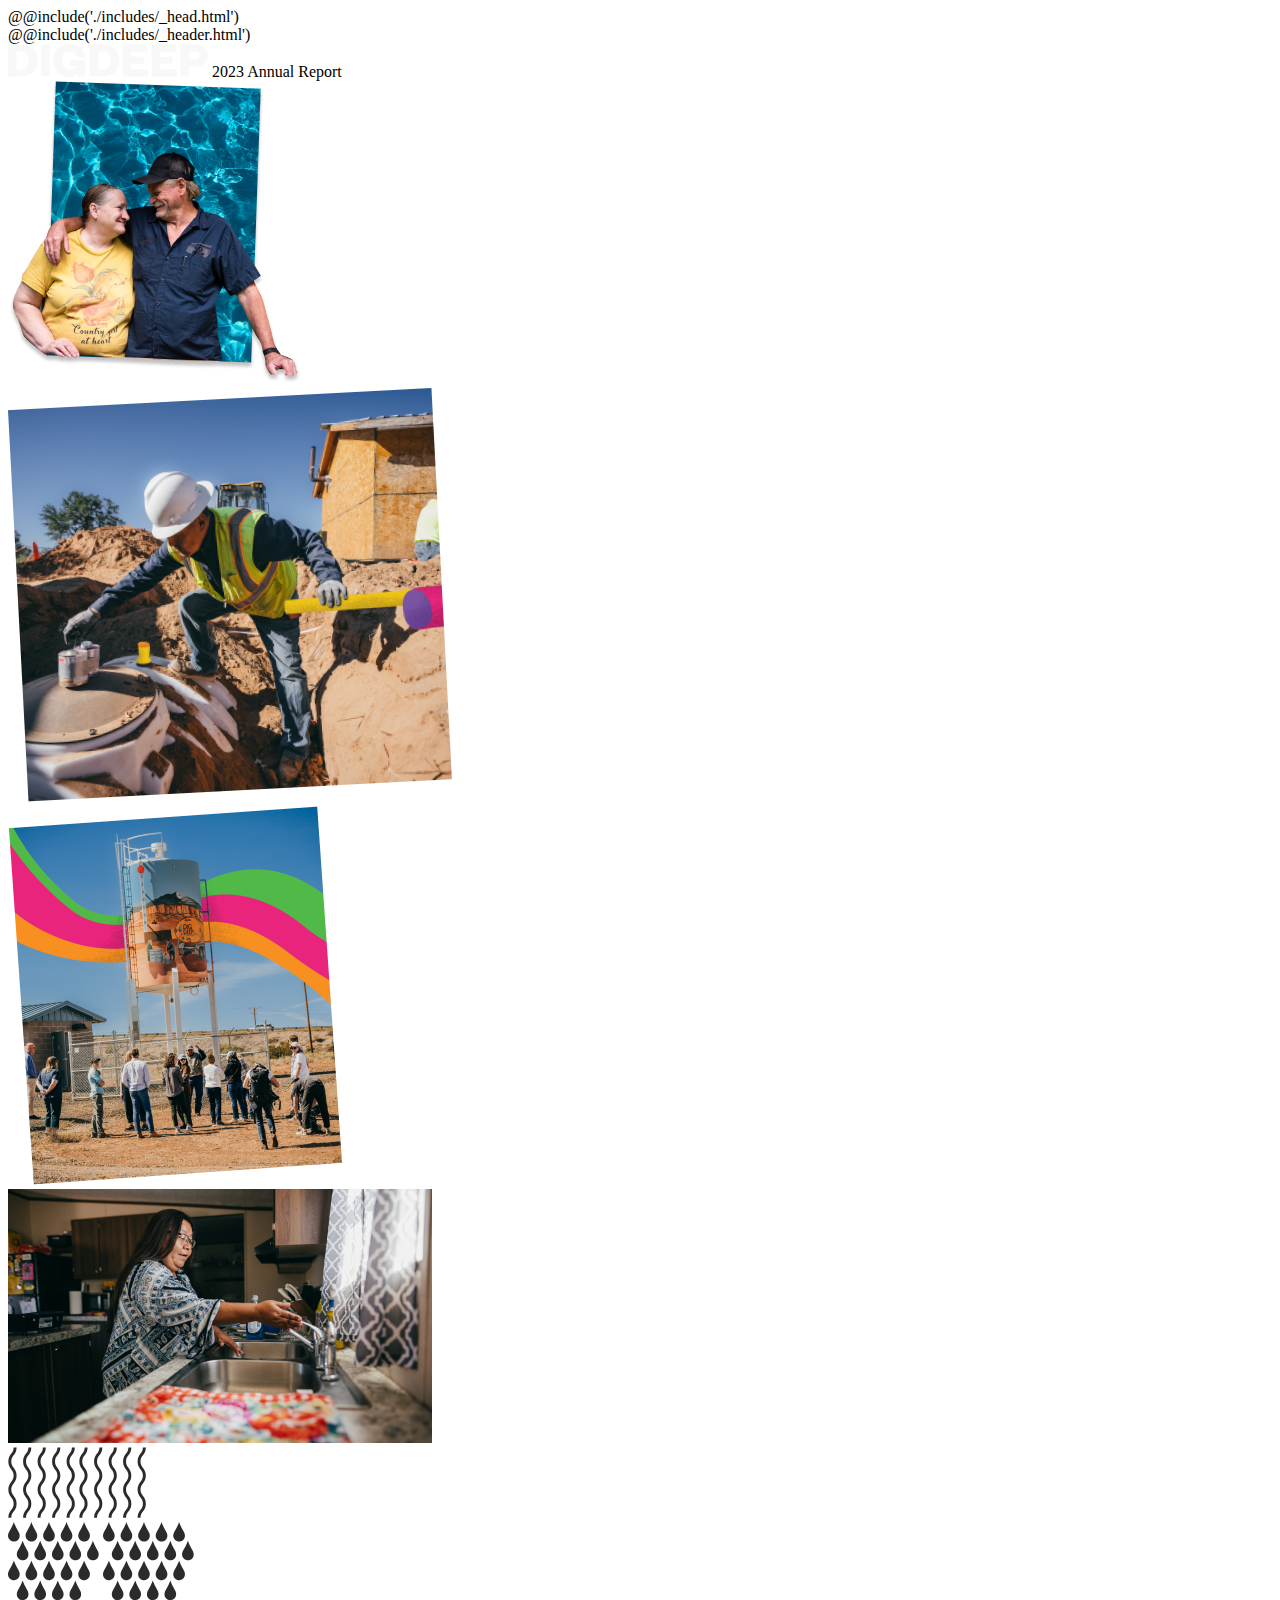
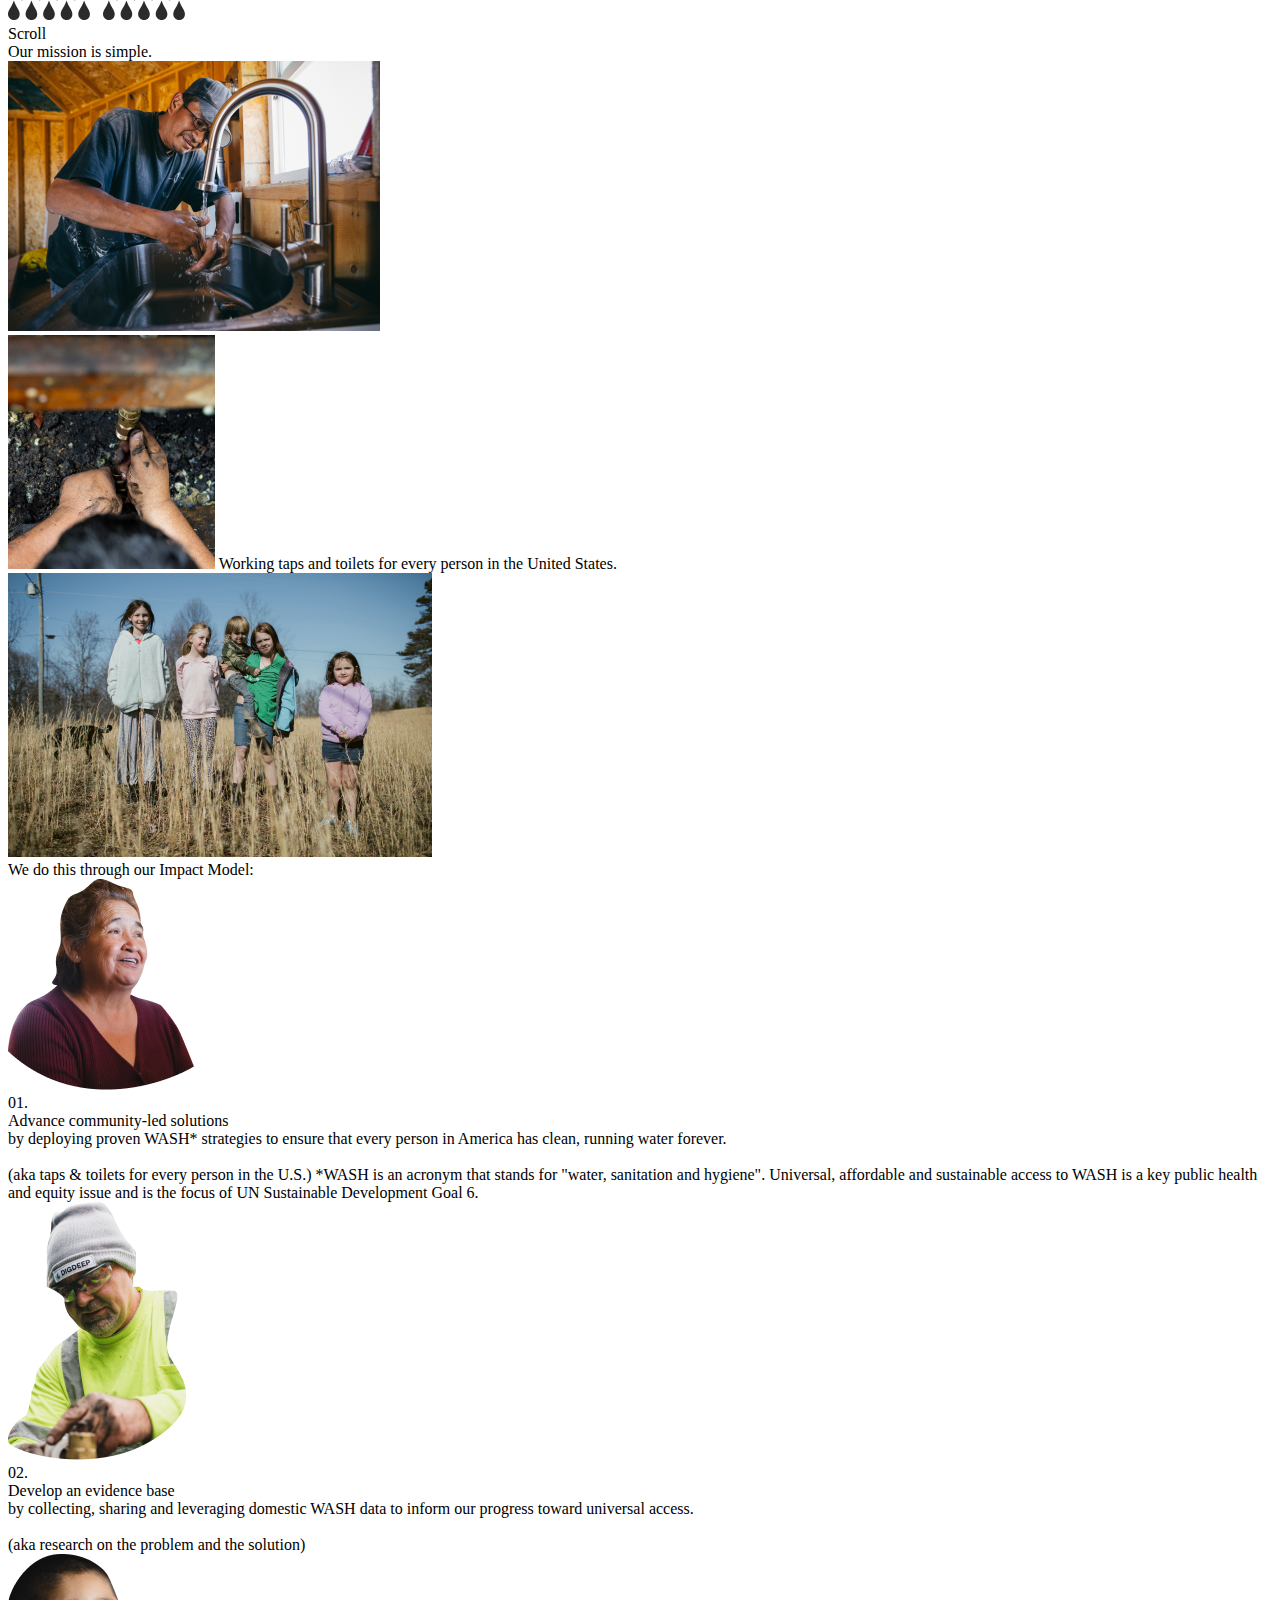
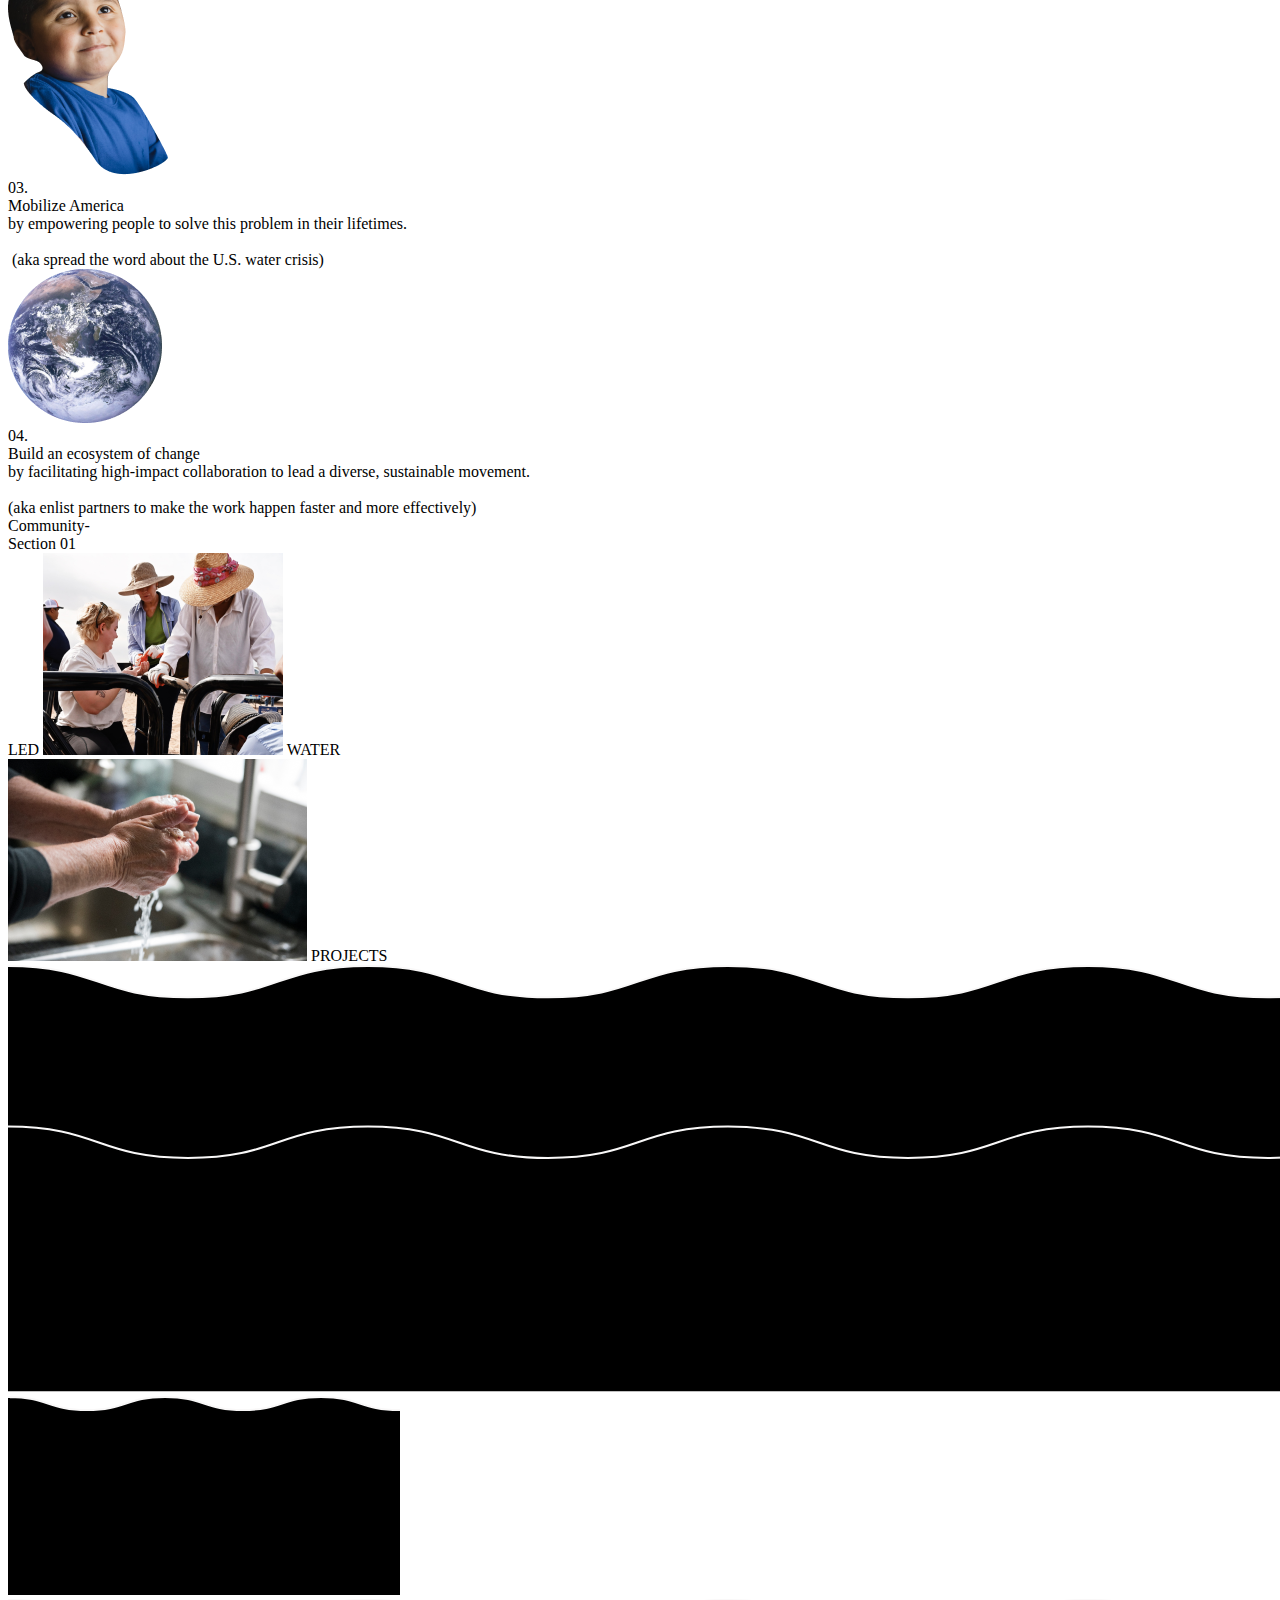
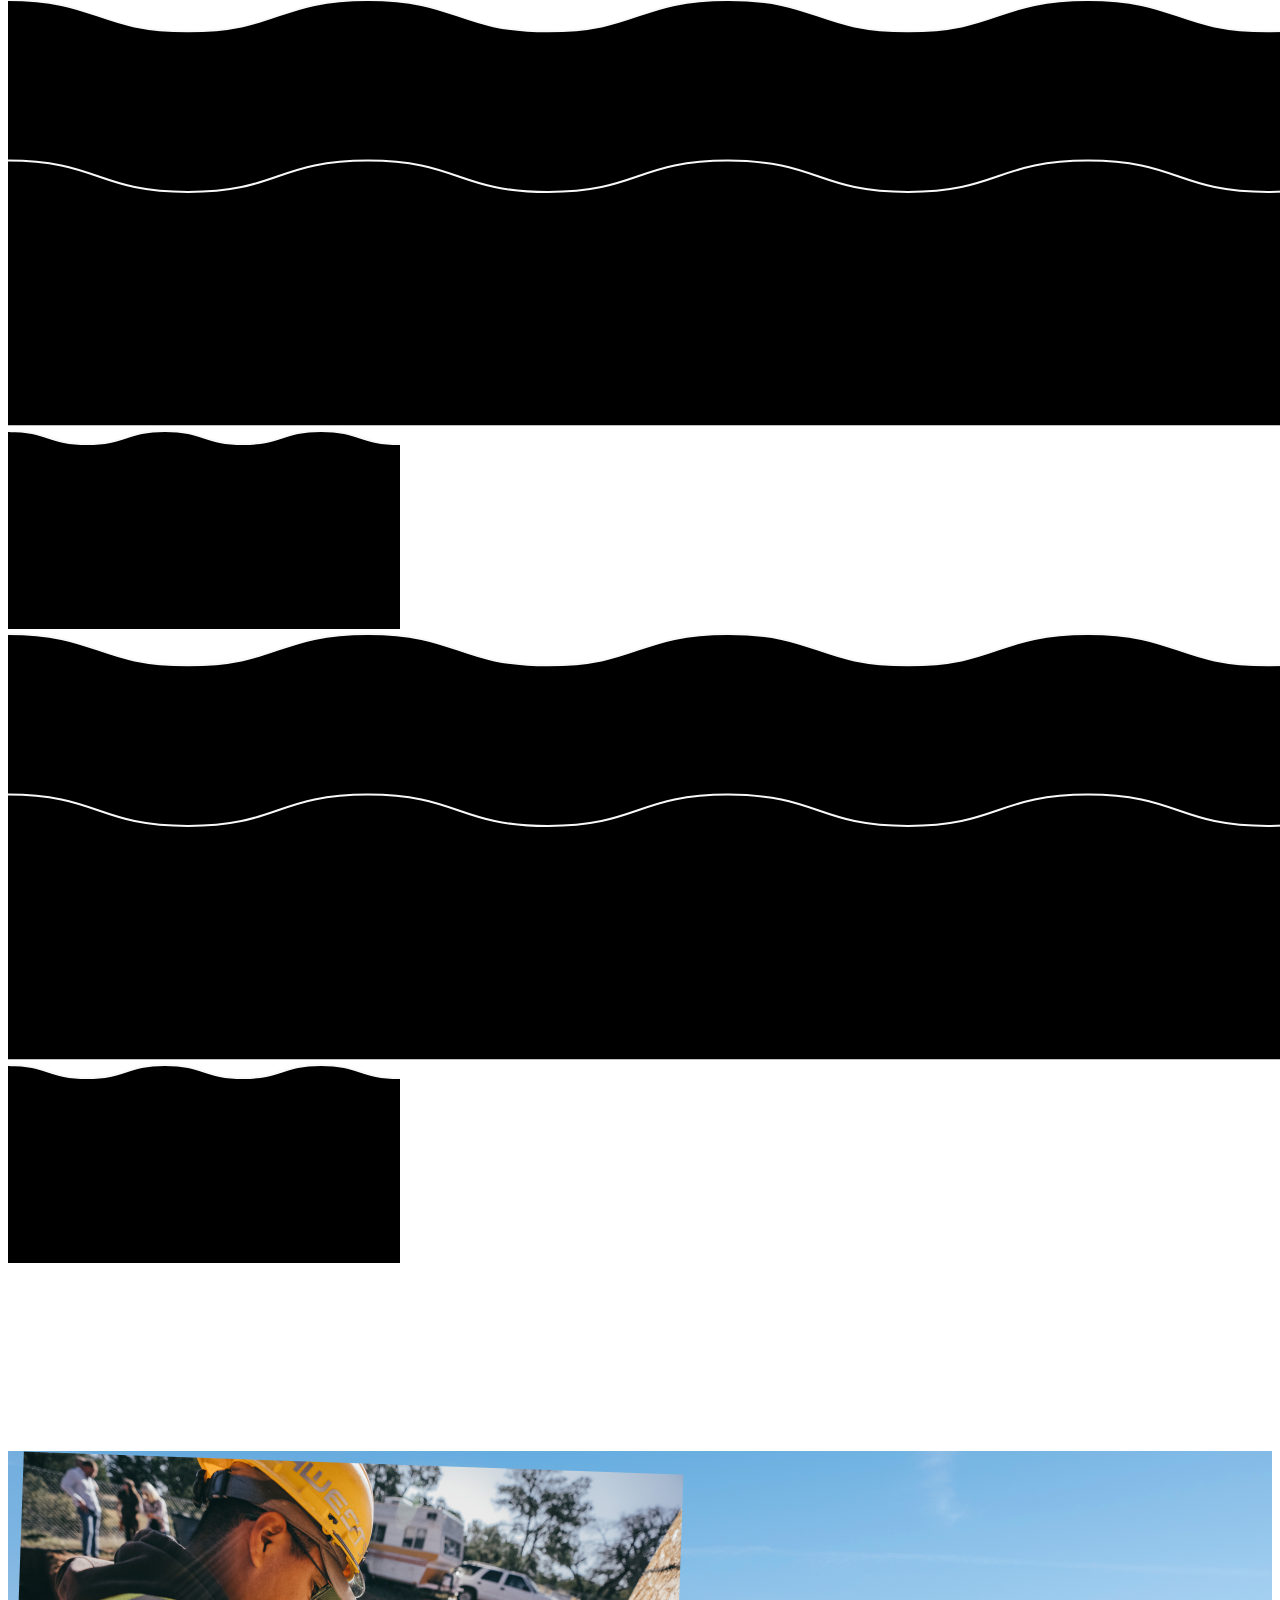
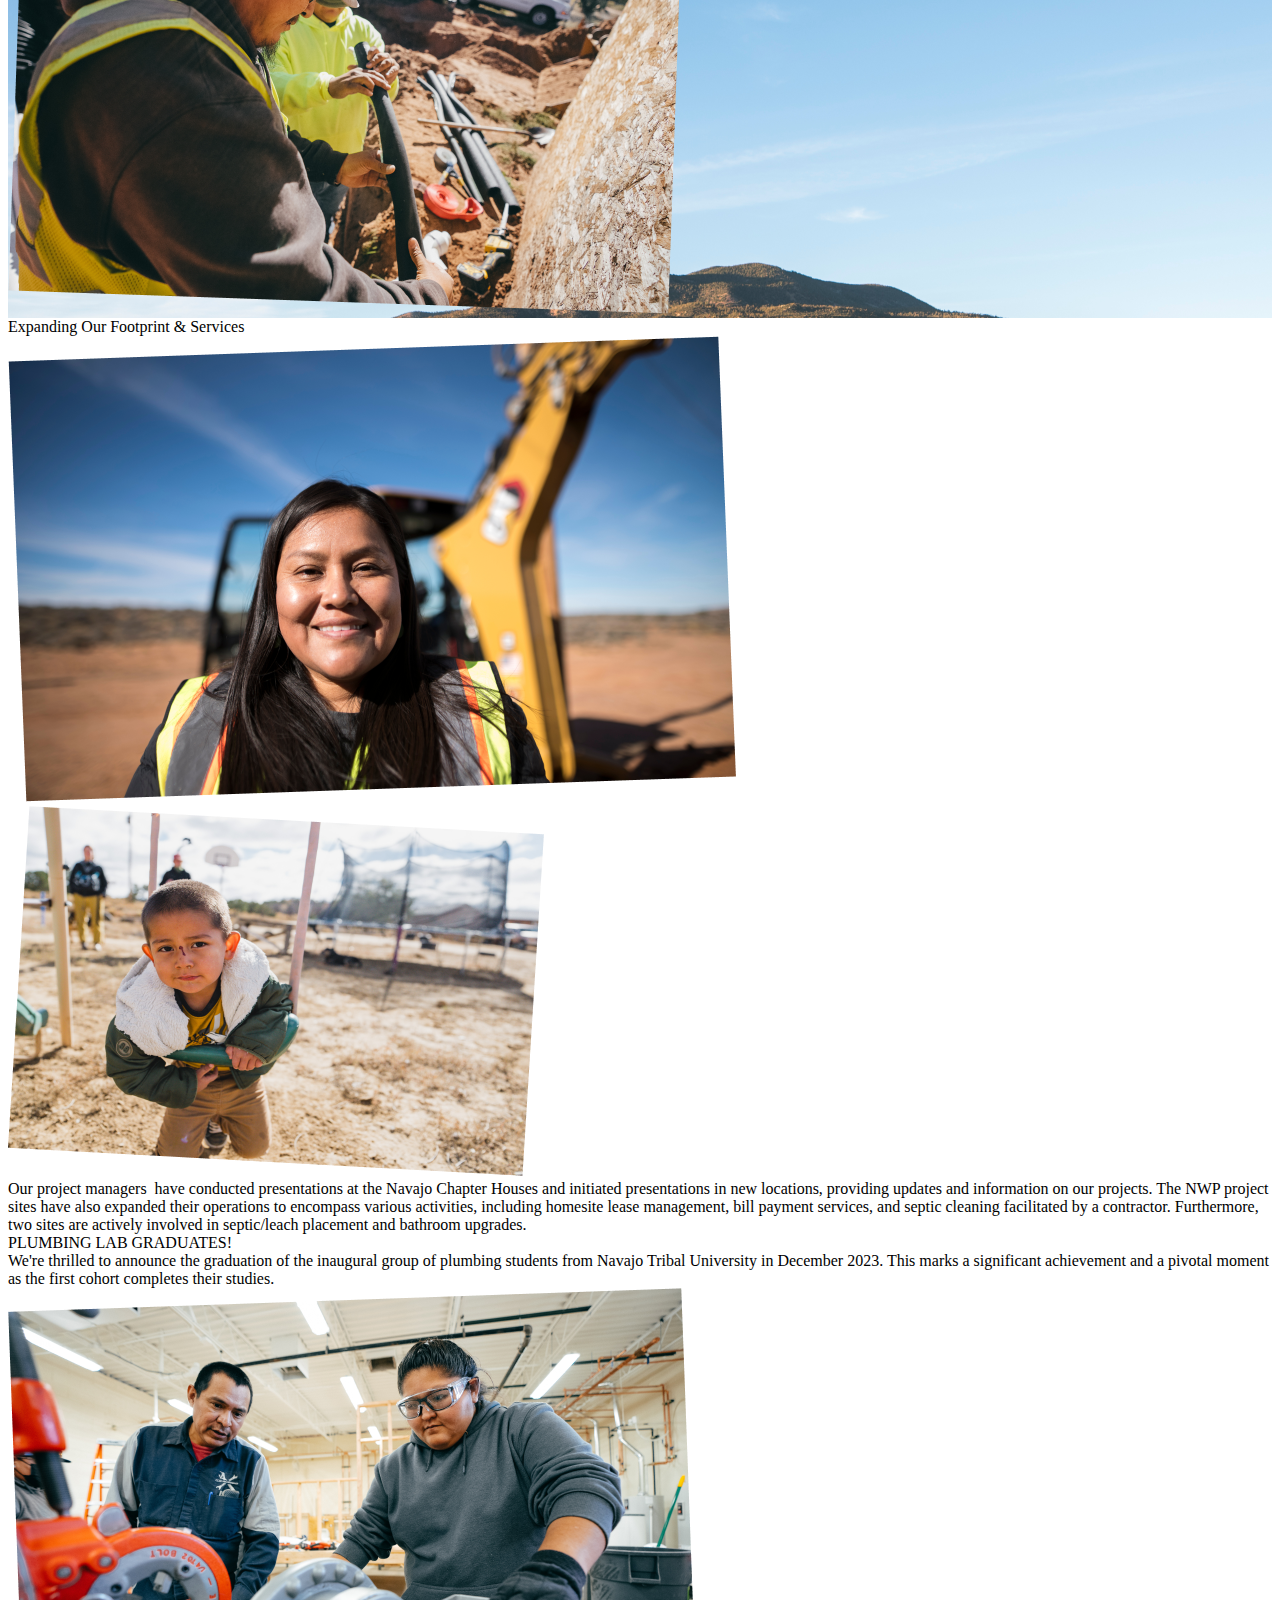
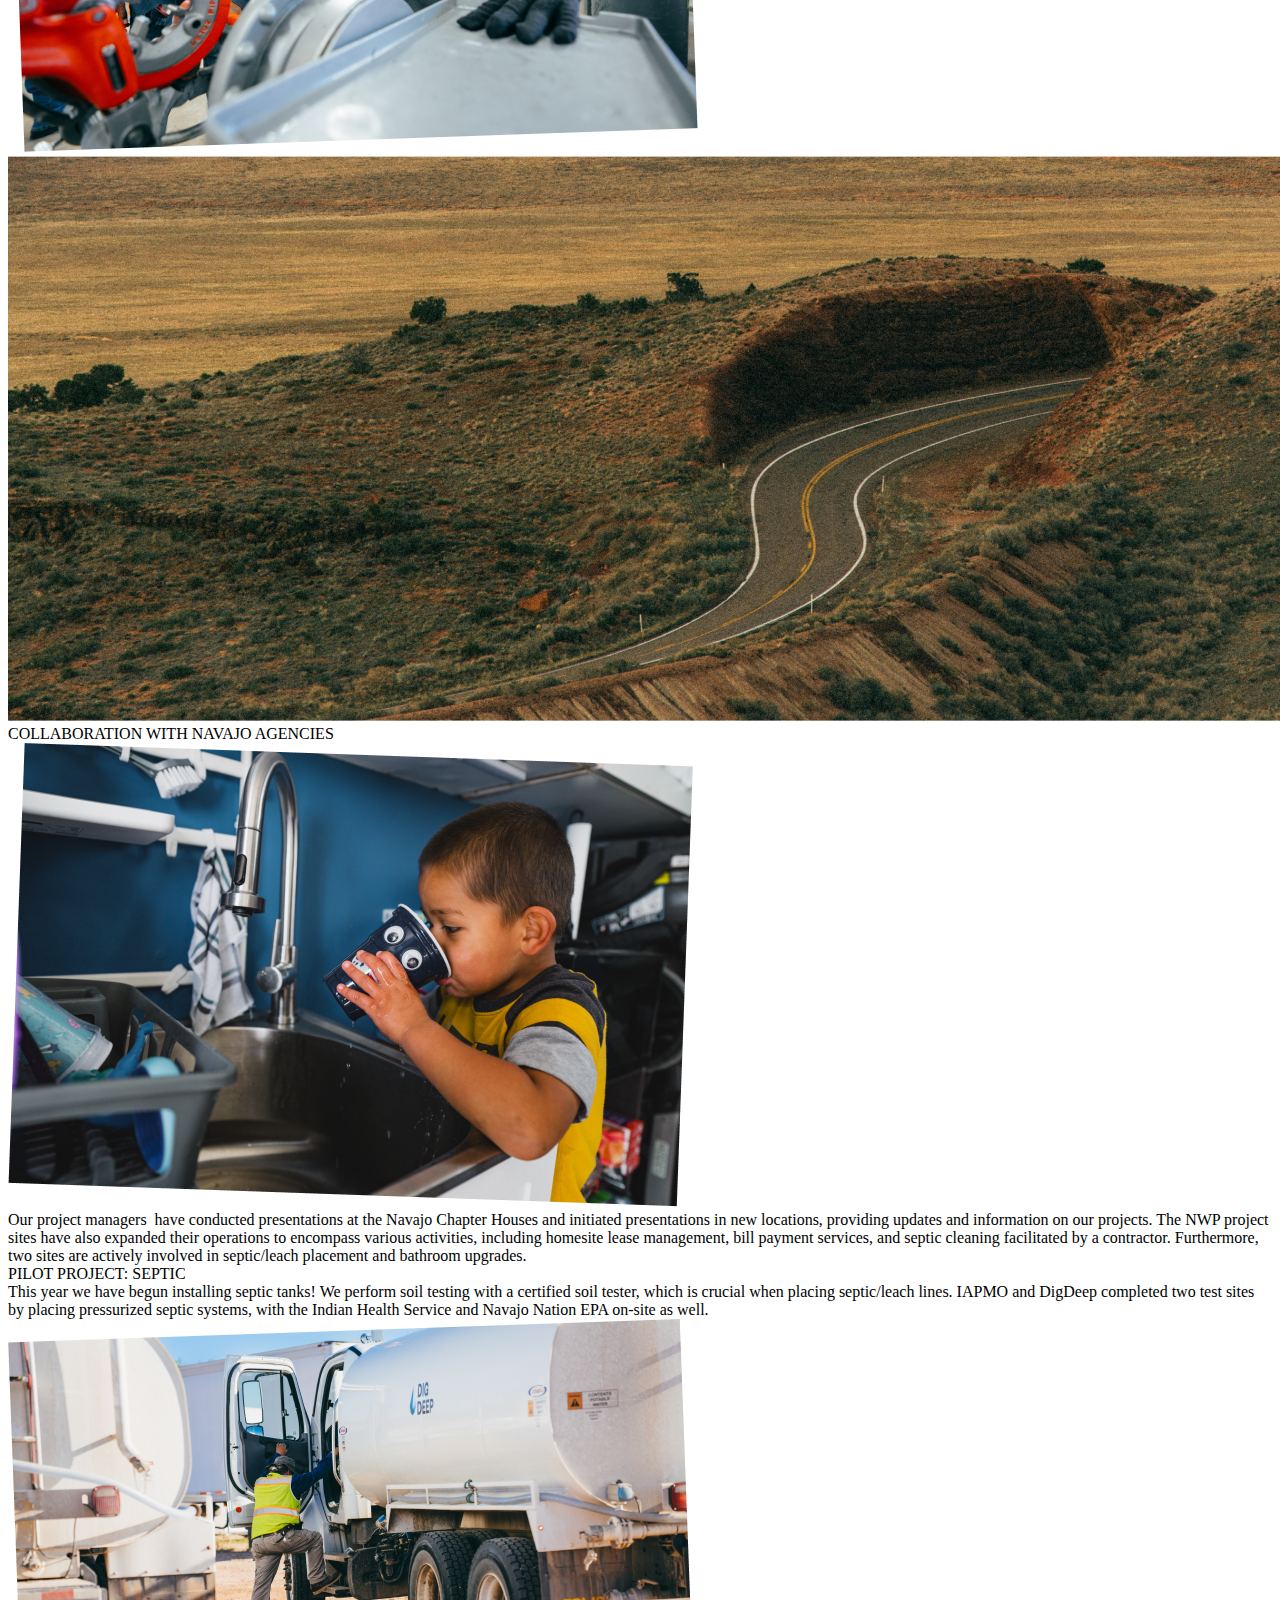
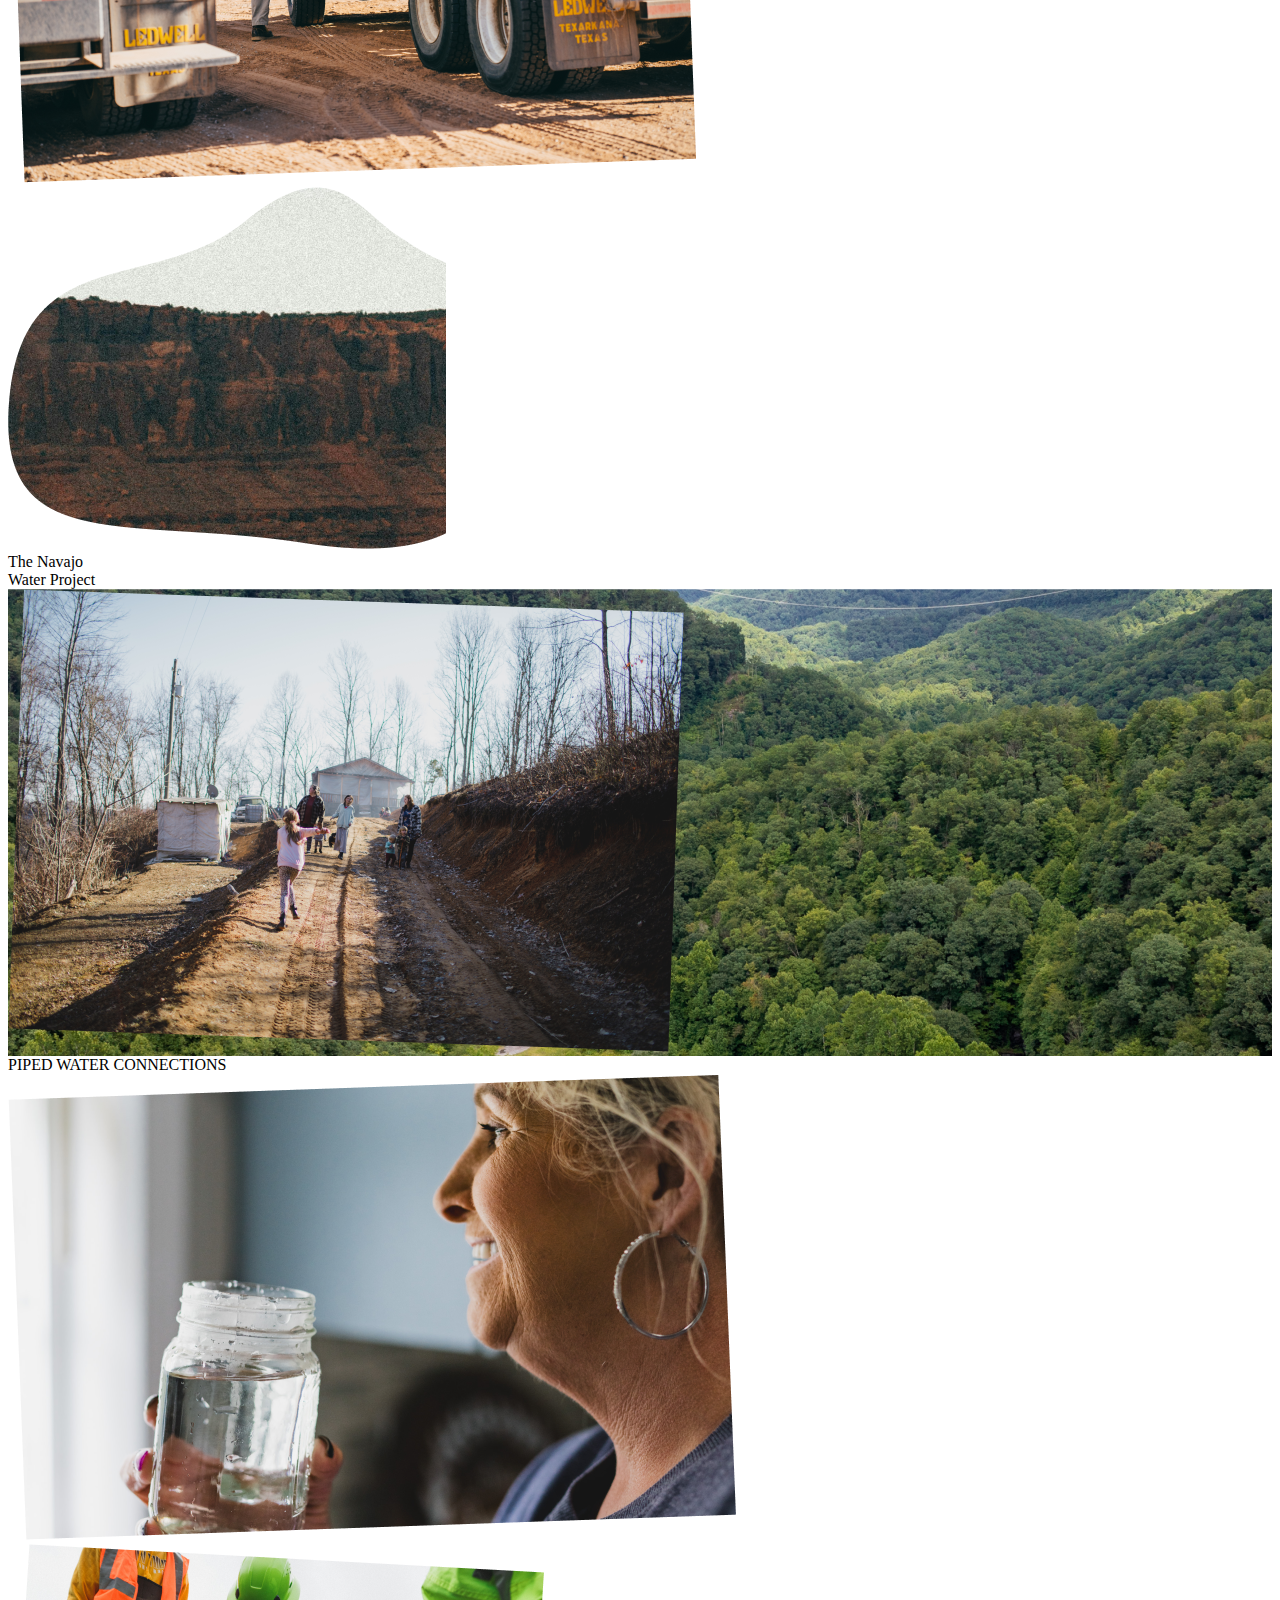
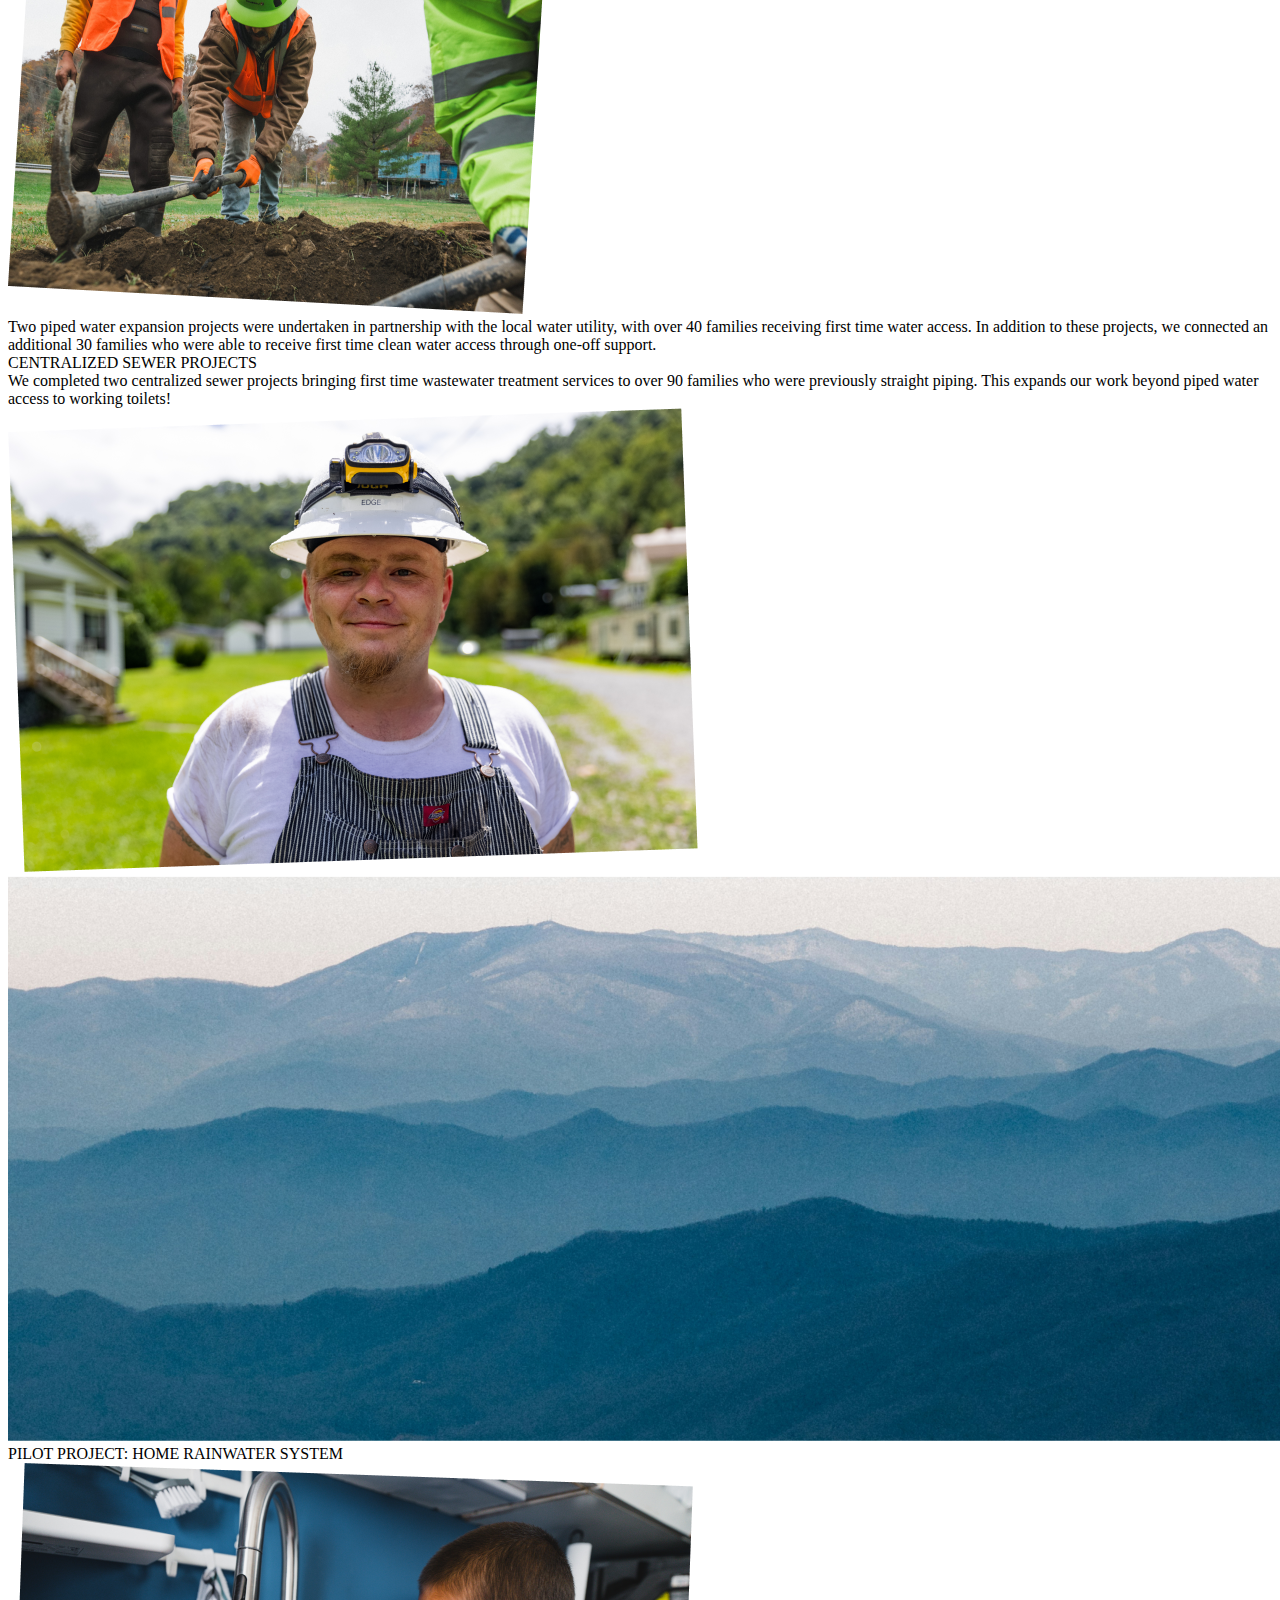
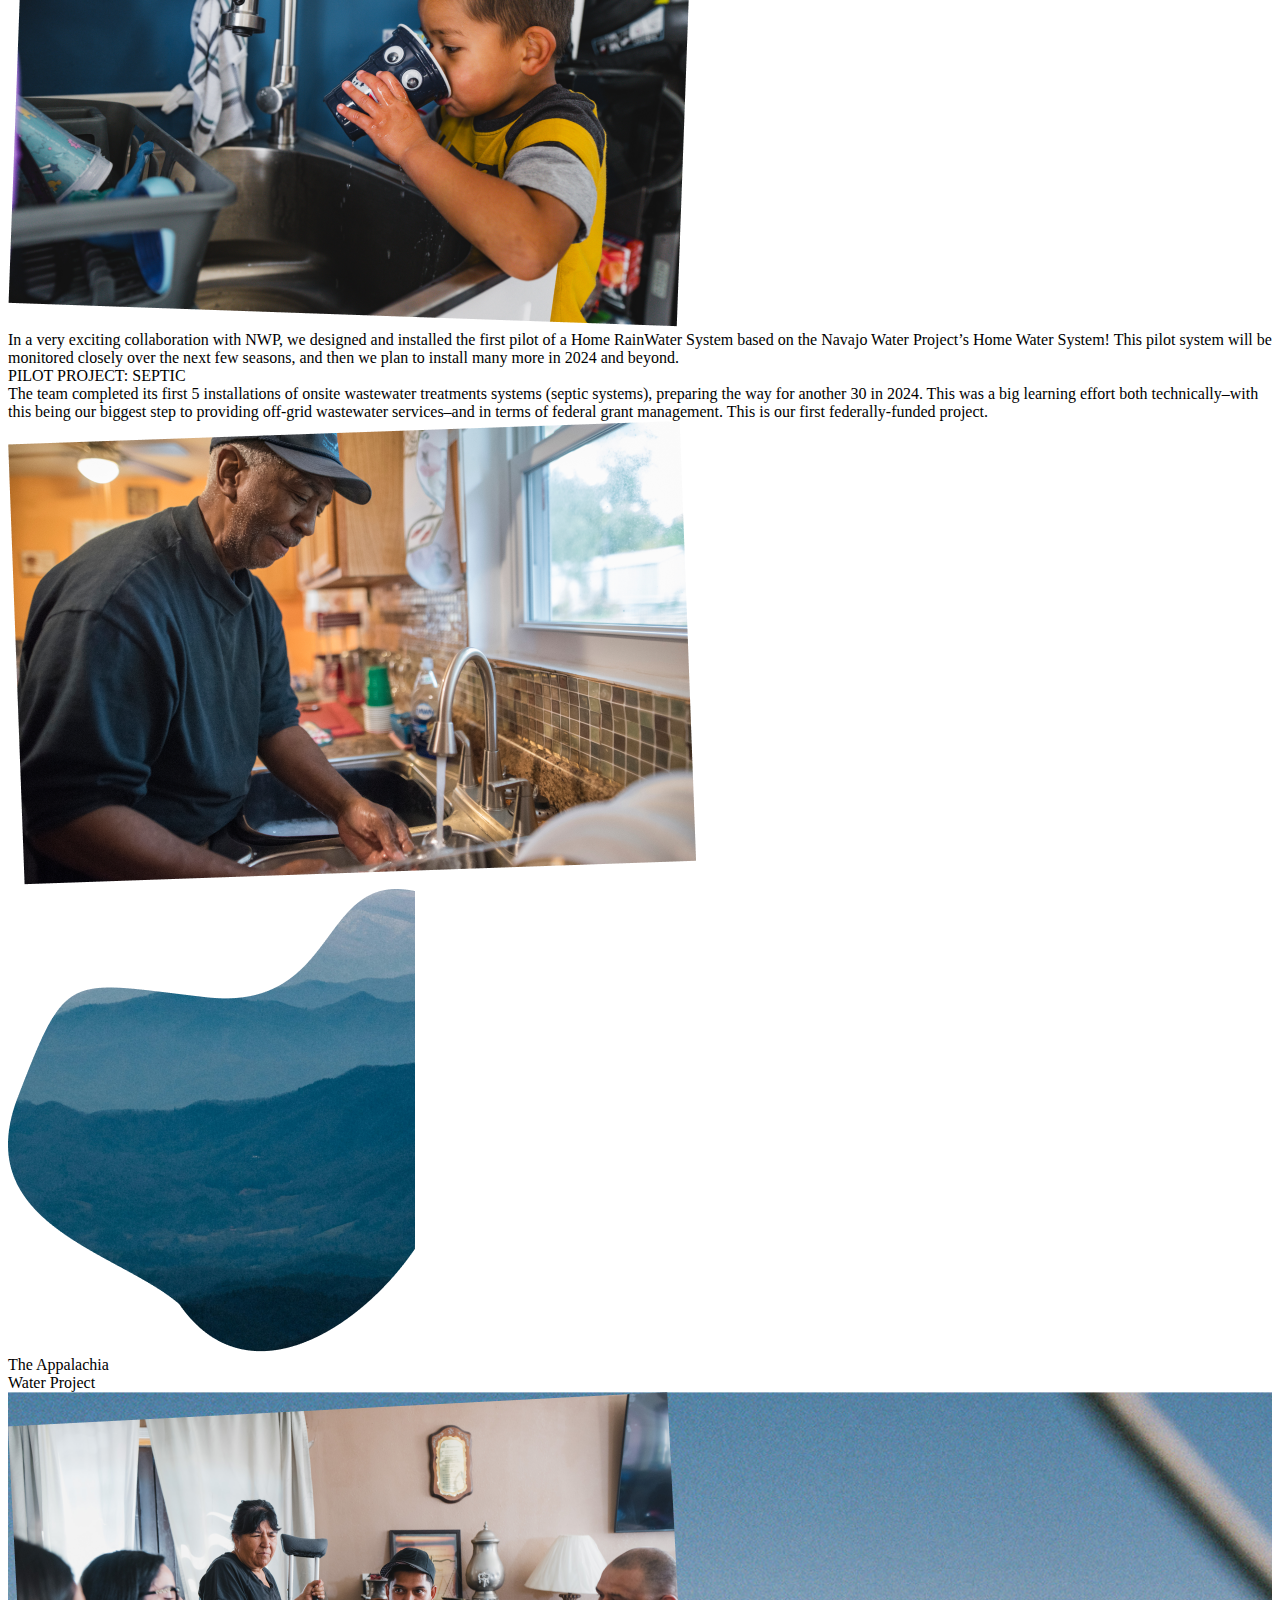
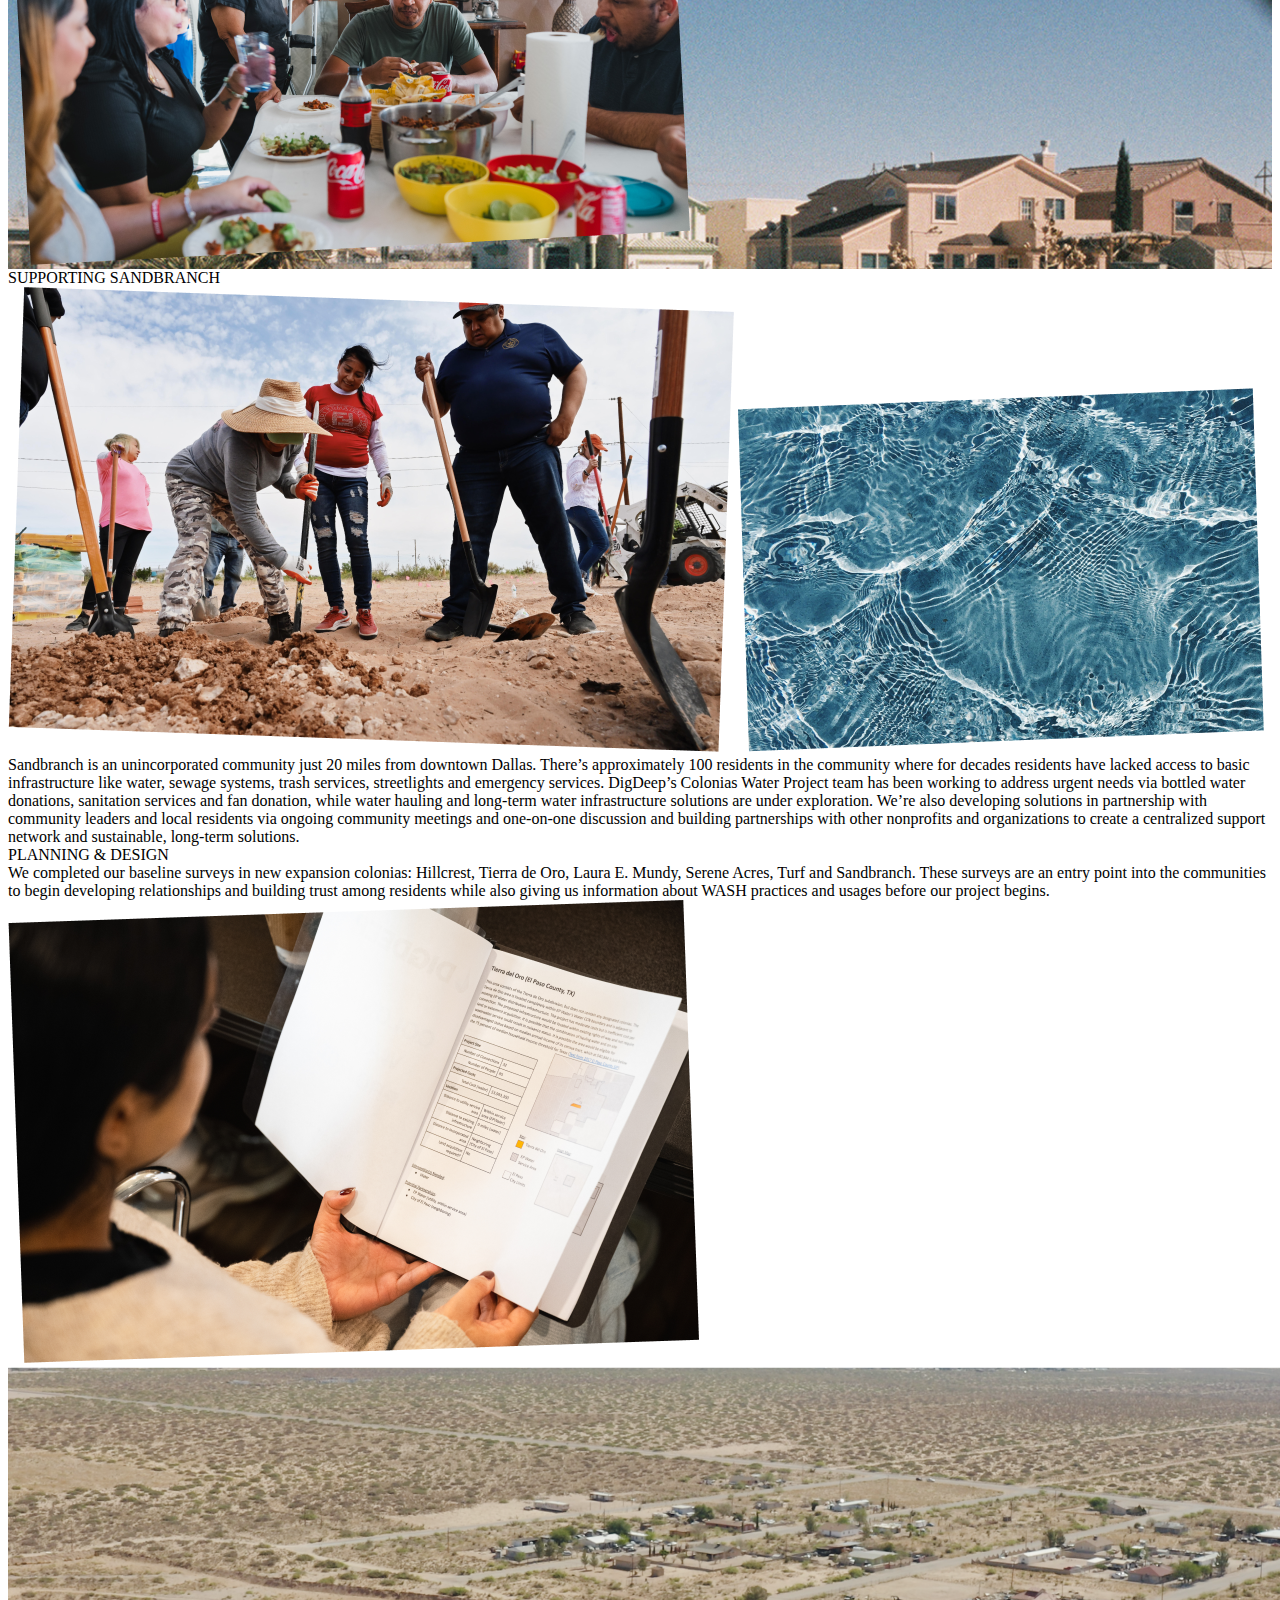
==== src/html/index.html @ fd2d03c7 "first commit" ====
<!doctype html>
<html lang="en">
<head>
	@@include('./includes/_head.html')
</head>
<body>
<!--page-wrapper-->
<div class="page-wrapper main">
	@@include('./includes/_header.html')
	<div class="page-content ">
		<section id="section1" class="hero">
			<div class="container">
				<div class="hero-info">
					<span data-scroll  data-scroll-speed="0.4"><img src="../static/images/general/logo-white.svg" alt="logo"></span>
					<span data-scroll data-scroll-speed="0.4">2023</span>
					<span data-scroll data-scroll-speed="0.4">Annual</span>
					<span data-scroll data-scroll-speed="0.3">Report</span>
				</div>
			</div>
			<div class="hero-media">
				<div class="hero-media__item"  data-scroll  data-scroll-speed="0.5">
					<picture>
						<!--						<source srcset="../static/images/general/hero-parallax.webp" type="image/webp">-->
						<source srcset="../static/images/general/hero-1.png" type="image/png">
						<img src="../static/images/general/hero-1.png" alt="parallax">
					</picture>
				</div>
				<div class="hero-media__item"  data-scroll  data-scroll-speed="0.5">
					<picture>
						<!--						<source srcset="../static/images/general/hero-parallax.webp" type="image/webp">-->
						<source srcset="../static/images/general/hero-2.png" type="image/png">
						<img src="../static/images/general/hero-2.png" alt="parallax">
					</picture>
				</div>
				<div class="hero-media__item"  data-scroll  data-scroll-speed="0.5">
					<picture>
						<!--						<source srcset="../static/images/general/hero-parallax.webp" type="image/webp">-->
						<source srcset="../static/images/general/hero-3.png" type="image/png">
						<img src="../static/images/general/hero-3.png" alt="parallax">
					</picture>
				</div>
				<div class="hero-media__item"  data-scroll  data-scroll-speed="0.5">
					<picture>
						<!--						<source srcset="../static/images/general/hero-parallax.webp" type="image/webp">-->
						<source srcset="../static/images/general/hero-4.png" type="image/png">
						<img src="../static/images/general/hero-4.png" alt="parallax">
					</picture>
				</div>
			</div>
			<div class="hero-drop__wrap">
				<div class="drop-whale">
					<div class="drop-container-whale">
						<div class="drop-wrap-whale">
							<svg width="67" height="71" viewBox="0 0 67 71" fill="none" xmlns="http://www.w3.org/2000/svg">
								<path d="M44.081 70.7068C44.081 66.7029 45.6556 64.6248 47.0429 62.7985C48.3132 61.1244 49.4078 59.6785 49.4078 56.658C49.4078 53.6375 48.3132 52.1917 47.0429 50.5175C45.6556 48.6853 44.081 46.6131 44.081 42.6092C44.081 38.6053 45.6556 36.5331 47.0429 34.7009C48.3132 33.0268 49.4078 31.5809 49.4078 28.5605C49.4078 25.54 48.3132 24.0941 47.0429 22.42C45.6556 20.5878 44.081 18.5156 44.081 14.5117C44.081 10.5078 45.6556 8.43557 47.0429 6.60338C48.3132 4.92923 49.4078 3.48338 49.4078 0.46289L52.3347 0.462891C52.3347 4.46679 50.76 6.53899 49.3727 8.37118C48.1025 10.0453 47.0078 11.4912 47.0078 14.5117C47.0078 17.5322 48.1025 18.978 49.3727 20.6522C50.76 22.4844 52.3347 24.5566 52.3347 28.5605C52.3347 32.5644 50.76 34.6366 49.3727 36.4687C48.1025 38.1429 47.0078 39.5887 47.0078 42.6092C47.0078 45.6297 48.1025 47.0756 49.3727 48.7497C50.76 50.5819 52.3347 52.6541 52.3347 56.658C52.3347 60.6619 50.76 62.74 49.3727 64.5663C48.1025 66.2405 47.0078 67.6863 47.0078 70.7068L44.081 70.7068Z" fill="#2C2A2A"/>
								<path d="M58.5807 70.7068C58.5807 66.7029 60.1553 64.6248 61.5427 62.7985C62.8129 61.1244 63.9075 59.6785 63.9075 56.658C63.9075 53.6375 62.8129 52.1917 61.5427 50.5175C60.1553 48.6853 58.5807 46.6131 58.5807 42.6092C58.5807 38.6053 60.1553 36.5331 61.5427 34.7009C62.8129 33.0268 63.9075 31.5809 63.9075 28.5605C63.9075 25.54 62.8129 24.0941 61.5427 22.42C60.1553 20.5878 58.5807 18.5156 58.5807 14.5117C58.5807 10.5078 60.1553 8.43557 61.5427 6.60338C62.8129 4.92923 63.9075 3.48338 63.9075 0.46289L66.8344 0.462891C66.8344 4.46679 65.2597 6.53899 63.8724 8.37118C62.6022 10.0453 61.5075 11.4912 61.5075 14.5117C61.5075 17.5322 62.6022 18.978 63.8724 20.6522C65.2597 22.4844 66.8344 24.5566 66.8344 28.5605C66.8344 32.5644 65.2597 34.6366 63.8724 36.4687C62.6022 38.1429 61.5075 39.5887 61.5075 42.6092C61.5075 45.6297 62.6022 47.0756 63.8724 48.7497C65.2597 50.5819 66.8344 52.6541 66.8344 56.658C66.8344 60.6619 65.2597 62.74 63.8724 64.5663C62.6022 66.2405 61.5075 67.6863 61.5075 70.7068L58.5807 70.7068Z" fill="#2C2A2A"/>
								<path d="M29.5762 70.7068C29.5762 66.7029 31.1508 64.6248 32.5381 62.7985C33.8084 61.1244 34.903 59.6785 34.903 56.658C34.903 53.6375 33.8084 52.1917 32.5381 50.5175C31.1508 48.6853 29.5762 46.6131 29.5762 42.6092C29.5762 38.6053 31.1508 36.5331 32.5381 34.7009C33.8084 33.0268 34.903 31.5809 34.903 28.5605C34.903 25.54 33.8084 24.0941 32.5381 22.42C31.1508 20.5878 29.5762 18.5156 29.5762 14.5117C29.5762 10.5078 31.1508 8.43557 32.5381 6.60338C33.8084 4.92923 34.903 3.48338 34.903 0.46289L37.8298 0.462891C37.8298 4.46679 36.2552 6.53899 34.8679 8.37118C33.5976 10.0453 32.503 11.4912 32.503 14.5117C32.503 17.5322 33.5976 18.978 34.8679 20.6522C36.2552 22.4844 37.8298 24.5566 37.8298 28.5605C37.8298 32.5644 36.2552 34.6366 34.8679 36.4687C33.5976 38.1429 32.503 39.5887 32.503 42.6092C32.503 45.6297 33.5976 47.0756 34.8679 48.7497C36.2552 50.5819 37.8298 52.6541 37.8298 56.658C37.8298 60.6619 36.2552 62.74 34.8679 64.5663C33.5976 66.2405 32.503 67.6863 32.503 70.7068L29.5762 70.7068Z" fill="#2C2A2A"/>
								<path d="M15.0764 70.7068C15.0764 66.7029 16.6511 64.6248 18.0384 62.7985C19.3086 61.1244 20.4033 59.6785 20.4033 56.658C20.4033 53.6375 19.3086 52.1917 18.0384 50.5175C16.6511 48.6853 15.0764 46.6131 15.0764 42.6092C15.0764 38.6053 16.6511 36.5331 18.0384 34.7009C19.3086 33.0268 20.4033 31.5809 20.4033 28.5605C20.4033 25.54 19.3086 24.0941 18.0384 22.42C16.6511 20.5878 15.0765 18.5156 15.0765 14.5117C15.0765 10.5078 16.6511 8.43557 18.0384 6.60338C19.3086 4.92923 20.4033 3.48338 20.4033 0.46289L23.3301 0.462891C23.3301 4.46679 21.7555 6.53899 20.3682 8.37118C19.0979 10.0453 18.0033 11.4912 18.0033 14.5117C18.0033 17.5322 19.0979 18.978 20.3682 20.6522C21.7555 22.4844 23.3301 24.5566 23.3301 28.5605C23.3301 32.5644 21.7555 34.6366 20.3682 36.4687C19.0979 38.1429 18.0033 39.5887 18.0033 42.6092C18.0033 45.6297 19.0979 47.0756 20.3682 48.7497C21.7555 50.5819 23.3301 52.6541 23.3301 56.658C23.3301 60.6619 21.7555 62.74 20.3682 64.5663C19.0979 66.2405 18.0033 67.6863 18.0033 70.7068L15.0764 70.7068Z" fill="#2C2A2A"/>
								<path d="M0.336391 70.7068C0.336391 66.7029 1.91103 64.6248 3.29835 62.7985C4.56859 61.1244 5.66322 59.6785 5.66322 56.658C5.66322 53.6375 4.56859 52.1917 3.29835 50.5175C1.91103 48.6853 0.336391 46.6131 0.336391 42.6092C0.336391 38.6053 1.91103 36.5331 3.29835 34.7009C4.56859 33.0268 5.66322 31.5809 5.66322 28.5605C5.66322 25.54 4.56859 24.0941 3.29835 22.42C1.91103 20.5878 0.336391 18.5156 0.336391 14.5117C0.336391 10.5078 1.91103 8.43557 3.29835 6.60338C4.56859 4.92923 5.66322 3.48338 5.66322 0.46289L8.59005 0.462891C8.59005 4.46679 7.01542 6.53899 5.6281 8.37118C4.35786 10.0453 3.26322 11.4912 3.26322 14.5117C3.26322 17.5322 4.35786 18.978 5.6281 20.6522C7.01542 22.4844 8.59005 24.5566 8.59005 28.5605C8.59005 32.5644 7.01542 34.6366 5.6281 36.4687C4.35785 38.1429 3.26322 39.5887 3.26322 42.6092C3.26322 45.6297 4.35785 47.0756 5.6281 48.7497C7.01542 50.5819 8.59005 52.6541 8.59005 56.658C8.59005 60.6619 7.01542 62.74 5.6281 64.5663C4.35785 66.2405 3.26322 67.6863 3.26322 70.7068L0.336391 70.7068Z" fill="#2C2A2A"/>
							</svg>
							<svg width="67" height="71" viewBox="0 0 67 71" fill="none" xmlns="http://www.w3.org/2000/svg">
								<path d="M44.081 70.7068C44.081 66.7029 45.6556 64.6248 47.0429 62.7985C48.3132 61.1244 49.4078 59.6785 49.4078 56.658C49.4078 53.6375 48.3132 52.1917 47.0429 50.5175C45.6556 48.6853 44.081 46.6131 44.081 42.6092C44.081 38.6053 45.6556 36.5331 47.0429 34.7009C48.3132 33.0268 49.4078 31.5809 49.4078 28.5605C49.4078 25.54 48.3132 24.0941 47.0429 22.42C45.6556 20.5878 44.081 18.5156 44.081 14.5117C44.081 10.5078 45.6556 8.43557 47.0429 6.60338C48.3132 4.92923 49.4078 3.48338 49.4078 0.46289L52.3347 0.462891C52.3347 4.46679 50.76 6.53899 49.3727 8.37118C48.1025 10.0453 47.0078 11.4912 47.0078 14.5117C47.0078 17.5322 48.1025 18.978 49.3727 20.6522C50.76 22.4844 52.3347 24.5566 52.3347 28.5605C52.3347 32.5644 50.76 34.6366 49.3727 36.4687C48.1025 38.1429 47.0078 39.5887 47.0078 42.6092C47.0078 45.6297 48.1025 47.0756 49.3727 48.7497C50.76 50.5819 52.3347 52.6541 52.3347 56.658C52.3347 60.6619 50.76 62.74 49.3727 64.5663C48.1025 66.2405 47.0078 67.6863 47.0078 70.7068L44.081 70.7068Z" fill="#2C2A2A"/>
								<path d="M58.5807 70.7068C58.5807 66.7029 60.1553 64.6248 61.5427 62.7985C62.8129 61.1244 63.9075 59.6785 63.9075 56.658C63.9075 53.6375 62.8129 52.1917 61.5427 50.5175C60.1553 48.6853 58.5807 46.6131 58.5807 42.6092C58.5807 38.6053 60.1553 36.5331 61.5427 34.7009C62.8129 33.0268 63.9075 31.5809 63.9075 28.5605C63.9075 25.54 62.8129 24.0941 61.5427 22.42C60.1553 20.5878 58.5807 18.5156 58.5807 14.5117C58.5807 10.5078 60.1553 8.43557 61.5427 6.60338C62.8129 4.92923 63.9075 3.48338 63.9075 0.46289L66.8344 0.462891C66.8344 4.46679 65.2597 6.53899 63.8724 8.37118C62.6022 10.0453 61.5075 11.4912 61.5075 14.5117C61.5075 17.5322 62.6022 18.978 63.8724 20.6522C65.2597 22.4844 66.8344 24.5566 66.8344 28.5605C66.8344 32.5644 65.2597 34.6366 63.8724 36.4687C62.6022 38.1429 61.5075 39.5887 61.5075 42.6092C61.5075 45.6297 62.6022 47.0756 63.8724 48.7497C65.2597 50.5819 66.8344 52.6541 66.8344 56.658C66.8344 60.6619 65.2597 62.74 63.8724 64.5663C62.6022 66.2405 61.5075 67.6863 61.5075 70.7068L58.5807 70.7068Z" fill="#2C2A2A"/>
								<path d="M29.5762 70.7068C29.5762 66.7029 31.1508 64.6248 32.5381 62.7985C33.8084 61.1244 34.903 59.6785 34.903 56.658C34.903 53.6375 33.8084 52.1917 32.5381 50.5175C31.1508 48.6853 29.5762 46.6131 29.5762 42.6092C29.5762 38.6053 31.1508 36.5331 32.5381 34.7009C33.8084 33.0268 34.903 31.5809 34.903 28.5605C34.903 25.54 33.8084 24.0941 32.5381 22.42C31.1508 20.5878 29.5762 18.5156 29.5762 14.5117C29.5762 10.5078 31.1508 8.43557 32.5381 6.60338C33.8084 4.92923 34.903 3.48338 34.903 0.46289L37.8298 0.462891C37.8298 4.46679 36.2552 6.53899 34.8679 8.37118C33.5976 10.0453 32.503 11.4912 32.503 14.5117C32.503 17.5322 33.5976 18.978 34.8679 20.6522C36.2552 22.4844 37.8298 24.5566 37.8298 28.5605C37.8298 32.5644 36.2552 34.6366 34.8679 36.4687C33.5976 38.1429 32.503 39.5887 32.503 42.6092C32.503 45.6297 33.5976 47.0756 34.8679 48.7497C36.2552 50.5819 37.8298 52.6541 37.8298 56.658C37.8298 60.6619 36.2552 62.74 34.8679 64.5663C33.5976 66.2405 32.503 67.6863 32.503 70.7068L29.5762 70.7068Z" fill="#2C2A2A"/>
								<path d="M15.0764 70.7068C15.0764 66.7029 16.6511 64.6248 18.0384 62.7985C19.3086 61.1244 20.4033 59.6785 20.4033 56.658C20.4033 53.6375 19.3086 52.1917 18.0384 50.5175C16.6511 48.6853 15.0764 46.6131 15.0764 42.6092C15.0764 38.6053 16.6511 36.5331 18.0384 34.7009C19.3086 33.0268 20.4033 31.5809 20.4033 28.5605C20.4033 25.54 19.3086 24.0941 18.0384 22.42C16.6511 20.5878 15.0765 18.5156 15.0765 14.5117C15.0765 10.5078 16.6511 8.43557 18.0384 6.60338C19.3086 4.92923 20.4033 3.48338 20.4033 0.46289L23.3301 0.462891C23.3301 4.46679 21.7555 6.53899 20.3682 8.37118C19.0979 10.0453 18.0033 11.4912 18.0033 14.5117C18.0033 17.5322 19.0979 18.978 20.3682 20.6522C21.7555 22.4844 23.3301 24.5566 23.3301 28.5605C23.3301 32.5644 21.7555 34.6366 20.3682 36.4687C19.0979 38.1429 18.0033 39.5887 18.0033 42.6092C18.0033 45.6297 19.0979 47.0756 20.3682 48.7497C21.7555 50.5819 23.3301 52.6541 23.3301 56.658C23.3301 60.6619 21.7555 62.74 20.3682 64.5663C19.0979 66.2405 18.0033 67.6863 18.0033 70.7068L15.0764 70.7068Z" fill="#2C2A2A"/>
								<path d="M0.336391 70.7068C0.336391 66.7029 1.91103 64.6248 3.29835 62.7985C4.56859 61.1244 5.66322 59.6785 5.66322 56.658C5.66322 53.6375 4.56859 52.1917 3.29835 50.5175C1.91103 48.6853 0.336391 46.6131 0.336391 42.6092C0.336391 38.6053 1.91103 36.5331 3.29835 34.7009C4.56859 33.0268 5.66322 31.5809 5.66322 28.5605C5.66322 25.54 4.56859 24.0941 3.29835 22.42C1.91103 20.5878 0.336391 18.5156 0.336391 14.5117C0.336391 10.5078 1.91103 8.43557 3.29835 6.60338C4.56859 4.92923 5.66322 3.48338 5.66322 0.46289L8.59005 0.462891C8.59005 4.46679 7.01542 6.53899 5.6281 8.37118C4.35786 10.0453 3.26322 11.4912 3.26322 14.5117C3.26322 17.5322 4.35786 18.978 5.6281 20.6522C7.01542 22.4844 8.59005 24.5566 8.59005 28.5605C8.59005 32.5644 7.01542 34.6366 5.6281 36.4687C4.35785 38.1429 3.26322 39.5887 3.26322 42.6092C3.26322 45.6297 4.35785 47.0756 5.6281 48.7497C7.01542 50.5819 8.59005 52.6541 8.59005 56.658C8.59005 60.6619 7.01542 62.74 5.6281 64.5663C4.35785 66.2405 3.26322 67.6863 3.26322 70.7068L0.336391 70.7068Z" fill="#2C2A2A"/>
							</svg>
						</div>
					</div>
				</div>
				<div class="drop-inner">
					<div class="drop-container">
						<div class="drop-wrap">
							<svg width="91" height="99" viewBox="0 0 91 99" fill="none" xmlns="http://www.w3.org/2000/svg">
								<path d="M46.3635 49.8465C45.983 48.7635 45.4035 47.7743 44.8123 46.7967C43.2903 44.2679 41.9674 41.6455 41.0542 38.8299C41.0366 38.7831 41.0132 38.7421 40.9723 38.6367C40.9196 38.7655 40.8903 38.8416 40.861 38.9177C40.6269 39.5674 40.3986 40.2172 40.1469 40.8553C39.3332 42.945 38.2562 44.9001 37.1147 46.8201C36.5937 47.6923 36.0845 48.5704 35.704 49.5187C35.2181 50.7187 34.9957 51.9655 35.1947 53.2533C35.6688 56.3675 38.4084 58.5274 41.5342 58.2055C43.8406 57.9713 45.4737 56.7245 46.3752 54.5938C47.0425 53.0192 46.9079 51.4211 46.3576 49.8406L46.3635 49.8465Z" fill="#2C2A2A"/>
								<path d="M28.8027 49.8465C28.4222 48.7635 27.8427 47.7743 27.2514 46.7967C25.7295 44.2679 24.4066 41.6455 23.4934 38.8299C23.4758 38.7831 23.4524 38.7421 23.4114 38.6367C23.3588 38.7655 23.3295 38.8416 23.3002 38.9177C23.0661 39.5674 22.8378 40.2172 22.5861 40.8553C21.7724 42.945 20.6953 44.9001 19.5539 46.8201C19.0329 47.6923 18.5236 48.5704 18.1431 49.5187C17.6573 50.7187 17.4349 51.9655 17.6339 53.2533C18.108 56.3675 20.8475 58.5274 23.9734 58.2055C26.2797 57.9713 27.9129 56.7245 28.8144 54.5938C29.4817 53.0192 29.347 51.4211 28.7968 49.8406L28.8027 49.8465Z" fill="#2C2A2A"/>
								<path d="M11.2418 49.8465C10.8613 48.7635 10.2818 47.7743 9.69062 46.7967C8.16867 44.2679 6.84574 41.6455 5.93257 38.8299C5.91501 38.7831 5.89159 38.7421 5.85062 38.6367C5.79793 38.7655 5.76867 38.8416 5.7394 38.9177C5.50525 39.5674 5.27696 40.2172 5.02525 40.8553C4.21159 42.945 3.13452 44.9001 1.99306 46.8201C1.47208 47.6923 0.962812 48.5704 0.582324 49.5187C0.0964703 50.7187 -0.125969 51.9655 0.0730557 53.2533C0.547202 56.3675 3.28671 58.5274 6.41257 58.2055C8.71891 57.9713 10.3521 56.7245 11.2535 54.5938C11.9209 53.0192 11.7862 51.4211 11.236 49.8406L11.2418 49.8465Z" fill="#2C2A2A"/>
								<path d="M63.9244 49.8465C63.5439 48.7635 62.9644 47.7743 62.3732 46.7967C60.8513 44.2679 59.5283 41.6455 58.6152 38.8299C58.5976 38.7831 58.5742 38.7421 58.5332 38.6367C58.4805 38.7655 58.4513 38.8416 58.422 38.9177C58.1878 39.5674 57.9595 40.2172 57.7078 40.8553C56.8942 42.945 55.8171 44.9001 54.6756 46.8201C54.1547 47.6923 53.6454 48.5704 53.2649 49.5187C52.7791 50.7187 52.5566 51.9655 52.7556 53.2533C53.2298 56.3675 55.9693 58.5274 59.0952 58.2055C61.4015 57.9713 63.0347 56.7245 63.9361 54.5938C64.6034 53.0192 64.4688 51.4211 63.9186 49.8406L63.9244 49.8465Z" fill="#2C2A2A"/>
								<path d="M81.4854 49.8465C81.1049 48.7635 80.5254 47.7743 79.9341 46.7967C78.4122 44.2679 77.0893 41.6455 76.1761 38.8299C76.1585 38.7831 76.1351 38.7421 76.0941 38.6367C76.0415 38.7655 76.0122 38.8416 75.9829 38.9177C75.7488 39.5674 75.5205 40.2172 75.2688 40.8553C74.4551 42.945 73.378 44.9001 72.2366 46.8201C71.7156 47.6923 71.2063 48.5704 70.8259 49.5187C70.34 50.7187 70.1176 51.9655 70.3166 53.2533C70.7907 56.3675 73.5302 58.5274 76.6561 58.2055C78.9624 57.9713 80.5956 56.7245 81.4971 54.5938C82.1644 53.0192 82.0298 51.4211 81.4795 49.8406L81.4854 49.8465Z" fill="#2C2A2A"/>
								<path d="M46.3636 89.6512C45.9831 88.5682 45.4036 87.579 44.8124 86.6014C43.2904 84.0726 41.9675 81.4502 41.0543 78.6346C41.0368 78.5877 41.0134 78.5468 40.9724 78.4414C40.9197 78.5702 40.8904 78.6463 40.8612 78.7224C40.627 79.3721 40.3987 80.0219 40.147 80.6599C39.3334 82.7497 38.2563 84.7048 37.1148 86.6248C36.5938 87.497 36.0846 88.3751 35.7041 89.3234C35.2182 90.5234 34.9958 91.7702 35.1948 93.058C35.669 96.1721 38.4085 98.3321 41.5343 98.0102C43.8407 97.776 45.4738 96.5292 46.3753 94.3985C47.0426 92.8239 46.908 91.2258 46.3577 89.6453L46.3636 89.6512Z" fill="#2C2A2A"/>
								<path d="M28.8027 89.6512C28.4222 88.5682 27.8427 87.579 27.2515 86.6014C25.7295 84.0726 24.4066 81.4502 23.4935 78.6346C23.4759 78.5877 23.4525 78.5468 23.4115 78.4414C23.3588 78.5702 23.3295 78.6463 23.3003 78.7224C23.0661 79.3721 22.8378 80.0219 22.5861 80.6599C21.7725 82.7497 20.6954 84.7048 19.5539 86.6248C19.033 87.497 18.5237 88.3751 18.1432 89.3234C17.6574 90.5234 17.4349 91.7702 17.6339 93.058C18.1081 96.1721 20.8476 98.3321 23.9735 98.0102C26.2798 97.776 27.913 96.5292 28.8144 94.3985C29.4817 92.8239 29.3471 91.2258 28.7969 89.6453L28.8027 89.6512Z" fill="#2C2A2A"/>
								<path d="M11.2419 89.6512C10.8614 88.5682 10.2819 87.579 9.69065 86.6014C8.1687 84.0726 6.84577 81.4502 5.9326 78.6346C5.91504 78.5877 5.89162 78.5468 5.85065 78.4414C5.79796 78.5702 5.7687 78.6463 5.73943 78.7224C5.50528 79.3721 5.27699 80.0219 5.02528 80.6599C4.21162 82.7497 3.13455 84.7048 1.99309 86.6248C1.47211 87.497 0.962842 88.3751 0.582354 89.3234C0.0965008 90.5234 -0.125938 91.7702 0.0730862 93.058C0.547233 96.1721 3.28674 98.3321 6.4126 98.0102C8.71894 97.776 10.3521 96.5292 11.2536 94.3985C11.9209 92.8239 11.7863 91.2258 11.236 89.6453L11.2419 89.6512Z" fill="#2C2A2A"/>
								<path d="M63.9245 89.6512C63.544 88.5682 62.9645 87.579 62.3732 86.6014C60.8513 84.0726 59.5284 81.4502 58.6152 78.6346C58.5976 78.5877 58.5742 78.5468 58.5332 78.4414C58.4805 78.5702 58.4513 78.6463 58.422 78.7224C58.1879 79.3721 57.9596 80.0219 57.7079 80.6599C56.8942 82.7497 55.8171 84.7048 54.6757 86.6248C54.1547 87.497 53.6454 88.3751 53.2649 89.3234C52.7791 90.5234 52.5566 91.7702 52.7557 93.058C53.2298 96.1721 55.9693 98.3321 59.0952 98.0102C61.4015 97.776 63.0347 96.5292 63.9362 94.3985C64.6035 92.8239 64.4688 91.2258 63.9186 89.6453L63.9245 89.6512Z" fill="#2C2A2A"/>
								<path d="M81.4853 89.6512C81.1048 88.5682 80.5253 87.579 79.9341 86.6014C78.4122 84.0726 77.0892 81.4502 76.1761 78.6346C76.1585 78.5877 76.1351 78.5468 76.0941 78.4414C76.0414 78.5702 76.0122 78.6463 75.9829 78.7224C75.7488 79.3721 75.5205 80.0219 75.2688 80.6599C74.4551 82.7497 73.378 84.7048 72.2366 86.6248C71.7156 87.497 71.2063 88.3751 70.8258 89.3234C70.34 90.5234 70.1175 91.7702 70.3166 93.058C70.7907 96.1721 73.5302 98.3321 76.6561 98.0102C78.9624 97.776 80.5956 96.5292 81.497 94.3985C82.1644 92.8239 82.0297 91.2258 81.4795 89.6453L81.4853 89.6512Z" fill="#2C2A2A"/>
								<path d="M46.3636 11.2098C45.9831 10.1268 45.4036 9.13756 44.8124 8.16C43.2904 5.63122 41.9675 3.00878 41.0543 0.193172C41.0368 0.146343 41.0134 0.105366 40.9724 0C40.9197 0.12878 40.8904 0.20488 40.8612 0.280978C40.627 0.930734 40.3987 1.58049 40.147 2.21854C39.3334 4.30829 38.2563 6.26342 37.1148 8.18342C36.5938 9.05561 36.0846 9.93366 35.7041 10.8819C35.2182 12.0819 34.9958 13.3288 35.1948 14.6166C35.669 17.7307 38.4085 19.8907 41.5343 19.5688C43.8407 19.3346 45.4738 18.0878 46.3753 15.9571C47.0426 14.3824 46.908 12.7844 46.3577 11.2039L46.3636 11.2098Z" fill="#2C2A2A"/>
								<path d="M28.8027 11.2098C28.4222 10.1268 27.8427 9.13756 27.2515 8.16C25.7295 5.63122 24.4066 3.00878 23.4935 0.193172C23.4759 0.146343 23.4525 0.105366 23.4115 0C23.3588 0.12878 23.3295 0.20488 23.3003 0.280978C23.0661 0.930734 22.8378 1.58049 22.5861 2.21854C21.7725 4.30829 20.6954 6.26342 19.5539 8.18342C19.033 9.05561 18.5237 9.93366 18.1432 10.8819C17.6574 12.0819 17.4349 13.3288 17.6339 14.6166C18.1081 17.7307 20.8476 19.8907 23.9735 19.5688C26.2798 19.3346 27.913 18.0878 28.8144 15.9571C29.4817 14.3824 29.3471 12.7844 28.7969 11.2039L28.8027 11.2098Z" fill="#2C2A2A"/>
								<path d="M11.2415 11.2098C10.861 10.1268 10.2815 9.13756 9.69028 8.16C8.16833 5.63122 6.8454 3.00878 5.93223 0.193172C5.91467 0.146343 5.89126 0.105366 5.85028 0C5.7976 0.12878 5.76833 0.20488 5.73906 0.280978C5.50491 0.930734 5.27662 1.58049 5.02491 2.21854C4.21126 4.30829 3.13418 6.26342 1.99272 8.18342C1.47174 9.05561 0.962476 9.93366 0.581988 10.8819C0.0961346 12.0819 -0.126304 13.3288 0.07272 14.6166C0.546866 17.7307 3.28638 19.8907 6.41223 19.5688C8.71857 19.3346 10.3517 18.0878 11.2532 15.9571C11.9205 14.3824 11.7859 12.7844 11.2356 11.2039L11.2415 11.2098Z" fill="#2C2A2A"/>
								<path d="M63.9245 11.2098C63.544 10.1268 62.9645 9.13756 62.3732 8.16C60.8513 5.63122 59.5284 3.00878 58.6152 0.193172C58.5976 0.146343 58.5742 0.105366 58.5332 0C58.4805 0.12878 58.4513 0.20488 58.422 0.280978C58.1879 0.930734 57.9596 1.58049 57.7079 2.21854C56.8942 4.30829 55.8171 6.26342 54.6757 8.18342C54.1547 9.05561 53.6454 9.93366 53.2649 10.8819C52.7791 12.0819 52.5566 13.3288 52.7557 14.6166C53.2298 17.7307 55.9693 19.8907 59.0952 19.5688C61.4015 19.3346 63.0347 18.0878 63.9362 15.9571C64.6035 14.3824 64.4688 12.7844 63.9186 11.2039L63.9245 11.2098Z" fill="#2C2A2A"/>
								<path d="M81.4853 11.2098C81.1048 10.1268 80.5253 9.13756 79.9341 8.16C78.4122 5.63122 77.0892 3.00878 76.1761 0.193172C76.1585 0.146343 76.1351 0.105366 76.0941 0C76.0414 0.12878 76.0122 0.20488 75.9829 0.280978C75.7488 0.930734 75.5205 1.58049 75.2688 2.21854C74.4551 4.30829 73.378 6.26342 72.2366 8.18342C71.7156 9.05561 71.2063 9.93366 70.8258 10.8819C70.34 12.0819 70.1175 13.3288 70.3166 14.6166C70.7907 17.7307 73.5302 19.8907 76.6561 19.5688C78.9624 19.3346 80.5956 18.0878 81.497 15.9571C82.1644 14.3824 82.0297 12.7844 81.4795 11.2039L81.4853 11.2098Z" fill="#2C2A2A"/>
								<path d="M55.1443 29.9402C54.7638 28.8573 54.1843 27.868 53.5931 26.8905C52.0712 24.3617 50.7482 21.7393 49.8351 18.9236C49.8175 18.8768 49.7941 18.8358 49.7531 18.7305C49.7004 18.8592 49.6712 18.9353 49.6419 19.0114C49.4077 19.6612 49.1795 20.311 48.9277 20.949C48.1141 23.0388 47.037 24.9939 45.8956 26.9139C45.3746 27.7861 44.8653 28.6641 44.4848 29.6124C43.999 30.8124 43.7765 32.0592 43.9756 33.3471C44.4497 36.4612 47.1892 38.6212 50.3151 38.2992C52.6214 38.0651 54.2546 36.8183 55.156 34.6875C55.8234 33.1129 55.6887 31.5149 55.1385 29.9344L55.1443 29.9402Z" fill="#2C2A2A"/>
								<path d="M37.5828 29.9402C37.2023 28.8573 36.6228 27.868 36.0316 26.8905C34.5097 24.3617 33.1867 21.7393 32.2736 18.9236C32.256 18.8768 32.2326 18.8358 32.1916 18.7305C32.1389 18.8592 32.1097 18.9353 32.0804 19.0114C31.8463 19.6612 31.618 20.311 31.3663 20.949C30.5526 23.0388 29.4755 24.9939 28.3341 26.9139C27.8131 27.7861 27.3038 28.6641 26.9233 29.6124C26.4375 30.8124 26.215 32.0592 26.4141 33.3471C26.8882 36.4612 29.6277 38.6212 32.7536 38.2992C35.0599 38.0651 36.6931 36.8183 37.5945 34.6875C38.2619 33.1129 38.1272 31.5149 37.577 29.9344L37.5828 29.9402Z" fill="#2C2A2A"/>
								<path d="M20.022 29.9402C19.6415 28.8573 19.062 27.868 18.4707 26.8905C16.9488 24.3617 15.6259 21.7393 14.7127 18.9236C14.6951 18.8768 14.6717 18.8358 14.6307 18.7305C14.5781 18.8592 14.5488 18.9353 14.5195 19.0114C14.2854 19.6612 14.0571 20.311 13.8054 20.949C12.9917 23.0388 11.9146 24.9939 10.7732 26.9139C10.2522 27.7861 9.74293 28.6641 9.36244 29.6124C8.87659 30.8124 8.65415 32.0592 8.85318 33.3471C9.32732 36.4612 12.0668 38.6212 15.1927 38.2992C17.499 38.0651 19.1322 36.8183 20.0337 34.6875C20.701 33.1129 20.5663 31.5149 20.0161 29.9344L20.022 29.9402Z" fill="#2C2A2A"/>
								<path d="M72.7052 29.9402C72.3247 28.8573 71.7452 27.868 71.154 26.8905C69.632 24.3617 68.3091 21.7393 67.3959 18.9236C67.3784 18.8768 67.355 18.8358 67.314 18.7305C67.2613 18.8592 67.232 18.9353 67.2028 19.0114C66.9686 19.6612 66.7403 20.311 66.4886 20.949C65.675 23.0388 64.5979 24.9939 63.4564 26.9139C62.9355 27.7861 62.4262 28.6641 62.0457 29.6124C61.5598 30.8124 61.3374 32.0592 61.5364 33.3471C62.0106 36.4612 64.7501 38.6212 67.8759 38.2992C70.1823 38.0651 71.8155 36.8183 72.7169 34.6875C73.3842 33.1129 73.2496 31.5149 72.6994 29.9344L72.7052 29.9402Z" fill="#2C2A2A"/>
								<path d="M55.1437 69.7488C54.7632 68.6659 54.1837 67.6766 53.5925 66.6991C52.0705 64.1703 50.7476 61.5478 49.8344 58.7322C49.8169 58.6854 49.7934 58.6444 49.7525 58.5391C49.6998 58.6678 49.6705 58.7439 49.6413 58.82C49.4071 59.4698 49.1788 60.1195 48.9271 60.7576C48.1134 62.8474 47.0364 64.8025 45.8949 66.7225C45.3739 67.5947 44.8647 68.4727 44.4842 69.421C43.9983 70.621 43.7759 71.8678 43.9749 73.1556C44.4491 76.2698 47.1886 78.4298 50.3144 78.1078C52.6208 77.8737 54.2539 76.6269 55.1554 74.4961C55.8227 72.9215 55.6881 71.3235 55.1378 69.743L55.1437 69.7488Z" fill="#2C2A2A"/>
								<path d="M37.5829 69.7488C37.2024 68.6659 36.6229 67.6766 36.0317 66.6991C34.5097 64.1703 33.1868 61.5478 32.2736 58.7322C32.256 58.6854 32.2326 58.6444 32.1917 58.5391C32.139 58.6678 32.1097 58.7439 32.0804 58.82C31.8463 59.4698 31.618 60.1195 31.3663 60.7576C30.5526 62.8474 29.4756 64.8025 28.3341 66.7225C27.8131 67.5947 27.3038 68.4727 26.9234 69.421C26.4375 70.621 26.2151 71.8678 26.4141 73.1556C26.8882 76.2698 29.6277 78.4298 32.7536 78.1078C35.0599 77.8737 36.6931 76.6269 37.5946 74.4961C38.2619 72.9215 38.1273 71.3235 37.577 69.743L37.5829 69.7488Z" fill="#2C2A2A"/>
								<path d="M20.0217 69.7488C19.6412 68.6659 19.0617 67.6766 18.4704 66.6991C16.9485 64.1703 15.6256 61.5478 14.7124 58.7322C14.6948 58.6854 14.6714 58.6444 14.6304 58.5391C14.5777 58.6678 14.5485 58.7439 14.5192 58.82C14.2851 59.4698 14.0568 60.1195 13.8051 60.7576C12.9914 62.8474 11.9143 64.8025 10.7729 66.7225C10.2519 67.5947 9.74263 68.4727 9.36214 69.421C8.87629 70.621 8.65385 71.8678 8.85287 73.1556C9.32702 76.2698 12.0665 78.4298 15.1924 78.1078C17.4987 77.8737 19.1319 76.6269 20.0334 74.4961C20.7007 72.9215 20.566 71.3235 20.0158 69.743L20.0217 69.7488Z" fill="#2C2A2A"/>
								<path d="M72.7052 69.7488C72.3247 68.6659 71.7452 67.6766 71.154 66.6991C69.632 64.1703 68.3091 61.5478 67.3959 58.7322C67.3784 58.6854 67.3549 58.6444 67.314 58.5391C67.2613 58.6678 67.232 58.7439 67.2027 58.82C66.9686 59.4698 66.7403 60.1195 66.4886 60.7576C65.6749 62.8474 64.5979 64.8025 63.4564 66.7225C62.9354 67.5947 62.4262 68.4727 62.0457 69.421C61.5598 70.621 61.3374 71.8678 61.5364 73.1556C62.0106 76.2698 64.7501 78.4298 67.8759 78.1078C70.1823 77.8737 71.8154 76.6269 72.7169 74.4961C73.3842 72.9215 73.2496 71.3235 72.6993 69.743L72.7052 69.7488Z" fill="#2C2A2A"/>
								<path d="M90.2661 29.9402C89.8856 28.8573 89.3061 27.868 88.7149 26.8905C87.1929 24.3617 85.87 21.7393 84.9568 18.9236C84.9392 18.8768 84.9158 18.8358 84.8749 18.7305C84.8222 18.8592 84.7929 18.9353 84.7636 19.0114C84.5295 19.6612 84.3012 20.311 84.0495 20.949C83.2358 23.0388 82.1587 24.9939 81.0173 26.9139C80.4963 27.7861 79.987 28.6641 79.6066 29.6124C79.1207 30.8124 78.8983 32.0592 79.0973 33.3471C79.5714 36.4612 82.3109 38.6212 85.4368 38.2992C87.7431 38.0651 89.3763 36.8183 90.2778 34.6875C90.9451 33.1129 90.8105 31.5149 90.2602 29.9344L90.2661 29.9402Z" fill="#2C2A2A"/>
							</svg>
							<svg width="91" height="99" viewBox="0 0 91 99" fill="none" xmlns="http://www.w3.org/2000/svg">
								<path d="M46.3635 49.8465C45.983 48.7635 45.4035 47.7743 44.8123 46.7967C43.2903 44.2679 41.9674 41.6455 41.0542 38.8299C41.0366 38.7831 41.0132 38.7421 40.9723 38.6367C40.9196 38.7655 40.8903 38.8416 40.861 38.9177C40.6269 39.5674 40.3986 40.2172 40.1469 40.8553C39.3332 42.945 38.2562 44.9001 37.1147 46.8201C36.5937 47.6923 36.0845 48.5704 35.704 49.5187C35.2181 50.7187 34.9957 51.9655 35.1947 53.2533C35.6688 56.3675 38.4084 58.5274 41.5342 58.2055C43.8406 57.9713 45.4737 56.7245 46.3752 54.5938C47.0425 53.0192 46.9079 51.4211 46.3576 49.8406L46.3635 49.8465Z" fill="#2C2A2A"/>
								<path d="M28.8027 49.8465C28.4222 48.7635 27.8427 47.7743 27.2514 46.7967C25.7295 44.2679 24.4066 41.6455 23.4934 38.8299C23.4758 38.7831 23.4524 38.7421 23.4114 38.6367C23.3588 38.7655 23.3295 38.8416 23.3002 38.9177C23.0661 39.5674 22.8378 40.2172 22.5861 40.8553C21.7724 42.945 20.6953 44.9001 19.5539 46.8201C19.0329 47.6923 18.5236 48.5704 18.1431 49.5187C17.6573 50.7187 17.4349 51.9655 17.6339 53.2533C18.108 56.3675 20.8475 58.5274 23.9734 58.2055C26.2797 57.9713 27.9129 56.7245 28.8144 54.5938C29.4817 53.0192 29.347 51.4211 28.7968 49.8406L28.8027 49.8465Z" fill="#2C2A2A"/>
								<path d="M11.2418 49.8465C10.8613 48.7635 10.2818 47.7743 9.69062 46.7967C8.16867 44.2679 6.84574 41.6455 5.93257 38.8299C5.91501 38.7831 5.89159 38.7421 5.85062 38.6367C5.79793 38.7655 5.76867 38.8416 5.7394 38.9177C5.50525 39.5674 5.27696 40.2172 5.02525 40.8553C4.21159 42.945 3.13452 44.9001 1.99306 46.8201C1.47208 47.6923 0.962812 48.5704 0.582324 49.5187C0.0964703 50.7187 -0.125969 51.9655 0.0730557 53.2533C0.547202 56.3675 3.28671 58.5274 6.41257 58.2055C8.71891 57.9713 10.3521 56.7245 11.2535 54.5938C11.9209 53.0192 11.7862 51.4211 11.236 49.8406L11.2418 49.8465Z" fill="#2C2A2A"/>
								<path d="M63.9244 49.8465C63.5439 48.7635 62.9644 47.7743 62.3732 46.7967C60.8513 44.2679 59.5283 41.6455 58.6152 38.8299C58.5976 38.7831 58.5742 38.7421 58.5332 38.6367C58.4805 38.7655 58.4513 38.8416 58.422 38.9177C58.1878 39.5674 57.9595 40.2172 57.7078 40.8553C56.8942 42.945 55.8171 44.9001 54.6756 46.8201C54.1547 47.6923 53.6454 48.5704 53.2649 49.5187C52.7791 50.7187 52.5566 51.9655 52.7556 53.2533C53.2298 56.3675 55.9693 58.5274 59.0952 58.2055C61.4015 57.9713 63.0347 56.7245 63.9361 54.5938C64.6034 53.0192 64.4688 51.4211 63.9186 49.8406L63.9244 49.8465Z" fill="#2C2A2A"/>
								<path d="M81.4854 49.8465C81.1049 48.7635 80.5254 47.7743 79.9341 46.7967C78.4122 44.2679 77.0893 41.6455 76.1761 38.8299C76.1585 38.7831 76.1351 38.7421 76.0941 38.6367C76.0415 38.7655 76.0122 38.8416 75.9829 38.9177C75.7488 39.5674 75.5205 40.2172 75.2688 40.8553C74.4551 42.945 73.378 44.9001 72.2366 46.8201C71.7156 47.6923 71.2063 48.5704 70.8259 49.5187C70.34 50.7187 70.1176 51.9655 70.3166 53.2533C70.7907 56.3675 73.5302 58.5274 76.6561 58.2055C78.9624 57.9713 80.5956 56.7245 81.4971 54.5938C82.1644 53.0192 82.0298 51.4211 81.4795 49.8406L81.4854 49.8465Z" fill="#2C2A2A"/>
								<path d="M46.3636 89.6512C45.9831 88.5682 45.4036 87.579 44.8124 86.6014C43.2904 84.0726 41.9675 81.4502 41.0543 78.6346C41.0368 78.5877 41.0134 78.5468 40.9724 78.4414C40.9197 78.5702 40.8904 78.6463 40.8612 78.7224C40.627 79.3721 40.3987 80.0219 40.147 80.6599C39.3334 82.7497 38.2563 84.7048 37.1148 86.6248C36.5938 87.497 36.0846 88.3751 35.7041 89.3234C35.2182 90.5234 34.9958 91.7702 35.1948 93.058C35.669 96.1721 38.4085 98.3321 41.5343 98.0102C43.8407 97.776 45.4738 96.5292 46.3753 94.3985C47.0426 92.8239 46.908 91.2258 46.3577 89.6453L46.3636 89.6512Z" fill="#2C2A2A"/>
								<path d="M28.8027 89.6512C28.4222 88.5682 27.8427 87.579 27.2515 86.6014C25.7295 84.0726 24.4066 81.4502 23.4935 78.6346C23.4759 78.5877 23.4525 78.5468 23.4115 78.4414C23.3588 78.5702 23.3295 78.6463 23.3003 78.7224C23.0661 79.3721 22.8378 80.0219 22.5861 80.6599C21.7725 82.7497 20.6954 84.7048 19.5539 86.6248C19.033 87.497 18.5237 88.3751 18.1432 89.3234C17.6574 90.5234 17.4349 91.7702 17.6339 93.058C18.1081 96.1721 20.8476 98.3321 23.9735 98.0102C26.2798 97.776 27.913 96.5292 28.8144 94.3985C29.4817 92.8239 29.3471 91.2258 28.7969 89.6453L28.8027 89.6512Z" fill="#2C2A2A"/>
								<path d="M11.2419 89.6512C10.8614 88.5682 10.2819 87.579 9.69065 86.6014C8.1687 84.0726 6.84577 81.4502 5.9326 78.6346C5.91504 78.5877 5.89162 78.5468 5.85065 78.4414C5.79796 78.5702 5.7687 78.6463 5.73943 78.7224C5.50528 79.3721 5.27699 80.0219 5.02528 80.6599C4.21162 82.7497 3.13455 84.7048 1.99309 86.6248C1.47211 87.497 0.962842 88.3751 0.582354 89.3234C0.0965008 90.5234 -0.125938 91.7702 0.0730862 93.058C0.547233 96.1721 3.28674 98.3321 6.4126 98.0102C8.71894 97.776 10.3521 96.5292 11.2536 94.3985C11.9209 92.8239 11.7863 91.2258 11.236 89.6453L11.2419 89.6512Z" fill="#2C2A2A"/>
								<path d="M63.9245 89.6512C63.544 88.5682 62.9645 87.579 62.3732 86.6014C60.8513 84.0726 59.5284 81.4502 58.6152 78.6346C58.5976 78.5877 58.5742 78.5468 58.5332 78.4414C58.4805 78.5702 58.4513 78.6463 58.422 78.7224C58.1879 79.3721 57.9596 80.0219 57.7079 80.6599C56.8942 82.7497 55.8171 84.7048 54.6757 86.6248C54.1547 87.497 53.6454 88.3751 53.2649 89.3234C52.7791 90.5234 52.5566 91.7702 52.7557 93.058C53.2298 96.1721 55.9693 98.3321 59.0952 98.0102C61.4015 97.776 63.0347 96.5292 63.9362 94.3985C64.6035 92.8239 64.4688 91.2258 63.9186 89.6453L63.9245 89.6512Z" fill="#2C2A2A"/>
								<path d="M81.4853 89.6512C81.1048 88.5682 80.5253 87.579 79.9341 86.6014C78.4122 84.0726 77.0892 81.4502 76.1761 78.6346C76.1585 78.5877 76.1351 78.5468 76.0941 78.4414C76.0414 78.5702 76.0122 78.6463 75.9829 78.7224C75.7488 79.3721 75.5205 80.0219 75.2688 80.6599C74.4551 82.7497 73.378 84.7048 72.2366 86.6248C71.7156 87.497 71.2063 88.3751 70.8258 89.3234C70.34 90.5234 70.1175 91.7702 70.3166 93.058C70.7907 96.1721 73.5302 98.3321 76.6561 98.0102C78.9624 97.776 80.5956 96.5292 81.497 94.3985C82.1644 92.8239 82.0297 91.2258 81.4795 89.6453L81.4853 89.6512Z" fill="#2C2A2A"/>
								<path d="M46.3636 11.2098C45.9831 10.1268 45.4036 9.13756 44.8124 8.16C43.2904 5.63122 41.9675 3.00878 41.0543 0.193172C41.0368 0.146343 41.0134 0.105366 40.9724 0C40.9197 0.12878 40.8904 0.20488 40.8612 0.280978C40.627 0.930734 40.3987 1.58049 40.147 2.21854C39.3334 4.30829 38.2563 6.26342 37.1148 8.18342C36.5938 9.05561 36.0846 9.93366 35.7041 10.8819C35.2182 12.0819 34.9958 13.3288 35.1948 14.6166C35.669 17.7307 38.4085 19.8907 41.5343 19.5688C43.8407 19.3346 45.4738 18.0878 46.3753 15.9571C47.0426 14.3824 46.908 12.7844 46.3577 11.2039L46.3636 11.2098Z" fill="#2C2A2A"/>
								<path d="M28.8027 11.2098C28.4222 10.1268 27.8427 9.13756 27.2515 8.16C25.7295 5.63122 24.4066 3.00878 23.4935 0.193172C23.4759 0.146343 23.4525 0.105366 23.4115 0C23.3588 0.12878 23.3295 0.20488 23.3003 0.280978C23.0661 0.930734 22.8378 1.58049 22.5861 2.21854C21.7725 4.30829 20.6954 6.26342 19.5539 8.18342C19.033 9.05561 18.5237 9.93366 18.1432 10.8819C17.6574 12.0819 17.4349 13.3288 17.6339 14.6166C18.1081 17.7307 20.8476 19.8907 23.9735 19.5688C26.2798 19.3346 27.913 18.0878 28.8144 15.9571C29.4817 14.3824 29.3471 12.7844 28.7969 11.2039L28.8027 11.2098Z" fill="#2C2A2A"/>
								<path d="M11.2415 11.2098C10.861 10.1268 10.2815 9.13756 9.69028 8.16C8.16833 5.63122 6.8454 3.00878 5.93223 0.193172C5.91467 0.146343 5.89126 0.105366 5.85028 0C5.7976 0.12878 5.76833 0.20488 5.73906 0.280978C5.50491 0.930734 5.27662 1.58049 5.02491 2.21854C4.21126 4.30829 3.13418 6.26342 1.99272 8.18342C1.47174 9.05561 0.962476 9.93366 0.581988 10.8819C0.0961346 12.0819 -0.126304 13.3288 0.07272 14.6166C0.546866 17.7307 3.28638 19.8907 6.41223 19.5688C8.71857 19.3346 10.3517 18.0878 11.2532 15.9571C11.9205 14.3824 11.7859 12.7844 11.2356 11.2039L11.2415 11.2098Z" fill="#2C2A2A"/>
								<path d="M63.9245 11.2098C63.544 10.1268 62.9645 9.13756 62.3732 8.16C60.8513 5.63122 59.5284 3.00878 58.6152 0.193172C58.5976 0.146343 58.5742 0.105366 58.5332 0C58.4805 0.12878 58.4513 0.20488 58.422 0.280978C58.1879 0.930734 57.9596 1.58049 57.7079 2.21854C56.8942 4.30829 55.8171 6.26342 54.6757 8.18342C54.1547 9.05561 53.6454 9.93366 53.2649 10.8819C52.7791 12.0819 52.5566 13.3288 52.7557 14.6166C53.2298 17.7307 55.9693 19.8907 59.0952 19.5688C61.4015 19.3346 63.0347 18.0878 63.9362 15.9571C64.6035 14.3824 64.4688 12.7844 63.9186 11.2039L63.9245 11.2098Z" fill="#2C2A2A"/>
								<path d="M81.4853 11.2098C81.1048 10.1268 80.5253 9.13756 79.9341 8.16C78.4122 5.63122 77.0892 3.00878 76.1761 0.193172C76.1585 0.146343 76.1351 0.105366 76.0941 0C76.0414 0.12878 76.0122 0.20488 75.9829 0.280978C75.7488 0.930734 75.5205 1.58049 75.2688 2.21854C74.4551 4.30829 73.378 6.26342 72.2366 8.18342C71.7156 9.05561 71.2063 9.93366 70.8258 10.8819C70.34 12.0819 70.1175 13.3288 70.3166 14.6166C70.7907 17.7307 73.5302 19.8907 76.6561 19.5688C78.9624 19.3346 80.5956 18.0878 81.497 15.9571C82.1644 14.3824 82.0297 12.7844 81.4795 11.2039L81.4853 11.2098Z" fill="#2C2A2A"/>
								<path d="M55.1443 29.9402C54.7638 28.8573 54.1843 27.868 53.5931 26.8905C52.0712 24.3617 50.7482 21.7393 49.8351 18.9236C49.8175 18.8768 49.7941 18.8358 49.7531 18.7305C49.7004 18.8592 49.6712 18.9353 49.6419 19.0114C49.4077 19.6612 49.1795 20.311 48.9277 20.949C48.1141 23.0388 47.037 24.9939 45.8956 26.9139C45.3746 27.7861 44.8653 28.6641 44.4848 29.6124C43.999 30.8124 43.7765 32.0592 43.9756 33.3471C44.4497 36.4612 47.1892 38.6212 50.3151 38.2992C52.6214 38.0651 54.2546 36.8183 55.156 34.6875C55.8234 33.1129 55.6887 31.5149 55.1385 29.9344L55.1443 29.9402Z" fill="#2C2A2A"/>
								<path d="M37.5828 29.9402C37.2023 28.8573 36.6228 27.868 36.0316 26.8905C34.5097 24.3617 33.1867 21.7393 32.2736 18.9236C32.256 18.8768 32.2326 18.8358 32.1916 18.7305C32.1389 18.8592 32.1097 18.9353 32.0804 19.0114C31.8463 19.6612 31.618 20.311 31.3663 20.949C30.5526 23.0388 29.4755 24.9939 28.3341 26.9139C27.8131 27.7861 27.3038 28.6641 26.9233 29.6124C26.4375 30.8124 26.215 32.0592 26.4141 33.3471C26.8882 36.4612 29.6277 38.6212 32.7536 38.2992C35.0599 38.0651 36.6931 36.8183 37.5945 34.6875C38.2619 33.1129 38.1272 31.5149 37.577 29.9344L37.5828 29.9402Z" fill="#2C2A2A"/>
								<path d="M20.022 29.9402C19.6415 28.8573 19.062 27.868 18.4707 26.8905C16.9488 24.3617 15.6259 21.7393 14.7127 18.9236C14.6951 18.8768 14.6717 18.8358 14.6307 18.7305C14.5781 18.8592 14.5488 18.9353 14.5195 19.0114C14.2854 19.6612 14.0571 20.311 13.8054 20.949C12.9917 23.0388 11.9146 24.9939 10.7732 26.9139C10.2522 27.7861 9.74293 28.6641 9.36244 29.6124C8.87659 30.8124 8.65415 32.0592 8.85318 33.3471C9.32732 36.4612 12.0668 38.6212 15.1927 38.2992C17.499 38.0651 19.1322 36.8183 20.0337 34.6875C20.701 33.1129 20.5663 31.5149 20.0161 29.9344L20.022 29.9402Z" fill="#2C2A2A"/>
								<path d="M72.7052 29.9402C72.3247 28.8573 71.7452 27.868 71.154 26.8905C69.632 24.3617 68.3091 21.7393 67.3959 18.9236C67.3784 18.8768 67.355 18.8358 67.314 18.7305C67.2613 18.8592 67.232 18.9353 67.2028 19.0114C66.9686 19.6612 66.7403 20.311 66.4886 20.949C65.675 23.0388 64.5979 24.9939 63.4564 26.9139C62.9355 27.7861 62.4262 28.6641 62.0457 29.6124C61.5598 30.8124 61.3374 32.0592 61.5364 33.3471C62.0106 36.4612 64.7501 38.6212 67.8759 38.2992C70.1823 38.0651 71.8155 36.8183 72.7169 34.6875C73.3842 33.1129 73.2496 31.5149 72.6994 29.9344L72.7052 29.9402Z" fill="#2C2A2A"/>
								<path d="M55.1437 69.7488C54.7632 68.6659 54.1837 67.6766 53.5925 66.6991C52.0705 64.1703 50.7476 61.5478 49.8344 58.7322C49.8169 58.6854 49.7934 58.6444 49.7525 58.5391C49.6998 58.6678 49.6705 58.7439 49.6413 58.82C49.4071 59.4698 49.1788 60.1195 48.9271 60.7576C48.1134 62.8474 47.0364 64.8025 45.8949 66.7225C45.3739 67.5947 44.8647 68.4727 44.4842 69.421C43.9983 70.621 43.7759 71.8678 43.9749 73.1556C44.4491 76.2698 47.1886 78.4298 50.3144 78.1078C52.6208 77.8737 54.2539 76.6269 55.1554 74.4961C55.8227 72.9215 55.6881 71.3235 55.1378 69.743L55.1437 69.7488Z" fill="#2C2A2A"/>
								<path d="M37.5829 69.7488C37.2024 68.6659 36.6229 67.6766 36.0317 66.6991C34.5097 64.1703 33.1868 61.5478 32.2736 58.7322C32.256 58.6854 32.2326 58.6444 32.1917 58.5391C32.139 58.6678 32.1097 58.7439 32.0804 58.82C31.8463 59.4698 31.618 60.1195 31.3663 60.7576C30.5526 62.8474 29.4756 64.8025 28.3341 66.7225C27.8131 67.5947 27.3038 68.4727 26.9234 69.421C26.4375 70.621 26.2151 71.8678 26.4141 73.1556C26.8882 76.2698 29.6277 78.4298 32.7536 78.1078C35.0599 77.8737 36.6931 76.6269 37.5946 74.4961C38.2619 72.9215 38.1273 71.3235 37.577 69.743L37.5829 69.7488Z" fill="#2C2A2A"/>
								<path d="M20.0217 69.7488C19.6412 68.6659 19.0617 67.6766 18.4704 66.6991C16.9485 64.1703 15.6256 61.5478 14.7124 58.7322C14.6948 58.6854 14.6714 58.6444 14.6304 58.5391C14.5777 58.6678 14.5485 58.7439 14.5192 58.82C14.2851 59.4698 14.0568 60.1195 13.8051 60.7576C12.9914 62.8474 11.9143 64.8025 10.7729 66.7225C10.2519 67.5947 9.74263 68.4727 9.36214 69.421C8.87629 70.621 8.65385 71.8678 8.85287 73.1556C9.32702 76.2698 12.0665 78.4298 15.1924 78.1078C17.4987 77.8737 19.1319 76.6269 20.0334 74.4961C20.7007 72.9215 20.566 71.3235 20.0158 69.743L20.0217 69.7488Z" fill="#2C2A2A"/>
								<path d="M72.7052 69.7488C72.3247 68.6659 71.7452 67.6766 71.154 66.6991C69.632 64.1703 68.3091 61.5478 67.3959 58.7322C67.3784 58.6854 67.3549 58.6444 67.314 58.5391C67.2613 58.6678 67.232 58.7439 67.2027 58.82C66.9686 59.4698 66.7403 60.1195 66.4886 60.7576C65.6749 62.8474 64.5979 64.8025 63.4564 66.7225C62.9354 67.5947 62.4262 68.4727 62.0457 69.421C61.5598 70.621 61.3374 71.8678 61.5364 73.1556C62.0106 76.2698 64.7501 78.4298 67.8759 78.1078C70.1823 77.8737 71.8154 76.6269 72.7169 74.4961C73.3842 72.9215 73.2496 71.3235 72.6993 69.743L72.7052 69.7488Z" fill="#2C2A2A"/>
								<path d="M90.2661 29.9402C89.8856 28.8573 89.3061 27.868 88.7149 26.8905C87.1929 24.3617 85.87 21.7393 84.9568 18.9236C84.9392 18.8768 84.9158 18.8358 84.8749 18.7305C84.8222 18.8592 84.7929 18.9353 84.7636 19.0114C84.5295 19.6612 84.3012 20.311 84.0495 20.949C83.2358 23.0388 82.1587 24.9939 81.0173 26.9139C80.4963 27.7861 79.987 28.6641 79.6066 29.6124C79.1207 30.8124 78.8983 32.0592 79.0973 33.3471C79.5714 36.4612 82.3109 38.6212 85.4368 38.2992C87.7431 38.0651 89.3763 36.8183 90.2778 34.6875C90.9451 33.1129 90.8105 31.5149 90.2602 29.9344L90.2661 29.9402Z" fill="#2C2A2A"/>
							</svg>

						</div>
					</div>
				</div>
				<div class="hero-drop__title">
					Scroll
				</div>
			</div>

		</section>
		<section class="mission">
			<div class="mission-wrap">
				<div class="mission-title eventFadeOut" data-scroll data-scroll-event-progress="eventFadeOut" >
					Our mission is simple.
				</div>
			</div>
			<span class="grad-bottom"></span>
			<div class="mission-inner">
				<div class="container">
					<div class="mission-item" data-scroll  data-scroll-speed="0.5">
						<picture>
							<!--						<source srcset="../static/images/general/mission-1.webp" type="image/webp">-->
							<source srcset="../static/images/general/mission-1.png" type="image/png">
							<img src="../static/images/general/mission-1.png" alt="mission">
						</picture>
					</div>
					<div class="mission-item" data-scroll  data-scroll-speed="0.5">
						<picture>
							<!--						<source srcset="../static/images/general/mission-1.webp" type="image/webp">-->
							<source srcset="../static/images/general/mission-2.png" type="image/png">
							<img src="../static/images/general/mission-2.png" alt="mission">
						</picture>
						<span>Working taps and toilets for every person in the United States.</span>
					</div>
					<div class="mission-item" data-scroll  data-scroll-speed="0.5">
						<picture>
							<!--						<source srcset="../static/images/general/mission-1.webp" type="image/webp">-->
							<source srcset="../static/images/general/mission-3.png" type="image/png">
							<img src="../static/images/general/mission-3.png" alt="mission">
						</picture>
					</div>
					<div class="mission-item" data-scroll  data-scroll-speed="0.5">
						<span>We do this through our Impact Model:</span>
					</div>
					<div class="mission-list">
						<div class="mission-list__item" data-scroll  data-scroll-speed="0.5">
							<div class="mission-media">
								<picture>
									<!--						<source srcset="../static/images/general/mission-1.webp" type="image/webp">-->
									<source srcset="../static/images/general/mission-media-1.png" type="image/png">
									<img src="../static/images/general/mission-media-1.png" alt="mission">
								</picture>
							</div>
							<div class="mission-number">
								01.
							</div>
							<div class="mission-desc">
								<div class="mission-list__title">
									Advance community-led solutions
								</div>
								<div class="mission-list__text">
									by deploying proven WASH* strategies to ensure that every person in America has clean, running water forever.
									<br>
									<br>
									(aka taps & toilets for every person in the U.S.)
									*WASH is an acronym that stands for "water, sanitation and hygiene". Universal, affordable and sustainable access to WASH is a key public health and equity issue and is the focus of UN Sustainable Development Goal 6.
								</div>
							</div>
						</div>
						<div class="mission-list__item" data-scroll  data-scroll-speed="0.5">
							<div class="mission-media">
								<picture>
									<!--						<source srcset="../static/images/general/mission-1.webp" type="image/webp">-->
									<source srcset="../static/images/general/mission-media-2.png" type="image/png">
									<img src="../static/images/general/mission-media-2.png" alt="mission">
								</picture>
							</div>
							<div class="mission-number">
								02.
							</div>
							<div class="mission-desc">
								<div class="mission-list__title">
									Develop an evidence base
								</div>
								<div class="mission-list__text">
									by collecting, sharing and leveraging domestic WASH data to inform our progress toward universal access.
									<br>
									<br>
									(aka research on the problem and the solution)
								</div>
							</div>
						</div>
						<div class="mission-list__item" data-scroll  data-scroll-speed="0.5">
							<div class="mission-media">
								<picture>
									<!--						<source srcset="../static/images/general/mission-1.webp" type="image/webp">-->
									<source srcset="../static/images/general/mission-media-3.png" type="image/png">
									<img src="../static/images/general/mission-media-3.png" alt="mission">
								</picture>
							</div>
							<div class="mission-number">
								03.
							</div>
							<div class="mission-desc">
								<div class="mission-list__title">
									Mobilize America
								</div>
								<div class="mission-list__text">
									by empowering people to solve this problem in their lifetimes.
									<br>
									<br>
									 (aka spread the word about the U.S. water crisis)
								</div>
							</div>
						</div>
						<div class="mission-list__item" data-scroll  data-scroll-speed="0.5">
							<div class="mission-media">
								<picture>
									<!--						<source srcset="../static/images/general/mission-1.webp" type="image/webp">-->
									<source srcset="../static/images/general/mission-media-4.png" type="image/png">
									<img src="../static/images/general/mission-media-4.png" alt="mission">
								</picture>
							</div>
							<div class="mission-number">
								04.
							</div>
							<div class="mission-desc">
								<div class="mission-list__title">
									Build an ecosystem of change
								</div>
								<div class="mission-list__text">
									by facilitating high-impact collaboration to lead a diverse, sustainable movement.
									<br>
									<br>
									(aka enlist partners to make the work happen faster and more effectively)
								</div>
							</div>
						</div>
					</div>
				</div>
			</div>
		</section>
		<section id="section2" class="community">
				<div class="community-hero__top">
					<div class="community-hero__title" >Community-</div>
					<div class="sub-title" >
						Section 01
					</div>
				</div>
				<div class="community-hero__center">
					<div class="community-hero__title" >
						LED
						<span>
								<picture>
									<!--						<source srcset="../static/images/general/mission-1.webp" type="image/webp">-->
									<source srcset="../static/images/general/community-hero-1.png" type="image/png">
									<img src="../static/images/general/community-hero-1.png" alt="mission">
								</picture>
							</span>
						<span>WATER</span>
					</div>
				</div>
				<div class="community-hero__bottom">
					<div class="community-hero__title"  >
						<span>
							<picture>
								<!--						<source srcset="../static/images/general/mission-1.webp" type="image/webp">-->
								<source srcset="../static/images/general/community-hero-2.png" type="image/png">
								<img src="../static/images/general/community-hero-2.png" alt="mission">
							</picture>
						</span>
						PROJECTS
					</div>
				</div>
			<div class="community-top">
				<img src="../static/images/general/community-hero-top.svg" alt="community-hero-top">
				<img class="mob" src="../static/images/general/community-hero-mob.svg" alt="community-hero-top">
			</div>
			<div class="community-center">
				<img src="../static/images/general/community-hero-top.svg" alt="community-hero-top">
				<img class="mob" src="../static/images/general/community-hero-mob.svg" alt="community-hero-top">
			</div>
			<div class="community-bottom">
				<img src="../static/images/general/community-hero-top.svg" alt="community-hero-top">
				<img class="mob" src="../static/images/general/community-hero-mob.svg" alt="community-hero-top">
			</div>
			<div class="community-arrow">
				<img src="../static/images/general/community-hero-arr.svg" alt="community-hero-bot">
			</div>
		</section>
		<div class="item-block orange">
		<section class="banner-image orange" style="background-image: url('../static/images/general/banner-bg.png')">
			<div class="container">
				<div class="banner-media">
					<div class="banner-media__title" ></div>
					<div class="banner-media__image">
						<picture>
							<!--						<source srcset="../static/images/general/hero-parallax.webp" type="image/webp">-->
							<source srcset="../static/images/general/banner-image.png" type="image/png">
							<img src="../static/images/general/banner-image.png" alt="banner-image">
						</picture>
					</div>
					<div class="banner-media__title"></div>
				</div>
			</div>
		</section>
		<section class="section-hero orange">
			<div class="container">
				<div class="title-section" >
					Expanding Our Footprint & Services
				</div>
				<div class="section-hero__media" >
					<span >
						<picture>
						<!--						<source srcset="../static/images/general/hero-parallax.webp" type="image/webp">-->
							<source srcset="../static/images/general/section-hero-1.png" type="image/png">
							<img src="../static/images/general/section-hero-1.png" alt="section-hero">
						</picture>
					</span>
					<span >
						<picture>
						<!--						<source srcset="../static/images/general/hero-parallax.webp" type="image/webp">-->
							<source srcset="../static/images/general/section-hero-2.png" type="image/png">
							<img src="../static/images/general/section-hero-2.png" alt="section-hero">
						</picture>
					</span>
					<span></span>
				</div>
				<div class="text-section" >
					Our project managers  have conducted presentations at the Navajo Chapter Houses and initiated presentations in new locations, providing updates and information on our projects. The NWP project sites have also expanded their operations to encompass various activities, including homesite lease management, bill payment services, and septic cleaning facilitated by a contractor. Furthermore, two sites are actively involved in septic/leach placement and bathroom upgrades.
				</div>
			</div>
		</section>
		<section class="section-hero-left orange">
			<div class="container">
				<div class="title-section" >
					PLUMBING LAB GRADUATES!
				</div>
				<div class="section-wrap">
					<div class="text-section">
						We're thrilled to announce the graduation of the inaugural group of plumbing students from Navajo Tribal University in December 2023. This marks a significant achievement and a pivotal moment as the first cohort completes their studies.
					</div>
					<div class="media-section">
						<picture>
							<!--						<source srcset="../static/images/general/hero-parallax.webp" type="image/webp">-->
							<source srcset="../static/images/general/section-hero-left.png" type="image/png">
							<img src="../static/images/general/section-hero-left.png" alt="section-hero">
						</picture>
					</div>
				</div>
			</div>
		</section>
		<section class="section-hero-banner orange">
			<picture>
				<!--						<source srcset="../static/images/general/hero-parallax.webp" type="image/webp">-->
				<source srcset="../static/images/general/section-hero-banner.png" type="image/png">
				<img src="../static/images/general/section-hero-banner.png" alt="section-hero">
			</picture>
		</section>
		<section class="section-hero orange">
			<div class="container">
				<div class="title-section" >
					COLLABORATION WITH NAVAJO AGENCIES
				</div>
				<div class="section-hero__media">
					<span >
						<picture>
						<!--						<source srcset="../static/images/general/hero-parallax.webp" type="image/webp">-->
							<source srcset="../static/images/general/hero-collaboration.png" type="image/png">
							<img src="../static/images/general/hero-collaboration.png" alt="section-hero">
						</picture>
					</span>
				</div>
				<div class="text-section" >
					Our project managers  have conducted presentations at the Navajo Chapter Houses and initiated presentations in new locations, providing updates and information on our projects. The NWP project sites have also expanded their operations to encompass various activities, including homesite lease management, bill payment services, and septic cleaning facilitated by a contractor. Furthermore, two sites are actively involved in septic/leach placement and bathroom upgrades.
				</div>
			</div>
		</section>
		<section class="section-hero-left orange padding">
			<div class="container">
				<div class="title-section" >
					PILOT PROJECT:
					SEPTIC
				</div>
				<div class="section-wrap">
					<div class="text-section" >
						This year we have begun installing septic tanks! We perform soil testing with a certified soil tester, which is crucial when placing septic/leach lines. IAPMO and DigDeep completed two test sites by placing pressurized septic systems, with the Indian Health Service and Navajo Nation EPA on-site as well. 
					</div>
					<div class="media-section" >
						<picture>
							<!--						<source srcset="../static/images/general/hero-parallax.webp" type="image/webp">-->
							<source srcset="../static/images/general/section-hero-left-2.png" type="image/png">
							<img src="../static/images/general/section-hero-left-2.png" alt="section-hero">
						</picture>
					</div>
				</div>
			</div>
            <div class="parallax-wrap parallax-wrap-top">
                <div class="right"   data-scroll  data-scroll-speed="0.5">
                    <div class="list-item__logo">
                        <picture>
                            <!--						<source srcset="../static/images/general/hero-parallax.webp" type="image/webp">-->
                            <source srcset="../static/images/general/par-right-top-1.png" type="image/png">
                            <img src="../static/images/general/par-right-top-1.png" alt="section-hero">
                        </picture>
                    </div>
                </div>
            </div>

		</section>
		<div class="item-sticky item-sticky-left">
			<div class="banner-media__title">The Navajo</div>
		</div>
		<div class="item-sticky item-sticky-right">
			<div class="banner-media__title">Water Project</div>
		</div>
		</div>

		<div class="item-block green">
		<section class="banner-image green" style="background-image: url('../static/images/general/banner-bg-2.png')">
			<div class="container">
				<div class="banner-media">
					<div class="banner-media__title"  >
					</div>
					<div class="banner-media__image"  >
						<picture>
							<!--						<source srcset="../static/images/general/hero-parallax.webp" type="image/webp">-->
							<source srcset="../static/images/general/banner-image-2.png" type="image/png">
							<img src="../static/images/general/banner-image-2.png" alt="banner-image">
						</picture>
					</div>
					<div class="banner-media__title"  >
					</div>
				</div>
			</div>
		</section>
		<section class="section-hero green">
			<div class="container">
				<div class="title-section"  >
					PIPED WATER CONNECTIONS
				</div>
				<div class="section-hero__media">
					<span  >
						<picture>
						<!--						<source srcset="../static/images/general/hero-parallax.webp" type="image/webp">-->
							<source srcset="../static/images/general/section-hero-1-1.png" type="image/png">
							<img src="../static/images/general/section-hero-1-1.png" alt="section-hero">
						</picture>
					</span>
					<span  >
						<picture>
						<!--						<source srcset="../static/images/general/hero-parallax.webp" type="image/webp">-->
							<source srcset="../static/images/general/section-hero-2-1.png" type="image/png">
							<img src="../static/images/general/section-hero-2-1.png" alt="section-hero">
						</picture>
					</span>
					<span></span>
				</div>
				<div class="text-section"  >
					Two piped water expansion projects were undertaken in partnership with the local water utility, with over 40 families receiving first time water access. In addition to these projects, we connected an additional 30 families who were able to receive first time clean water access through one-off support.
				</div>
			</div>
		</section>
		<section class="section-hero-left green">
			<div class="container">
				<div class="title-section"  >
					CENTRALIZED
					SEWER PROJECTS
				</div>
				<div class="section-wrap">
					<div class="text-section"  >
						We completed two centralized sewer projects bringing first time wastewater treatment services to over 90 families who were previously straight piping. This expands our work beyond piped water access to working toilets!
					</div>
					<div class="media-section"  >
						<picture>
							<!--						<source srcset="../static/images/general/hero-parallax.webp" type="image/webp">-->
							<source srcset="../static/images/general/section-hero-left-1.png" type="image/png">
							<img src="../static/images/general/section-hero-left-1.png" alt="section-hero">
						</picture>
					</div>
				</div>
			</div>
		</section>
		<section class="section-hero-banner green">
			<picture  >
				<!--						<source srcset="../static/images/general/hero-parallax.webp" type="image/webp">-->
				<source srcset="../static/images/general/banner-image-3.png" type="image/png">
				<img src="../static/images/general/banner-image-3.png" alt="section-hero">
			</picture>
		</section>
		<section class="section-hero green">
			<div class="container">
				<div class="title-section"  >
					PILOT PROJECT: HOME RAINWATER SYSTEM
				</div>
				<div class="section-hero__media">
					<span>
						<picture>
						<!--						<source srcset="../static/images/general/hero-parallax.webp" type="image/webp">-->
							<source srcset="../static/images/general/hero-collaboration.png" type="image/png">
							<img src="../static/images/general/hero-collaboration.png" alt="section-hero">
						</picture>
					</span>
				</div>
				<div class="text-section"  >
					In a very exciting collaboration with NWP, we designed and installed the first pilot of a Home RainWater System based on the Navajo Water Project’s Home Water System! This pilot system will be monitored closely over the next few seasons, and then we plan to install many more in 2024 and beyond.
				</div>
			</div>
		</section>
		<section class="section-hero-left green padding">
			<div class="container">
				<div class="title-section"  >
					PILOT PROJECT: SEPTIC
				</div>
				<div class="section-wrap">
					<div class="text-section"  >
						The team completed its first 5 installations of onsite wastewater treatments systems (septic systems), preparing the way for another 30 in 2024. This was a big learning effort both technically–with this being our biggest step to providing off-grid wastewater services–and in terms of federal grant management. This is our first federally-funded project.
					</div>
					<div class="media-section"  >
						<picture>
							<!--						<source srcset="../static/images/general/hero-parallax.webp" type="image/webp">-->
							<source srcset="../static/images/general/section-hero-left-3.png" type="image/png">
							<img src="../static/images/general/section-hero-left-3.png" alt="section-hero">
						</picture>
					</div>
				</div>
			</div>
			<div class="parallax-wrap parallax-wrap-top">
				<div class="right"   data-scroll  data-scroll-speed="0.5">
					<div class="list-item__logo">
						<picture>
							<!--						<source srcset="../static/images/general/hero-parallax.webp" type="image/webp">-->
							<source srcset="../static/images/general/par-right-top-2.png" type="image/png">
							<img src="../static/images/general/par-right-top-2.png" alt="section-hero">
						</picture>
					</div>
				</div>
			</div>
		</section>
			<div class="item-sticky item-sticky-left">
				<div class="banner-media__title">The Appalachia</div>
			</div>
			<div class="item-sticky item-sticky-right">
				<div class="banner-media__title">Water Project</div>
			</div>

		</div>
		<div class="item-block yellow">
		<section class="banner-image yellow" style="background-image: url('../static/images/general/banner-bg-3.png')">
			<div class="container">
				<div class="banner-media">
					<div class="banner-media__title"  >

					</div>
					<div class="banner-media__image" >
						<picture>
							<!--						<source srcset="../static/images/general/hero-parallax.webp" type="image/webp">-->
							<source srcset="../static/images/general/banner-image-4.png" type="image/png">
							<img src="../static/images/general/banner-image-4.png" alt="banner-image">
						</picture>
					</div>
					<div class="banner-media__title">

					</div>
				</div>
			</div>
		</section>
		<section class="section-hero yellow">
			<div class="container">
				<div class="title-section"  >
					SUPPORTING SANDBRANCH
				</div>
				<div class="section-hero__media">
					<span  >
						<picture>
						<!--						<source srcset="../static/images/general/hero-parallax.webp" type="image/webp">-->
							<source srcset="../static/images/general/section-hero-1-2.png" type="image/png">
							<img src="../static/images/general/section-hero-1-2.png" alt="section-hero">
						</picture>
					</span>
					<span></span>
					<span  >
						<picture>
						<!--						<source srcset="../static/images/general/hero-parallax.webp" type="image/webp">-->
							<source srcset="../static/images/general/section-hero-2-2.png" type="image/png">
							<img src="../static/images/general/section-hero-2-2.png" alt="section-hero">
						</picture>
					</span>
				</div>
				<div class="text-section"  >
					Sandbranch is an unincorporated community just 20 miles from downtown Dallas. There’s approximately 100 residents in the community where for decades residents have lacked access to basic infrastructure like water, sewage systems, trash services, streetlights and emergency services. DigDeep’s Colonias Water Project team has been working to address urgent needs via bottled water donations, sanitation services and fan donation, while water hauling and long-term water infrastructure solutions are under exploration. We’re also developing solutions in partnership with community leaders and local residents via ongoing community meetings and one-on-one discussion and building partnerships with other nonprofits and organizations to create a centralized support network and sustainable, long-term solutions.
				</div>
			</div>
		</section>
		<section class="section-hero-left yellow">
			<div class="container">
				<div class="title-section"  >
					PLANNING & DESIGN
				</div>
				<div class="section-wrap">
					<div class="text-section"  >
						We completed our baseline surveys in new expansion colonias: Hillcrest, Tierra de Oro, Laura E. Mundy, Serene Acres, Turf and Sandbranch. These surveys are an entry point into the communities to begin developing relationships and building trust among residents while also giving us information about WASH practices and usages before our project begins.
					</div>
					<div class="media-section"  >
						<picture>
							<!--						<source srcset="../static/images/general/hero-parallax.webp" type="image/webp">-->
							<source srcset="../static/images/general/section-hero-left-4.png" type="image/png">
							<img src="../static/images/general/section-hero-left-4.png" alt="section-hero">
						</picture>
					</div>
				</div>
			</div>
		</section>
		<section class="section-hero-banner yellow">
			<picture  >
				<!--						<source srcset="../static/images/general/hero-parallax.webp" type="image/webp">-->
				<source srcset="../static/images/general/banner-image-5.png" type="image/png">
				<img src="../static/images/general/banner-image-5.png" alt="section-hero">
			</picture>
		</section>
		<section class="section-hero yellow">
			<div class="container">
				<div class="title-section"  >
					RELATIONSHIP BUILDING
				</div>
				<div class="section-hero__media">
					<span >
						<picture>
						<!--						<source srcset="../static/images/general/hero-parallax.webp" type="image/webp">-->
							<source srcset="../static/images/general/hero-collaboration-1.png" type="image/png">
							<img src="../static/images/general/hero-collaboration-1.png" alt="section-hero">
						</picture>
					</span>
				</div>
				<div class="text-section"  >
					We've deepend our relationships with key organizations in the region including; UTA, AYUDA, Communities Unlimited, Wayside Baptist Church, University of Texas El Paso, Lower Valley Water District, El Paso Water, WFX, Rio Cog, Horizon MUD, and Southern Sector Rising.
				</div>
			</div>
		</section>
		<section class="section-hero-left yellow padding">
			<div class="container">
				<div class="title-section"  >
					PILOT PROJECT: SEPTIC
				</div>
				<div class="section-wrap">
					<div class="text-section"  >
						We developed a project in partnership with AYUDA to assess the wastewater systems in 100 homes, and to bring them into full access either through a new septic tank installation where none exist or cleaning and emptying in order to bring ones back into working order. Where our previous work focused on water access, this is an important first step into supporting wastewater access as well. 
					</div>
					<div class="media-section"  >
						<picture>
							<!--						<source srcset="../static/images/general/hero-parallax.webp" type="image/webp">-->
							<source srcset="../static/images/general/section-hero-left-5.png" type="image/png">
							<img src="../static/images/general/section-hero-left-5.png" alt="section-hero">
						</picture>
					</div>
				</div>
			</div>
			<div class="parallax-wrap parallax-wrap-top">
				<div class="right"   data-scroll  data-scroll-speed="0.5">
					<div class="list-item__logo">
						<picture>
							<!--						<source srcset="../static/images/general/hero-parallax.webp" type="image/webp">-->
							<source srcset="../static/images/general/par-right-top-3.png" type="image/png">
							<img src="../static/images/general/par-right-top-3.png" alt="section-hero">
						</picture>
					</div>
				</div>
			</div>
		</section>
			<div class="item-sticky item-sticky-left">
				<div class="banner-media__title">The Colonias</div>
			</div>
			<div class="item-sticky item-sticky-right">
				<div class="banner-media__title">Water Project</div>
			</div>
		</div>
		<section id="section3" class="community">
			<div class="community-hero__top">
				<div class="community-hero__title" >
						<span>
							<picture>
								<!--						<source srcset="../static/images/general/mission-1.webp" type="image/webp">-->
								<source srcset="../static/images/general/community-hero-3.png" type="image/png">
								<img src="../static/images/general/community-hero-3.png" alt="mission">
							</picture>
						</span>
					Founders
				</div>
				<div class="sub-title green"   >
					Section 02
				</div>
			</div>
			<div class="community-hero__center">
				<div class="community-hero__title" >
					the
					<span>
							<picture>
								<!--						<source srcset="../static/images/general/mission-1.webp" type="image/webp">-->
								<source srcset="../static/images/general/community-hero-4.png" type="image/png">
								<img src="../static/images/general/community-hero-4.png" alt="mission">
							</picture>
						</span>
					<span>WATER</span>
				</div>
			</div>
			<div class="community-hero__bottom">
				<div class="community-hero__title" >
					ACCESS
					<span>
							<picture>
								<!--						<source srcset="../static/images/general/mission-1.webp" type="image/webp">-->
								<source srcset="../static/images/general/community-hero-5.png" type="image/png">
								<img src="../static/images/general/community-hero-5.png" alt="mission">
							</picture>
						</span>

				</div>
			</div>
			<div class="community-top">
				<img src="../static/images/general/community-hero-top.svg" alt="community-hero-top">
			</div>
			<div class="community-center">
				<img src="../static/images/general/community-hero-top.svg" alt="community-hero-top">
			</div>
			<div class="community-bottom">
				<img src="../static/images/general/community-hero-top.svg" alt="community-hero-top">
			</div>
			<div class="community-arrow">
				<img src="../static/images/general/community-hero-arr.svg" alt="community-hero-bot">
			</div>
		</section>
		<div class="item-block gray">

		<section class="banner-image " style="">
			<div class="left-par-watter">
				<div class="drop-wrap">
					<svg width="22" height="38" viewBox="0 0 22 38" fill="none" xmlns="http://www.w3.org/2000/svg">
						<path d="M21.1236 21.6425C20.411 19.6025 19.3176 17.7475 18.2078 15.9033C15.3409 11.1487 12.8603 6.21466 11.1412 0.92154C11.114 0.8345 11.0651 0.7529 10.9835 0.5625C10.8856 0.8073 10.8257 0.94874 10.7768 1.09018C10.3307 2.30874 9.90635 3.53274 9.43851 4.74042C7.90987 8.6681 5.88075 12.3455 3.73195 15.9631C2.75819 17.606 1.80075 19.2543 1.08267 21.0332C0.168753 23.2963 -0.244688 25.6355 0.125232 28.0563C1.01739 33.9151 6.16907 37.9734 12.0497 37.3695C16.3908 36.9235 19.4536 34.5843 21.1563 30.5804C22.4129 27.6265 22.1627 24.6127 21.1236 21.6425Z" fill="#2C2A2A"/>
					</svg>
					<svg width="22" height="38" viewBox="0 0 22 38" fill="none" xmlns="http://www.w3.org/2000/svg">
						<path d="M21.1236 21.6425C20.411 19.6025 19.3176 17.7475 18.2078 15.9033C15.3409 11.1487 12.8603 6.21466 11.1412 0.92154C11.114 0.8345 11.0651 0.7529 10.9835 0.5625C10.8856 0.8073 10.8257 0.94874 10.7768 1.09018C10.3307 2.30874 9.90635 3.53274 9.43851 4.74042C7.90987 8.6681 5.88075 12.3455 3.73195 15.9631C2.75819 17.606 1.80075 19.2543 1.08267 21.0332C0.168753 23.2963 -0.244688 25.6355 0.125232 28.0563C1.01739 33.9151 6.16907 37.9734 12.0497 37.3695C16.3908 36.9235 19.4536 34.5843 21.1563 30.5804C22.4129 27.6265 22.1627 24.6127 21.1236 21.6425Z" fill="#2C2A2A"/>
					</svg>
				</div>
			</div>
			<div class="hero-drop__wrap">
				<div class="drop-whale">
					<div class="drop-container-whale">
						<div class="drop-wrap-whale">
							<svg width="67" height="71" viewBox="0 0 67 71" fill="none" xmlns="http://www.w3.org/2000/svg">
								<path d="M44.081 70.7068C44.081 66.7029 45.6556 64.6248 47.0429 62.7985C48.3132 61.1244 49.4078 59.6785 49.4078 56.658C49.4078 53.6375 48.3132 52.1917 47.0429 50.5175C45.6556 48.6853 44.081 46.6131 44.081 42.6092C44.081 38.6053 45.6556 36.5331 47.0429 34.7009C48.3132 33.0268 49.4078 31.5809 49.4078 28.5605C49.4078 25.54 48.3132 24.0941 47.0429 22.42C45.6556 20.5878 44.081 18.5156 44.081 14.5117C44.081 10.5078 45.6556 8.43557 47.0429 6.60338C48.3132 4.92923 49.4078 3.48338 49.4078 0.46289L52.3347 0.462891C52.3347 4.46679 50.76 6.53899 49.3727 8.37118C48.1025 10.0453 47.0078 11.4912 47.0078 14.5117C47.0078 17.5322 48.1025 18.978 49.3727 20.6522C50.76 22.4844 52.3347 24.5566 52.3347 28.5605C52.3347 32.5644 50.76 34.6366 49.3727 36.4687C48.1025 38.1429 47.0078 39.5887 47.0078 42.6092C47.0078 45.6297 48.1025 47.0756 49.3727 48.7497C50.76 50.5819 52.3347 52.6541 52.3347 56.658C52.3347 60.6619 50.76 62.74 49.3727 64.5663C48.1025 66.2405 47.0078 67.6863 47.0078 70.7068L44.081 70.7068Z" fill="#2C2A2A"/>
								<path d="M58.5807 70.7068C58.5807 66.7029 60.1553 64.6248 61.5427 62.7985C62.8129 61.1244 63.9075 59.6785 63.9075 56.658C63.9075 53.6375 62.8129 52.1917 61.5427 50.5175C60.1553 48.6853 58.5807 46.6131 58.5807 42.6092C58.5807 38.6053 60.1553 36.5331 61.5427 34.7009C62.8129 33.0268 63.9075 31.5809 63.9075 28.5605C63.9075 25.54 62.8129 24.0941 61.5427 22.42C60.1553 20.5878 58.5807 18.5156 58.5807 14.5117C58.5807 10.5078 60.1553 8.43557 61.5427 6.60338C62.8129 4.92923 63.9075 3.48338 63.9075 0.46289L66.8344 0.462891C66.8344 4.46679 65.2597 6.53899 63.8724 8.37118C62.6022 10.0453 61.5075 11.4912 61.5075 14.5117C61.5075 17.5322 62.6022 18.978 63.8724 20.6522C65.2597 22.4844 66.8344 24.5566 66.8344 28.5605C66.8344 32.5644 65.2597 34.6366 63.8724 36.4687C62.6022 38.1429 61.5075 39.5887 61.5075 42.6092C61.5075 45.6297 62.6022 47.0756 63.8724 48.7497C65.2597 50.5819 66.8344 52.6541 66.8344 56.658C66.8344 60.6619 65.2597 62.74 63.8724 64.5663C62.6022 66.2405 61.5075 67.6863 61.5075 70.7068L58.5807 70.7068Z" fill="#2C2A2A"/>
								<path d="M29.5762 70.7068C29.5762 66.7029 31.1508 64.6248 32.5381 62.7985C33.8084 61.1244 34.903 59.6785 34.903 56.658C34.903 53.6375 33.8084 52.1917 32.5381 50.5175C31.1508 48.6853 29.5762 46.6131 29.5762 42.6092C29.5762 38.6053 31.1508 36.5331 32.5381 34.7009C33.8084 33.0268 34.903 31.5809 34.903 28.5605C34.903 25.54 33.8084 24.0941 32.5381 22.42C31.1508 20.5878 29.5762 18.5156 29.5762 14.5117C29.5762 10.5078 31.1508 8.43557 32.5381 6.60338C33.8084 4.92923 34.903 3.48338 34.903 0.46289L37.8298 0.462891C37.8298 4.46679 36.2552 6.53899 34.8679 8.37118C33.5976 10.0453 32.503 11.4912 32.503 14.5117C32.503 17.5322 33.5976 18.978 34.8679 20.6522C36.2552 22.4844 37.8298 24.5566 37.8298 28.5605C37.8298 32.5644 36.2552 34.6366 34.8679 36.4687C33.5976 38.1429 32.503 39.5887 32.503 42.6092C32.503 45.6297 33.5976 47.0756 34.8679 48.7497C36.2552 50.5819 37.8298 52.6541 37.8298 56.658C37.8298 60.6619 36.2552 62.74 34.8679 64.5663C33.5976 66.2405 32.503 67.6863 32.503 70.7068L29.5762 70.7068Z" fill="#2C2A2A"/>
								<path d="M15.0764 70.7068C15.0764 66.7029 16.6511 64.6248 18.0384 62.7985C19.3086 61.1244 20.4033 59.6785 20.4033 56.658C20.4033 53.6375 19.3086 52.1917 18.0384 50.5175C16.6511 48.6853 15.0764 46.6131 15.0764 42.6092C15.0764 38.6053 16.6511 36.5331 18.0384 34.7009C19.3086 33.0268 20.4033 31.5809 20.4033 28.5605C20.4033 25.54 19.3086 24.0941 18.0384 22.42C16.6511 20.5878 15.0765 18.5156 15.0765 14.5117C15.0765 10.5078 16.6511 8.43557 18.0384 6.60338C19.3086 4.92923 20.4033 3.48338 20.4033 0.46289L23.3301 0.462891C23.3301 4.46679 21.7555 6.53899 20.3682 8.37118C19.0979 10.0453 18.0033 11.4912 18.0033 14.5117C18.0033 17.5322 19.0979 18.978 20.3682 20.6522C21.7555 22.4844 23.3301 24.5566 23.3301 28.5605C23.3301 32.5644 21.7555 34.6366 20.3682 36.4687C19.0979 38.1429 18.0033 39.5887 18.0033 42.6092C18.0033 45.6297 19.0979 47.0756 20.3682 48.7497C21.7555 50.5819 23.3301 52.6541 23.3301 56.658C23.3301 60.6619 21.7555 62.74 20.3682 64.5663C19.0979 66.2405 18.0033 67.6863 18.0033 70.7068L15.0764 70.7068Z" fill="#2C2A2A"/>
								<path d="M0.336391 70.7068C0.336391 66.7029 1.91103 64.6248 3.29835 62.7985C4.56859 61.1244 5.66322 59.6785 5.66322 56.658C5.66322 53.6375 4.56859 52.1917 3.29835 50.5175C1.91103 48.6853 0.336391 46.6131 0.336391 42.6092C0.336391 38.6053 1.91103 36.5331 3.29835 34.7009C4.56859 33.0268 5.66322 31.5809 5.66322 28.5605C5.66322 25.54 4.56859 24.0941 3.29835 22.42C1.91103 20.5878 0.336391 18.5156 0.336391 14.5117C0.336391 10.5078 1.91103 8.43557 3.29835 6.60338C4.56859 4.92923 5.66322 3.48338 5.66322 0.46289L8.59005 0.462891C8.59005 4.46679 7.01542 6.53899 5.6281 8.37118C4.35786 10.0453 3.26322 11.4912 3.26322 14.5117C3.26322 17.5322 4.35786 18.978 5.6281 20.6522C7.01542 22.4844 8.59005 24.5566 8.59005 28.5605C8.59005 32.5644 7.01542 34.6366 5.6281 36.4687C4.35785 38.1429 3.26322 39.5887 3.26322 42.6092C3.26322 45.6297 4.35785 47.0756 5.6281 48.7497C7.01542 50.5819 8.59005 52.6541 8.59005 56.658C8.59005 60.6619 7.01542 62.74 5.6281 64.5663C4.35785 66.2405 3.26322 67.6863 3.26322 70.7068L0.336391 70.7068Z" fill="#2C2A2A"/>
							</svg>
							<svg width="67" height="71" viewBox="0 0 67 71" fill="none" xmlns="http://www.w3.org/2000/svg">
								<path d="M44.081 70.7068C44.081 66.7029 45.6556 64.6248 47.0429 62.7985C48.3132 61.1244 49.4078 59.6785 49.4078 56.658C49.4078 53.6375 48.3132 52.1917 47.0429 50.5175C45.6556 48.6853 44.081 46.6131 44.081 42.6092C44.081 38.6053 45.6556 36.5331 47.0429 34.7009C48.3132 33.0268 49.4078 31.5809 49.4078 28.5605C49.4078 25.54 48.3132 24.0941 47.0429 22.42C45.6556 20.5878 44.081 18.5156 44.081 14.5117C44.081 10.5078 45.6556 8.43557 47.0429 6.60338C48.3132 4.92923 49.4078 3.48338 49.4078 0.46289L52.3347 0.462891C52.3347 4.46679 50.76 6.53899 49.3727 8.37118C48.1025 10.0453 47.0078 11.4912 47.0078 14.5117C47.0078 17.5322 48.1025 18.978 49.3727 20.6522C50.76 22.4844 52.3347 24.5566 52.3347 28.5605C52.3347 32.5644 50.76 34.6366 49.3727 36.4687C48.1025 38.1429 47.0078 39.5887 47.0078 42.6092C47.0078 45.6297 48.1025 47.0756 49.3727 48.7497C50.76 50.5819 52.3347 52.6541 52.3347 56.658C52.3347 60.6619 50.76 62.74 49.3727 64.5663C48.1025 66.2405 47.0078 67.6863 47.0078 70.7068L44.081 70.7068Z" fill="#2C2A2A"/>
								<path d="M58.5807 70.7068C58.5807 66.7029 60.1553 64.6248 61.5427 62.7985C62.8129 61.1244 63.9075 59.6785 63.9075 56.658C63.9075 53.6375 62.8129 52.1917 61.5427 50.5175C60.1553 48.6853 58.5807 46.6131 58.5807 42.6092C58.5807 38.6053 60.1553 36.5331 61.5427 34.7009C62.8129 33.0268 63.9075 31.5809 63.9075 28.5605C63.9075 25.54 62.8129 24.0941 61.5427 22.42C60.1553 20.5878 58.5807 18.5156 58.5807 14.5117C58.5807 10.5078 60.1553 8.43557 61.5427 6.60338C62.8129 4.92923 63.9075 3.48338 63.9075 0.46289L66.8344 0.462891C66.8344 4.46679 65.2597 6.53899 63.8724 8.37118C62.6022 10.0453 61.5075 11.4912 61.5075 14.5117C61.5075 17.5322 62.6022 18.978 63.8724 20.6522C65.2597 22.4844 66.8344 24.5566 66.8344 28.5605C66.8344 32.5644 65.2597 34.6366 63.8724 36.4687C62.6022 38.1429 61.5075 39.5887 61.5075 42.6092C61.5075 45.6297 62.6022 47.0756 63.8724 48.7497C65.2597 50.5819 66.8344 52.6541 66.8344 56.658C66.8344 60.6619 65.2597 62.74 63.8724 64.5663C62.6022 66.2405 61.5075 67.6863 61.5075 70.7068L58.5807 70.7068Z" fill="#2C2A2A"/>
								<path d="M29.5762 70.7068C29.5762 66.7029 31.1508 64.6248 32.5381 62.7985C33.8084 61.1244 34.903 59.6785 34.903 56.658C34.903 53.6375 33.8084 52.1917 32.5381 50.5175C31.1508 48.6853 29.5762 46.6131 29.5762 42.6092C29.5762 38.6053 31.1508 36.5331 32.5381 34.7009C33.8084 33.0268 34.903 31.5809 34.903 28.5605C34.903 25.54 33.8084 24.0941 32.5381 22.42C31.1508 20.5878 29.5762 18.5156 29.5762 14.5117C29.5762 10.5078 31.1508 8.43557 32.5381 6.60338C33.8084 4.92923 34.903 3.48338 34.903 0.46289L37.8298 0.462891C37.8298 4.46679 36.2552 6.53899 34.8679 8.37118C33.5976 10.0453 32.503 11.4912 32.503 14.5117C32.503 17.5322 33.5976 18.978 34.8679 20.6522C36.2552 22.4844 37.8298 24.5566 37.8298 28.5605C37.8298 32.5644 36.2552 34.6366 34.8679 36.4687C33.5976 38.1429 32.503 39.5887 32.503 42.6092C32.503 45.6297 33.5976 47.0756 34.8679 48.7497C36.2552 50.5819 37.8298 52.6541 37.8298 56.658C37.8298 60.6619 36.2552 62.74 34.8679 64.5663C33.5976 66.2405 32.503 67.6863 32.503 70.7068L29.5762 70.7068Z" fill="#2C2A2A"/>
								<path d="M15.0764 70.7068C15.0764 66.7029 16.6511 64.6248 18.0384 62.7985C19.3086 61.1244 20.4033 59.6785 20.4033 56.658C20.4033 53.6375 19.3086 52.1917 18.0384 50.5175C16.6511 48.6853 15.0764 46.6131 15.0764 42.6092C15.0764 38.6053 16.6511 36.5331 18.0384 34.7009C19.3086 33.0268 20.4033 31.5809 20.4033 28.5605C20.4033 25.54 19.3086 24.0941 18.0384 22.42C16.6511 20.5878 15.0765 18.5156 15.0765 14.5117C15.0765 10.5078 16.6511 8.43557 18.0384 6.60338C19.3086 4.92923 20.4033 3.48338 20.4033 0.46289L23.3301 0.462891C23.3301 4.46679 21.7555 6.53899 20.3682 8.37118C19.0979 10.0453 18.0033 11.4912 18.0033 14.5117C18.0033 17.5322 19.0979 18.978 20.3682 20.6522C21.7555 22.4844 23.3301 24.5566 23.3301 28.5605C23.3301 32.5644 21.7555 34.6366 20.3682 36.4687C19.0979 38.1429 18.0033 39.5887 18.0033 42.6092C18.0033 45.6297 19.0979 47.0756 20.3682 48.7497C21.7555 50.5819 23.3301 52.6541 23.3301 56.658C23.3301 60.6619 21.7555 62.74 20.3682 64.5663C19.0979 66.2405 18.0033 67.6863 18.0033 70.7068L15.0764 70.7068Z" fill="#2C2A2A"/>
								<path d="M0.336391 70.7068C0.336391 66.7029 1.91103 64.6248 3.29835 62.7985C4.56859 61.1244 5.66322 59.6785 5.66322 56.658C5.66322 53.6375 4.56859 52.1917 3.29835 50.5175C1.91103 48.6853 0.336391 46.6131 0.336391 42.6092C0.336391 38.6053 1.91103 36.5331 3.29835 34.7009C4.56859 33.0268 5.66322 31.5809 5.66322 28.5605C5.66322 25.54 4.56859 24.0941 3.29835 22.42C1.91103 20.5878 0.336391 18.5156 0.336391 14.5117C0.336391 10.5078 1.91103 8.43557 3.29835 6.60338C4.56859 4.92923 5.66322 3.48338 5.66322 0.46289L8.59005 0.462891C8.59005 4.46679 7.01542 6.53899 5.6281 8.37118C4.35786 10.0453 3.26322 11.4912 3.26322 14.5117C3.26322 17.5322 4.35786 18.978 5.6281 20.6522C7.01542 22.4844 8.59005 24.5566 8.59005 28.5605C8.59005 32.5644 7.01542 34.6366 5.6281 36.4687C4.35785 38.1429 3.26322 39.5887 3.26322 42.6092C3.26322 45.6297 4.35785 47.0756 5.6281 48.7497C7.01542 50.5819 8.59005 52.6541 8.59005 56.658C8.59005 60.6619 7.01542 62.74 5.6281 64.5663C4.35785 66.2405 3.26322 67.6863 3.26322 70.7068L0.336391 70.7068Z" fill="#2C2A2A"/>
							</svg>
						</div>
					</div>
				</div>
				<div class="drop-inner">
					<div class="drop-container">
						<div class="drop-wrap">
							<svg width="76" height="118" viewBox="0 0 76 118" fill="none" xmlns="http://www.w3.org/2000/svg">
								<path d="M69.6421 74.2526C69.9196 74.2526 70.1916 74.2745 70.4581 74.3183V85.1258C70.1916 85.1695 69.9196 85.1914 69.6421 85.1914C68.973 85.1914 68.3311 85.0711 67.7381 84.8468C65.6764 84.0702 64.2021 82.0684 64.2021 79.722C64.2021 77.3757 65.6764 75.3739 67.7381 74.5972C68.3311 74.373 68.973 74.2526 69.6421 74.2526Z" fill="#2C2A2A"/>
								<path d="M69.6421 57.8464C69.9196 57.8464 70.1916 57.8683 70.4581 57.912V68.7195C70.1916 68.7633 69.9196 68.7852 69.6421 68.7852C68.973 68.7852 68.3311 68.6648 67.7381 68.4406C65.6764 67.6639 64.2021 65.6621 64.2021 63.3158C64.2021 60.9694 65.6764 58.9676 67.7381 58.191C68.3311 57.9667 68.973 57.8464 69.6421 57.8464Z" fill="#2C2A2A"/>
								<path d="M69.6421 90.6628C69.9196 90.6628 70.1916 90.6847 70.4581 90.7284V101.536C70.1916 101.58 69.9196 101.602 69.6421 101.602C68.973 101.602 68.3311 101.481 67.7381 101.257C65.6764 100.48 64.2021 98.4785 64.2021 96.1322C64.2021 93.7858 65.6764 91.784 67.7381 91.0074C68.3311 90.7831 68.973 90.6628 69.6421 90.6628Z" fill="#2C2A2A"/>
								<path d="M69.6421 107.07C69.9196 107.07 70.1916 107.091 70.4581 107.135V113.906H64.3762C64.262 113.469 64.2021 113.009 64.2021 112.539C64.2021 112.069 64.262 111.609 64.3762 111.172C64.8169 109.438 66.0898 108.032 67.7381 107.414C68.3311 107.19 68.973 107.07 69.6421 107.07Z" fill="#2C2A2A"/>
								<path d="M64.3762 45.5383H70.4581V52.3094C70.1916 52.3531 69.9196 52.375 69.6421 52.375C68.973 52.375 68.3311 52.2547 67.7381 52.0304C66.0898 51.4124 64.8169 50.0068 64.3762 48.273C64.262 47.8354 64.2021 47.376 64.2021 46.9056C64.2021 46.4352 64.262 45.9758 64.3762 45.5383Z" fill="#2C2A2A"/>
								<path d="M26.1222 71.5189C26.1222 68.4982 23.6866 66.0495 20.6822 66.0495C17.6778 66.0495 15.2422 68.4982 15.2422 71.5189C15.2422 74.5396 17.6778 76.9883 20.6822 76.9883C23.6866 76.9883 26.1222 74.5396 26.1222 71.5189Z" fill="#2C2A2A"/>
								<path d="M26.1222 55.1126C26.1222 52.092 23.6866 49.6433 20.6822 49.6433C17.6778 49.6433 15.2422 52.092 15.2422 55.1126C15.2422 58.1333 17.6778 60.582 20.6822 60.582C23.6866 60.582 26.1222 58.1333 26.1222 55.1126Z" fill="#2C2A2A"/>
								<path d="M26.1222 87.929C26.1222 84.9084 23.6866 82.4597 20.6822 82.4597C17.6778 82.4597 15.2422 84.9084 15.2422 87.929C15.2422 90.9497 17.6778 93.3984 20.6822 93.3984C23.6866 93.3984 26.1222 90.9497 26.1222 87.929Z" fill="#2C2A2A"/>
								<path d="M26.1222 104.335C26.1222 101.315 23.6866 98.8659 20.6822 98.8659C17.6778 98.8659 15.2422 101.315 15.2422 104.335C15.2422 107.356 17.6778 109.805 20.6822 109.805C23.6866 109.805 26.1222 107.356 26.1222 104.335Z" fill="#2C2A2A"/>
								<path d="M26.1232 22.5189C26.1232 19.4982 23.6876 17.0495 20.6832 17.0495C17.6787 17.0495 15.2432 19.4982 15.2432 22.5189C15.2432 25.5396 17.6787 27.9883 20.6832 27.9883C23.6876 27.9883 26.1232 25.5396 26.1232 22.5189Z" fill="#2C2A2A"/>
								<path d="M26.1232 6.11264C26.1232 3.09198 23.6876 0.643255 20.6832 0.643255C17.6787 0.643255 15.2432 3.09198 15.2432 6.11264C15.2432 9.1333 17.6787 11.582 20.6832 11.582C23.6876 11.582 26.1232 9.1333 26.1232 6.11264Z" fill="#2C2A2A"/>
								<path d="M26.1232 38.929C26.1232 35.9084 23.6876 33.4597 20.6832 33.4597C17.6787 33.4597 15.2432 35.9084 15.2432 38.929C15.2432 41.9497 17.6787 44.3984 20.6832 44.3984C23.6876 44.3984 26.1232 41.9497 26.1232 38.929Z" fill="#2C2A2A"/>
								<path d="M26.1232 55.3353C26.1232 52.3146 23.6876 49.8659 20.6832 49.8659C17.6787 49.8659 15.2432 52.3146 15.2432 55.3353C15.2432 58.356 17.6787 60.8047 20.6832 60.8047C23.6876 60.8047 26.1232 58.356 26.1232 55.3353Z" fill="#2C2A2A"/>
								<path d="M11.1232 79.5189C11.1232 76.4982 8.68759 74.0495 5.68316 74.0495C2.67874 74.0495 0.243164 76.4982 0.243164 79.5189C0.243164 82.5396 2.67874 84.9883 5.68316 84.9883C8.68759 84.9883 11.1232 82.5396 11.1232 79.5189Z" fill="#2C2A2A"/>
								<path d="M11.1232 63.1126C11.1232 60.092 8.68759 57.6433 5.68316 57.6433C2.67874 57.6433 0.243164 60.092 0.243164 63.1126C0.243164 66.1333 2.67874 68.582 5.68316 68.582C8.68759 68.582 11.1232 66.1333 11.1232 63.1126Z" fill="#2C2A2A"/>
								<path d="M11.1232 95.929C11.1232 92.9084 8.68759 90.4597 5.68316 90.4597C2.67874 90.4597 0.243164 92.9084 0.243164 95.929C0.243164 98.9497 2.67874 101.398 5.68316 101.398C8.68759 101.398 11.1232 98.9497 11.1232 95.929Z" fill="#2C2A2A"/>
								<path d="M11.1232 112.335C11.1232 109.315 8.68759 106.866 5.68316 106.866C2.67874 106.866 0.243164 109.315 0.243164 112.335C0.243164 115.356 2.67874 117.805 5.68316 117.805C8.68759 117.805 11.1232 115.356 11.1232 112.335Z" fill="#2C2A2A"/>
								<path d="M11.1232 30.5189C11.1232 27.4982 8.68759 25.0495 5.68316 25.0495C2.67874 25.0495 0.243164 27.4982 0.243164 30.5189C0.243164 33.5396 2.67874 35.9883 5.68316 35.9883C8.68759 35.9883 11.1232 33.5396 11.1232 30.5189Z" fill="#2C2A2A"/>
								<path d="M11.1232 14.1126C11.1232 11.092 8.68759 8.64326 5.68316 8.64326C2.67874 8.64326 0.243164 11.092 0.243164 14.1126C0.243164 17.1333 2.67874 19.582 5.68316 19.582C8.68759 19.582 11.1232 17.1333 11.1232 14.1126Z" fill="#2C2A2A"/>
								<path d="M11.1232 46.929C11.1232 43.9084 8.68759 41.4597 5.68316 41.4597C2.67874 41.4597 0.243164 43.9084 0.243164 46.929C0.243164 49.9497 2.67874 52.3984 5.68316 52.3984C8.68759 52.3984 11.1232 49.9497 11.1232 46.929Z" fill="#2C2A2A"/>
								<path d="M11.1232 63.3353C11.1232 60.3146 8.68759 57.8659 5.68316 57.8659C2.67874 57.8659 0.243164 60.3146 0.243164 63.3353C0.243164 66.356 2.67874 68.8047 5.68316 68.8047C8.68759 68.8047 11.1232 66.356 11.1232 63.3353Z" fill="#2C2A2A"/>
								<path d="M42.1232 79.5189C42.1232 76.4982 39.6876 74.0495 36.6832 74.0495C33.6787 74.0495 31.2432 76.4982 31.2432 79.5189C31.2432 82.5396 33.6787 84.9883 36.6832 84.9883C39.6876 84.9883 42.1232 82.5396 42.1232 79.5189Z" fill="#2C2A2A"/>
								<path d="M42.1232 63.1126C42.1232 60.092 39.6876 57.6433 36.6832 57.6433C33.6787 57.6433 31.2432 60.092 31.2432 63.1126C31.2432 66.1333 33.6787 68.582 36.6832 68.582C39.6876 68.582 42.1232 66.1333 42.1232 63.1126Z" fill="#2C2A2A"/>
								<path d="M42.1232 95.929C42.1232 92.9084 39.6876 90.4597 36.6832 90.4597C33.6787 90.4597 31.2432 92.9084 31.2432 95.929C31.2432 98.9497 33.6787 101.398 36.6832 101.398C39.6876 101.398 42.1232 98.9497 42.1232 95.929Z" fill="#2C2A2A"/>
								<path d="M42.1232 112.335C42.1232 109.315 39.6876 106.866 36.6832 106.866C33.6787 106.866 31.2432 109.315 31.2432 112.335C31.2432 115.356 33.6787 117.805 36.6832 117.805C39.6876 117.805 42.1232 115.356 42.1232 112.335Z" fill="#2C2A2A"/>
								<path d="M42.1232 30.5189C42.1232 27.4982 39.6876 25.0495 36.6832 25.0495C33.6787 25.0495 31.2432 27.4982 31.2432 30.5189C31.2432 33.5396 33.6787 35.9883 36.6832 35.9883C39.6876 35.9883 42.1232 33.5396 42.1232 30.5189Z" fill="#2C2A2A"/>
								<path d="M42.1232 14.1126C42.1232 11.092 39.6876 8.64326 36.6832 8.64326C33.6787 8.64326 31.2432 11.092 31.2432 14.1126C31.2432 17.1333 33.6787 19.582 36.6832 19.582C39.6876 19.582 42.1232 17.1333 42.1232 14.1126Z" fill="#2C2A2A"/>
								<path d="M42.1232 46.929C42.1232 43.9084 39.6876 41.4597 36.6832 41.4597C33.6787 41.4597 31.2432 43.9084 31.2432 46.929C31.2432 49.9497 33.6787 52.3984 36.6832 52.3984C39.6876 52.3984 42.1232 49.9497 42.1232 46.929Z" fill="#2C2A2A"/>
								<path d="M42.1232 63.3353C42.1232 60.3146 39.6876 57.8659 36.6832 57.8659C33.6787 57.8659 31.2432 60.3146 31.2432 63.3353C31.2432 66.356 33.6787 68.8047 36.6832 68.8047C39.6876 68.8047 42.1232 66.356 42.1232 63.3353Z" fill="#2C2A2A"/>
								<path d="M59.1232 71.5189C59.1232 68.4982 56.6876 66.0495 53.6832 66.0495C50.6787 66.0495 48.2432 68.4982 48.2432 71.5189C48.2432 74.5396 50.6787 76.9883 53.6832 76.9883C56.6876 76.9883 59.1232 74.5396 59.1232 71.5189Z" fill="#2C2A2A"/>
								<path d="M59.1232 55.1126C59.1232 52.092 56.6876 49.6433 53.6832 49.6433C50.6787 49.6433 48.2432 52.092 48.2432 55.1126C48.2432 58.1333 50.6787 60.582 53.6832 60.582C56.6876 60.582 59.1232 58.1333 59.1232 55.1126Z" fill="#2C2A2A"/>
								<path d="M59.1232 87.929C59.1232 84.9084 56.6876 82.4597 53.6832 82.4597C50.6787 82.4597 48.2432 84.9084 48.2432 87.929C48.2432 90.9497 50.6787 93.3984 53.6832 93.3984C56.6876 93.3984 59.1232 90.9497 59.1232 87.929Z" fill="#2C2A2A"/>
								<path d="M59.1232 104.335C59.1232 101.315 56.6876 98.8659 53.6832 98.8659C50.6787 98.8659 48.2432 101.315 48.2432 104.335C48.2432 107.356 50.6787 109.805 53.6832 109.805C56.6876 109.805 59.1232 107.356 59.1232 104.335Z" fill="#2C2A2A"/>
								<path d="M59.1232 22.5189C59.1232 19.4982 56.6876 17.0495 53.6832 17.0495C50.6787 17.0495 48.2432 19.4982 48.2432 22.5189C48.2432 25.5396 50.6787 27.9883 53.6832 27.9883C56.6876 27.9883 59.1232 25.5396 59.1232 22.5189Z" fill="#2C2A2A"/>
								<path d="M59.1232 6.11264C59.1232 3.09198 56.6876 0.643255 53.6832 0.643255C50.6787 0.643255 48.2432 3.09198 48.2432 6.11264C48.2432 9.1333 50.6787 11.582 53.6832 11.582C56.6876 11.582 59.1232 9.1333 59.1232 6.11264Z" fill="#2C2A2A"/>
								<path d="M59.1232 38.929C59.1232 35.9084 56.6876 33.4597 53.6832 33.4597C50.6787 33.4597 48.2432 35.9084 48.2432 38.929C48.2432 41.9497 50.6787 44.3984 53.6832 44.3984C56.6876 44.3984 59.1232 41.9497 59.1232 38.929Z" fill="#2C2A2A"/>
								<path d="M59.1232 55.3353C59.1232 52.3146 56.6876 49.8659 53.6832 49.8659C50.6787 49.8659 48.2432 52.3146 48.2432 55.3353C48.2432 58.356 50.6787 60.8047 53.6832 60.8047C56.6876 60.8047 59.1232 58.356 59.1232 55.3353Z" fill="#2C2A2A"/>
								<path d="M26.1232 71.5189C26.1232 68.4982 23.6876 66.0495 20.6832 66.0495C17.6787 66.0495 15.2432 68.4982 15.2432 71.5189C15.2432 74.5396 17.6787 76.9883 20.6832 76.9883C23.6876 76.9883 26.1232 74.5396 26.1232 71.5189Z" fill="#2C2A2A"/>
								<path d="M26.1232 55.1126C26.1232 52.092 23.6876 49.6433 20.6832 49.6433C17.6787 49.6433 15.2432 52.092 15.2432 55.1126C15.2432 58.1333 17.6787 60.582 20.6832 60.582C23.6876 60.582 26.1232 58.1333 26.1232 55.1126Z" fill="#2C2A2A"/>
								<path d="M26.1232 87.929C26.1232 84.9084 23.6876 82.4597 20.6832 82.4597C17.6787 82.4597 15.2432 84.9084 15.2432 87.929C15.2432 90.9497 17.6787 93.3984 20.6832 93.3984C23.6876 93.3984 26.1232 90.9497 26.1232 87.929Z" fill="#2C2A2A"/>
								<path d="M26.1232 104.335C26.1232 101.315 23.6876 98.8659 20.6832 98.8659C17.6787 98.8659 15.2432 101.315 15.2432 104.335C15.2432 107.356 17.6787 109.805 20.6832 109.805C23.6876 109.805 26.1232 107.356 26.1232 104.335Z" fill="#2C2A2A"/>
								<path d="M26.1232 22.5189C26.1232 19.4982 23.6876 17.0495 20.6832 17.0495C17.6787 17.0495 15.2432 19.4982 15.2432 22.5189C15.2432 25.5396 17.6787 27.9883 20.6832 27.9883C23.6876 27.9883 26.1232 25.5396 26.1232 22.5189Z" fill="#2C2A2A"/>
								<path d="M26.1232 6.11264C26.1232 3.09198 23.6876 0.643255 20.6832 0.643255C17.6787 0.643255 15.2432 3.09198 15.2432 6.11264C15.2432 9.1333 17.6787 11.582 20.6832 11.582C23.6876 11.582 26.1232 9.1333 26.1232 6.11264Z" fill="#2C2A2A"/>
								<path d="M26.1232 38.929C26.1232 35.9084 23.6876 33.4597 20.6832 33.4597C17.6787 33.4597 15.2432 35.9084 15.2432 38.929C15.2432 41.9497 17.6787 44.3984 20.6832 44.3984C23.6876 44.3984 26.1232 41.9497 26.1232 38.929Z" fill="#2C2A2A"/>
								<path d="M26.1232 55.3353C26.1232 52.3146 23.6876 49.8659 20.6832 49.8659C17.6787 49.8659 15.2432 52.3146 15.2432 55.3353C15.2432 58.356 17.6787 60.8047 20.6832 60.8047C23.6876 60.8047 26.1232 58.356 26.1232 55.3353Z" fill="#2C2A2A"/>
								<path d="M58.7618 71.5189C58.7618 68.4982 56.3263 66.0495 53.3218 66.0495C50.3174 66.0495 47.8818 68.4982 47.8818 71.5189C47.8818 74.5396 50.3174 76.9883 53.3218 76.9883C56.3263 76.9883 58.7618 74.5396 58.7618 71.5189Z" fill="#2C2A2A"/>
								<path d="M58.7618 55.1126C58.7618 52.092 56.3263 49.6433 53.3218 49.6433C50.3174 49.6433 47.8818 52.092 47.8818 55.1126C47.8818 58.1333 50.3174 60.582 53.3218 60.582C56.3263 60.582 58.7618 58.1333 58.7618 55.1126Z" fill="#2C2A2A"/>
								<path d="M58.7618 87.929C58.7618 84.9084 56.3263 82.4597 53.3218 82.4597C50.3174 82.4597 47.8818 84.9084 47.8818 87.929C47.8818 90.9497 50.3174 93.3984 53.3218 93.3984C56.3263 93.3984 58.7618 90.9497 58.7618 87.929Z" fill="#2C2A2A"/>
								<path d="M58.7618 104.335C58.7618 101.315 56.3263 98.8659 53.3218 98.8659C50.3174 98.8659 47.8818 101.315 47.8818 104.335C47.8818 107.356 50.3174 109.805 53.3218 109.805C56.3263 109.805 58.7618 107.356 58.7618 104.335Z" fill="#2C2A2A"/>
								<path d="M75.1232 79.5189C75.1232 76.4982 72.6876 74.0495 69.6832 74.0495C66.6787 74.0495 64.2432 76.4982 64.2432 79.5189C64.2432 82.5396 66.6787 84.9883 69.6832 84.9883C72.6876 84.9883 75.1232 82.5396 75.1232 79.5189Z" fill="#2C2A2A"/>
								<path d="M75.1232 63.1126C75.1232 60.092 72.6876 57.6433 69.6832 57.6433C66.6787 57.6433 64.2432 60.092 64.2432 63.1126C64.2432 66.1333 66.6787 68.582 69.6832 68.582C72.6876 68.582 75.1232 66.1333 75.1232 63.1126Z" fill="#2C2A2A"/>
								<path d="M75.1232 95.929C75.1232 92.9084 72.6876 90.4597 69.6832 90.4597C66.6787 90.4597 64.2432 92.9084 64.2432 95.929C64.2432 98.9497 66.6787 101.398 69.6832 101.398C72.6876 101.398 75.1232 98.9497 75.1232 95.929Z" fill="#2C2A2A"/>
								<path d="M75.1232 112.335C75.1232 109.315 72.6876 106.866 69.6832 106.866C66.6787 106.866 64.2432 109.315 64.2432 112.335C64.2432 115.356 66.6787 117.805 69.6832 117.805C72.6876 117.805 75.1232 115.356 75.1232 112.335Z" fill="#2C2A2A"/>
								<path d="M75.1232 30.5189C75.1232 27.4982 72.6876 25.0495 69.6832 25.0495C66.6787 25.0495 64.2432 27.4982 64.2432 30.5189C64.2432 33.5396 66.6787 35.9883 69.6832 35.9883C72.6876 35.9883 75.1232 33.5396 75.1232 30.5189Z" fill="#2C2A2A"/>
								<path d="M75.1232 14.1126C75.1232 11.092 72.6876 8.64326 69.6832 8.64326C66.6787 8.64326 64.2432 11.092 64.2432 14.1126C64.2432 17.1333 66.6787 19.582 69.6832 19.582C72.6876 19.582 75.1232 17.1333 75.1232 14.1126Z" fill="#2C2A2A"/>
								<path d="M75.1232 46.929C75.1232 43.9084 72.6876 41.4597 69.6832 41.4597C66.6787 41.4597 64.2432 43.9084 64.2432 46.929C64.2432 49.9497 66.6787 52.3984 69.6832 52.3984C72.6876 52.3984 75.1232 49.9497 75.1232 46.929Z" fill="#2C2A2A"/>
								<path d="M75.1232 63.3353C75.1232 60.3146 72.6876 57.8659 69.6832 57.8659C66.6787 57.8659 64.2432 60.3146 64.2432 63.3353C64.2432 66.356 66.6787 68.8047 69.6832 68.8047C72.6876 68.8047 75.1232 66.356 75.1232 63.3353Z" fill="#2C2A2A"/>
								<path d="M74.7638 79.5189C74.7638 76.4982 72.3282 74.0495 69.3238 74.0495C66.3194 74.0495 63.8838 76.4982 63.8838 79.5189C63.8838 82.5396 66.3194 84.9883 69.3238 84.9883C72.3282 84.9883 74.7638 82.5396 74.7638 79.5189Z" fill="#2C2A2A"/>
								<path d="M74.7638 63.1126C74.7638 60.092 72.3282 57.6433 69.3238 57.6433C66.3194 57.6433 63.8838 60.092 63.8838 63.1126C63.8838 66.1333 66.3194 68.582 69.3238 68.582C72.3282 68.582 74.7638 66.1333 74.7638 63.1126Z" fill="#2C2A2A"/>
								<path d="M74.7638 95.929C74.7638 92.9084 72.3282 90.4597 69.3238 90.4597C66.3194 90.4597 63.8838 92.9084 63.8838 95.929C63.8838 98.9497 66.3194 101.398 69.3238 101.398C72.3282 101.398 74.7638 98.9497 74.7638 95.929Z" fill="#2C2A2A"/>
								<path d="M74.7638 112.335C74.7638 109.315 72.3282 106.866 69.3238 106.866C66.3194 106.866 63.8838 109.315 63.8838 112.335C63.8838 115.356 66.3194 117.805 69.3238 117.805C72.3282 117.805 74.7638 115.356 74.7638 112.335Z" fill="#2C2A2A"/>
							</svg>

							<svg width="76" height="118" viewBox="0 0 76 118" fill="none" xmlns="http://www.w3.org/2000/svg">
								<path d="M69.6421 74.2526C69.9196 74.2526 70.1916 74.2745 70.4581 74.3183V85.1258C70.1916 85.1695 69.9196 85.1914 69.6421 85.1914C68.973 85.1914 68.3311 85.0711 67.7381 84.8468C65.6764 84.0702 64.2021 82.0684 64.2021 79.722C64.2021 77.3757 65.6764 75.3739 67.7381 74.5972C68.3311 74.373 68.973 74.2526 69.6421 74.2526Z" fill="#2C2A2A"/>
								<path d="M69.6421 57.8464C69.9196 57.8464 70.1916 57.8683 70.4581 57.912V68.7195C70.1916 68.7633 69.9196 68.7852 69.6421 68.7852C68.973 68.7852 68.3311 68.6648 67.7381 68.4406C65.6764 67.6639 64.2021 65.6621 64.2021 63.3158C64.2021 60.9694 65.6764 58.9676 67.7381 58.191C68.3311 57.9667 68.973 57.8464 69.6421 57.8464Z" fill="#2C2A2A"/>
								<path d="M69.6421 90.6628C69.9196 90.6628 70.1916 90.6847 70.4581 90.7284V101.536C70.1916 101.58 69.9196 101.602 69.6421 101.602C68.973 101.602 68.3311 101.481 67.7381 101.257C65.6764 100.48 64.2021 98.4785 64.2021 96.1322C64.2021 93.7858 65.6764 91.784 67.7381 91.0074C68.3311 90.7831 68.973 90.6628 69.6421 90.6628Z" fill="#2C2A2A"/>
								<path d="M69.6421 107.07C69.9196 107.07 70.1916 107.091 70.4581 107.135V113.906H64.3762C64.262 113.469 64.2021 113.009 64.2021 112.539C64.2021 112.069 64.262 111.609 64.3762 111.172C64.8169 109.438 66.0898 108.032 67.7381 107.414C68.3311 107.19 68.973 107.07 69.6421 107.07Z" fill="#2C2A2A"/>
								<path d="M64.3762 45.5383H70.4581V52.3094C70.1916 52.3531 69.9196 52.375 69.6421 52.375C68.973 52.375 68.3311 52.2547 67.7381 52.0304C66.0898 51.4124 64.8169 50.0068 64.3762 48.273C64.262 47.8354 64.2021 47.376 64.2021 46.9056C64.2021 46.4352 64.262 45.9758 64.3762 45.5383Z" fill="#2C2A2A"/>
								<path d="M26.1222 71.5189C26.1222 68.4982 23.6866 66.0495 20.6822 66.0495C17.6778 66.0495 15.2422 68.4982 15.2422 71.5189C15.2422 74.5396 17.6778 76.9883 20.6822 76.9883C23.6866 76.9883 26.1222 74.5396 26.1222 71.5189Z" fill="#2C2A2A"/>
								<path d="M26.1222 55.1126C26.1222 52.092 23.6866 49.6433 20.6822 49.6433C17.6778 49.6433 15.2422 52.092 15.2422 55.1126C15.2422 58.1333 17.6778 60.582 20.6822 60.582C23.6866 60.582 26.1222 58.1333 26.1222 55.1126Z" fill="#2C2A2A"/>
								<path d="M26.1222 87.929C26.1222 84.9084 23.6866 82.4597 20.6822 82.4597C17.6778 82.4597 15.2422 84.9084 15.2422 87.929C15.2422 90.9497 17.6778 93.3984 20.6822 93.3984C23.6866 93.3984 26.1222 90.9497 26.1222 87.929Z" fill="#2C2A2A"/>
								<path d="M26.1222 104.335C26.1222 101.315 23.6866 98.8659 20.6822 98.8659C17.6778 98.8659 15.2422 101.315 15.2422 104.335C15.2422 107.356 17.6778 109.805 20.6822 109.805C23.6866 109.805 26.1222 107.356 26.1222 104.335Z" fill="#2C2A2A"/>
								<path d="M26.1232 22.5189C26.1232 19.4982 23.6876 17.0495 20.6832 17.0495C17.6787 17.0495 15.2432 19.4982 15.2432 22.5189C15.2432 25.5396 17.6787 27.9883 20.6832 27.9883C23.6876 27.9883 26.1232 25.5396 26.1232 22.5189Z" fill="#2C2A2A"/>
								<path d="M26.1232 6.11264C26.1232 3.09198 23.6876 0.643255 20.6832 0.643255C17.6787 0.643255 15.2432 3.09198 15.2432 6.11264C15.2432 9.1333 17.6787 11.582 20.6832 11.582C23.6876 11.582 26.1232 9.1333 26.1232 6.11264Z" fill="#2C2A2A"/>
								<path d="M26.1232 38.929C26.1232 35.9084 23.6876 33.4597 20.6832 33.4597C17.6787 33.4597 15.2432 35.9084 15.2432 38.929C15.2432 41.9497 17.6787 44.3984 20.6832 44.3984C23.6876 44.3984 26.1232 41.9497 26.1232 38.929Z" fill="#2C2A2A"/>
								<path d="M26.1232 55.3353C26.1232 52.3146 23.6876 49.8659 20.6832 49.8659C17.6787 49.8659 15.2432 52.3146 15.2432 55.3353C15.2432 58.356 17.6787 60.8047 20.6832 60.8047C23.6876 60.8047 26.1232 58.356 26.1232 55.3353Z" fill="#2C2A2A"/>
								<path d="M11.1232 79.5189C11.1232 76.4982 8.68759 74.0495 5.68316 74.0495C2.67874 74.0495 0.243164 76.4982 0.243164 79.5189C0.243164 82.5396 2.67874 84.9883 5.68316 84.9883C8.68759 84.9883 11.1232 82.5396 11.1232 79.5189Z" fill="#2C2A2A"/>
								<path d="M11.1232 63.1126C11.1232 60.092 8.68759 57.6433 5.68316 57.6433C2.67874 57.6433 0.243164 60.092 0.243164 63.1126C0.243164 66.1333 2.67874 68.582 5.68316 68.582C8.68759 68.582 11.1232 66.1333 11.1232 63.1126Z" fill="#2C2A2A"/>
								<path d="M11.1232 95.929C11.1232 92.9084 8.68759 90.4597 5.68316 90.4597C2.67874 90.4597 0.243164 92.9084 0.243164 95.929C0.243164 98.9497 2.67874 101.398 5.68316 101.398C8.68759 101.398 11.1232 98.9497 11.1232 95.929Z" fill="#2C2A2A"/>
								<path d="M11.1232 112.335C11.1232 109.315 8.68759 106.866 5.68316 106.866C2.67874 106.866 0.243164 109.315 0.243164 112.335C0.243164 115.356 2.67874 117.805 5.68316 117.805C8.68759 117.805 11.1232 115.356 11.1232 112.335Z" fill="#2C2A2A"/>
								<path d="M11.1232 30.5189C11.1232 27.4982 8.68759 25.0495 5.68316 25.0495C2.67874 25.0495 0.243164 27.4982 0.243164 30.5189C0.243164 33.5396 2.67874 35.9883 5.68316 35.9883C8.68759 35.9883 11.1232 33.5396 11.1232 30.5189Z" fill="#2C2A2A"/>
								<path d="M11.1232 14.1126C11.1232 11.092 8.68759 8.64326 5.68316 8.64326C2.67874 8.64326 0.243164 11.092 0.243164 14.1126C0.243164 17.1333 2.67874 19.582 5.68316 19.582C8.68759 19.582 11.1232 17.1333 11.1232 14.1126Z" fill="#2C2A2A"/>
								<path d="M11.1232 46.929C11.1232 43.9084 8.68759 41.4597 5.68316 41.4597C2.67874 41.4597 0.243164 43.9084 0.243164 46.929C0.243164 49.9497 2.67874 52.3984 5.68316 52.3984C8.68759 52.3984 11.1232 49.9497 11.1232 46.929Z" fill="#2C2A2A"/>
								<path d="M11.1232 63.3353C11.1232 60.3146 8.68759 57.8659 5.68316 57.8659C2.67874 57.8659 0.243164 60.3146 0.243164 63.3353C0.243164 66.356 2.67874 68.8047 5.68316 68.8047C8.68759 68.8047 11.1232 66.356 11.1232 63.3353Z" fill="#2C2A2A"/>
								<path d="M42.1232 79.5189C42.1232 76.4982 39.6876 74.0495 36.6832 74.0495C33.6787 74.0495 31.2432 76.4982 31.2432 79.5189C31.2432 82.5396 33.6787 84.9883 36.6832 84.9883C39.6876 84.9883 42.1232 82.5396 42.1232 79.5189Z" fill="#2C2A2A"/>
								<path d="M42.1232 63.1126C42.1232 60.092 39.6876 57.6433 36.6832 57.6433C33.6787 57.6433 31.2432 60.092 31.2432 63.1126C31.2432 66.1333 33.6787 68.582 36.6832 68.582C39.6876 68.582 42.1232 66.1333 42.1232 63.1126Z" fill="#2C2A2A"/>
								<path d="M42.1232 95.929C42.1232 92.9084 39.6876 90.4597 36.6832 90.4597C33.6787 90.4597 31.2432 92.9084 31.2432 95.929C31.2432 98.9497 33.6787 101.398 36.6832 101.398C39.6876 101.398 42.1232 98.9497 42.1232 95.929Z" fill="#2C2A2A"/>
								<path d="M42.1232 112.335C42.1232 109.315 39.6876 106.866 36.6832 106.866C33.6787 106.866 31.2432 109.315 31.2432 112.335C31.2432 115.356 33.6787 117.805 36.6832 117.805C39.6876 117.805 42.1232 115.356 42.1232 112.335Z" fill="#2C2A2A"/>
								<path d="M42.1232 30.5189C42.1232 27.4982 39.6876 25.0495 36.6832 25.0495C33.6787 25.0495 31.2432 27.4982 31.2432 30.5189C31.2432 33.5396 33.6787 35.9883 36.6832 35.9883C39.6876 35.9883 42.1232 33.5396 42.1232 30.5189Z" fill="#2C2A2A"/>
								<path d="M42.1232 14.1126C42.1232 11.092 39.6876 8.64326 36.6832 8.64326C33.6787 8.64326 31.2432 11.092 31.2432 14.1126C31.2432 17.1333 33.6787 19.582 36.6832 19.582C39.6876 19.582 42.1232 17.1333 42.1232 14.1126Z" fill="#2C2A2A"/>
								<path d="M42.1232 46.929C42.1232 43.9084 39.6876 41.4597 36.6832 41.4597C33.6787 41.4597 31.2432 43.9084 31.2432 46.929C31.2432 49.9497 33.6787 52.3984 36.6832 52.3984C39.6876 52.3984 42.1232 49.9497 42.1232 46.929Z" fill="#2C2A2A"/>
								<path d="M42.1232 63.3353C42.1232 60.3146 39.6876 57.8659 36.6832 57.8659C33.6787 57.8659 31.2432 60.3146 31.2432 63.3353C31.2432 66.356 33.6787 68.8047 36.6832 68.8047C39.6876 68.8047 42.1232 66.356 42.1232 63.3353Z" fill="#2C2A2A"/>
								<path d="M59.1232 71.5189C59.1232 68.4982 56.6876 66.0495 53.6832 66.0495C50.6787 66.0495 48.2432 68.4982 48.2432 71.5189C48.2432 74.5396 50.6787 76.9883 53.6832 76.9883C56.6876 76.9883 59.1232 74.5396 59.1232 71.5189Z" fill="#2C2A2A"/>
								<path d="M59.1232 55.1126C59.1232 52.092 56.6876 49.6433 53.6832 49.6433C50.6787 49.6433 48.2432 52.092 48.2432 55.1126C48.2432 58.1333 50.6787 60.582 53.6832 60.582C56.6876 60.582 59.1232 58.1333 59.1232 55.1126Z" fill="#2C2A2A"/>
								<path d="M59.1232 87.929C59.1232 84.9084 56.6876 82.4597 53.6832 82.4597C50.6787 82.4597 48.2432 84.9084 48.2432 87.929C48.2432 90.9497 50.6787 93.3984 53.6832 93.3984C56.6876 93.3984 59.1232 90.9497 59.1232 87.929Z" fill="#2C2A2A"/>
								<path d="M59.1232 104.335C59.1232 101.315 56.6876 98.8659 53.6832 98.8659C50.6787 98.8659 48.2432 101.315 48.2432 104.335C48.2432 107.356 50.6787 109.805 53.6832 109.805C56.6876 109.805 59.1232 107.356 59.1232 104.335Z" fill="#2C2A2A"/>
								<path d="M59.1232 22.5189C59.1232 19.4982 56.6876 17.0495 53.6832 17.0495C50.6787 17.0495 48.2432 19.4982 48.2432 22.5189C48.2432 25.5396 50.6787 27.9883 53.6832 27.9883C56.6876 27.9883 59.1232 25.5396 59.1232 22.5189Z" fill="#2C2A2A"/>
								<path d="M59.1232 6.11264C59.1232 3.09198 56.6876 0.643255 53.6832 0.643255C50.6787 0.643255 48.2432 3.09198 48.2432 6.11264C48.2432 9.1333 50.6787 11.582 53.6832 11.582C56.6876 11.582 59.1232 9.1333 59.1232 6.11264Z" fill="#2C2A2A"/>
								<path d="M59.1232 38.929C59.1232 35.9084 56.6876 33.4597 53.6832 33.4597C50.6787 33.4597 48.2432 35.9084 48.2432 38.929C48.2432 41.9497 50.6787 44.3984 53.6832 44.3984C56.6876 44.3984 59.1232 41.9497 59.1232 38.929Z" fill="#2C2A2A"/>
								<path d="M59.1232 55.3353C59.1232 52.3146 56.6876 49.8659 53.6832 49.8659C50.6787 49.8659 48.2432 52.3146 48.2432 55.3353C48.2432 58.356 50.6787 60.8047 53.6832 60.8047C56.6876 60.8047 59.1232 58.356 59.1232 55.3353Z" fill="#2C2A2A"/>
								<path d="M26.1232 71.5189C26.1232 68.4982 23.6876 66.0495 20.6832 66.0495C17.6787 66.0495 15.2432 68.4982 15.2432 71.5189C15.2432 74.5396 17.6787 76.9883 20.6832 76.9883C23.6876 76.9883 26.1232 74.5396 26.1232 71.5189Z" fill="#2C2A2A"/>
								<path d="M26.1232 55.1126C26.1232 52.092 23.6876 49.6433 20.6832 49.6433C17.6787 49.6433 15.2432 52.092 15.2432 55.1126C15.2432 58.1333 17.6787 60.582 20.6832 60.582C23.6876 60.582 26.1232 58.1333 26.1232 55.1126Z" fill="#2C2A2A"/>
								<path d="M26.1232 87.929C26.1232 84.9084 23.6876 82.4597 20.6832 82.4597C17.6787 82.4597 15.2432 84.9084 15.2432 87.929C15.2432 90.9497 17.6787 93.3984 20.6832 93.3984C23.6876 93.3984 26.1232 90.9497 26.1232 87.929Z" fill="#2C2A2A"/>
								<path d="M26.1232 104.335C26.1232 101.315 23.6876 98.8659 20.6832 98.8659C17.6787 98.8659 15.2432 101.315 15.2432 104.335C15.2432 107.356 17.6787 109.805 20.6832 109.805C23.6876 109.805 26.1232 107.356 26.1232 104.335Z" fill="#2C2A2A"/>
								<path d="M26.1232 22.5189C26.1232 19.4982 23.6876 17.0495 20.6832 17.0495C17.6787 17.0495 15.2432 19.4982 15.2432 22.5189C15.2432 25.5396 17.6787 27.9883 20.6832 27.9883C23.6876 27.9883 26.1232 25.5396 26.1232 22.5189Z" fill="#2C2A2A"/>
								<path d="M26.1232 6.11264C26.1232 3.09198 23.6876 0.643255 20.6832 0.643255C17.6787 0.643255 15.2432 3.09198 15.2432 6.11264C15.2432 9.1333 17.6787 11.582 20.6832 11.582C23.6876 11.582 26.1232 9.1333 26.1232 6.11264Z" fill="#2C2A2A"/>
								<path d="M26.1232 38.929C26.1232 35.9084 23.6876 33.4597 20.6832 33.4597C17.6787 33.4597 15.2432 35.9084 15.2432 38.929C15.2432 41.9497 17.6787 44.3984 20.6832 44.3984C23.6876 44.3984 26.1232 41.9497 26.1232 38.929Z" fill="#2C2A2A"/>
								<path d="M26.1232 55.3353C26.1232 52.3146 23.6876 49.8659 20.6832 49.8659C17.6787 49.8659 15.2432 52.3146 15.2432 55.3353C15.2432 58.356 17.6787 60.8047 20.6832 60.8047C23.6876 60.8047 26.1232 58.356 26.1232 55.3353Z" fill="#2C2A2A"/>
								<path d="M58.7618 71.5189C58.7618 68.4982 56.3263 66.0495 53.3218 66.0495C50.3174 66.0495 47.8818 68.4982 47.8818 71.5189C47.8818 74.5396 50.3174 76.9883 53.3218 76.9883C56.3263 76.9883 58.7618 74.5396 58.7618 71.5189Z" fill="#2C2A2A"/>
								<path d="M58.7618 55.1126C58.7618 52.092 56.3263 49.6433 53.3218 49.6433C50.3174 49.6433 47.8818 52.092 47.8818 55.1126C47.8818 58.1333 50.3174 60.582 53.3218 60.582C56.3263 60.582 58.7618 58.1333 58.7618 55.1126Z" fill="#2C2A2A"/>
								<path d="M58.7618 87.929C58.7618 84.9084 56.3263 82.4597 53.3218 82.4597C50.3174 82.4597 47.8818 84.9084 47.8818 87.929C47.8818 90.9497 50.3174 93.3984 53.3218 93.3984C56.3263 93.3984 58.7618 90.9497 58.7618 87.929Z" fill="#2C2A2A"/>
								<path d="M58.7618 104.335C58.7618 101.315 56.3263 98.8659 53.3218 98.8659C50.3174 98.8659 47.8818 101.315 47.8818 104.335C47.8818 107.356 50.3174 109.805 53.3218 109.805C56.3263 109.805 58.7618 107.356 58.7618 104.335Z" fill="#2C2A2A"/>
								<path d="M75.1232 79.5189C75.1232 76.4982 72.6876 74.0495 69.6832 74.0495C66.6787 74.0495 64.2432 76.4982 64.2432 79.5189C64.2432 82.5396 66.6787 84.9883 69.6832 84.9883C72.6876 84.9883 75.1232 82.5396 75.1232 79.5189Z" fill="#2C2A2A"/>
								<path d="M75.1232 63.1126C75.1232 60.092 72.6876 57.6433 69.6832 57.6433C66.6787 57.6433 64.2432 60.092 64.2432 63.1126C64.2432 66.1333 66.6787 68.582 69.6832 68.582C72.6876 68.582 75.1232 66.1333 75.1232 63.1126Z" fill="#2C2A2A"/>
								<path d="M75.1232 95.929C75.1232 92.9084 72.6876 90.4597 69.6832 90.4597C66.6787 90.4597 64.2432 92.9084 64.2432 95.929C64.2432 98.9497 66.6787 101.398 69.6832 101.398C72.6876 101.398 75.1232 98.9497 75.1232 95.929Z" fill="#2C2A2A"/>
								<path d="M75.1232 112.335C75.1232 109.315 72.6876 106.866 69.6832 106.866C66.6787 106.866 64.2432 109.315 64.2432 112.335C64.2432 115.356 66.6787 117.805 69.6832 117.805C72.6876 117.805 75.1232 115.356 75.1232 112.335Z" fill="#2C2A2A"/>
								<path d="M75.1232 30.5189C75.1232 27.4982 72.6876 25.0495 69.6832 25.0495C66.6787 25.0495 64.2432 27.4982 64.2432 30.5189C64.2432 33.5396 66.6787 35.9883 69.6832 35.9883C72.6876 35.9883 75.1232 33.5396 75.1232 30.5189Z" fill="#2C2A2A"/>
								<path d="M75.1232 14.1126C75.1232 11.092 72.6876 8.64326 69.6832 8.64326C66.6787 8.64326 64.2432 11.092 64.2432 14.1126C64.2432 17.1333 66.6787 19.582 69.6832 19.582C72.6876 19.582 75.1232 17.1333 75.1232 14.1126Z" fill="#2C2A2A"/>
								<path d="M75.1232 46.929C75.1232 43.9084 72.6876 41.4597 69.6832 41.4597C66.6787 41.4597 64.2432 43.9084 64.2432 46.929C64.2432 49.9497 66.6787 52.3984 69.6832 52.3984C72.6876 52.3984 75.1232 49.9497 75.1232 46.929Z" fill="#2C2A2A"/>
								<path d="M75.1232 63.3353C75.1232 60.3146 72.6876 57.8659 69.6832 57.8659C66.6787 57.8659 64.2432 60.3146 64.2432 63.3353C64.2432 66.356 66.6787 68.8047 69.6832 68.8047C72.6876 68.8047 75.1232 66.356 75.1232 63.3353Z" fill="#2C2A2A"/>
								<path d="M74.7638 79.5189C74.7638 76.4982 72.3282 74.0495 69.3238 74.0495C66.3194 74.0495 63.8838 76.4982 63.8838 79.5189C63.8838 82.5396 66.3194 84.9883 69.3238 84.9883C72.3282 84.9883 74.7638 82.5396 74.7638 79.5189Z" fill="#2C2A2A"/>
								<path d="M74.7638 63.1126C74.7638 60.092 72.3282 57.6433 69.3238 57.6433C66.3194 57.6433 63.8838 60.092 63.8838 63.1126C63.8838 66.1333 66.3194 68.582 69.3238 68.582C72.3282 68.582 74.7638 66.1333 74.7638 63.1126Z" fill="#2C2A2A"/>
								<path d="M74.7638 95.929C74.7638 92.9084 72.3282 90.4597 69.3238 90.4597C66.3194 90.4597 63.8838 92.9084 63.8838 95.929C63.8838 98.9497 66.3194 101.398 69.3238 101.398C72.3282 101.398 74.7638 98.9497 74.7638 95.929Z" fill="#2C2A2A"/>
								<path d="M74.7638 112.335C74.7638 109.315 72.3282 106.866 69.3238 106.866C66.3194 106.866 63.8838 109.315 63.8838 112.335C63.8838 115.356 66.3194 117.805 69.3238 117.805C72.3282 117.805 74.7638 115.356 74.7638 112.335Z" fill="#2C2A2A"/>
							</svg>

						</div>
					</div>
				</div>
			</div>
			<div class="container">
				<div class="banner-media">
					<div class="banner-media__title"   >
					</div>
					<div class="banner-media__image"   >
						<img src="../static/images/general/banner-image-6.png" alt="banner-image">
					</div>
					<div class="banner-media__title"   >

					</div>
				</div>
                <div class="banner-desc"   >
                    Developing a hub of research, innovation, and impact measurement to ensure a strong evidence base for the organization and the broader WASH sector.
                </div>
                <div class="banner-desc__bottom"   >
                    <picture>
                        <!--						<source srcset="../static/images/general/hero-parallax.webp" type="image/webp">-->
                        <source srcset="../static/images/general/banner-image-7.png" type="image/png">
                        <img src="../static/images/general/banner-image-7.png" alt="banner-image">
                    </picture>
                </div>
			</div>
		</section>
		<section class="section-hero-left ">
			<div class="container">
				<div class="title-section"   >
					Impact Measurement
				</div>
				<div class="section-wrap">
					<div class="text-section"   >
						In 2023, we built out a dedicated impact measurement team and transitioned to mWater - a secure data platform developed specifically for WASH projects like ours! Because the data is all in one place, our field teams can seamlessly use mWater for conducting surveys, reviewing submitted data, and making in-the-field decisions. 40+ staff have been trained over 7 training trips and over 4500 surveys have been entered into mWater.
					</div>
					<div class="media-section"   >
						<picture>
							<!--						<source srcset="../static/images/general/hero-parallax.webp" type="image/webp">-->
							<source srcset="../static/images/general/section-hero-left-6.png" type="image/png">
							<img src="../static/images/general/section-hero-left-6.png" alt="section-hero">
						</picture>
					</div>
				</div>
			</div>
		</section>
		<section class="section-hero ">
			<div class="container">
				<div class="title-section"   >
					Water Access Innovation Cohort
				</div>
				<div class="section-hero__media">
					<span   >
						<picture>
						<!--						<source srcset="../static/images/general/hero-parallax.webp" type="image/webp">-->
							<source srcset="../static/images/general/section-hero-1-3.png" type="image/png">
							<img src="../static/images/general/section-hero-1-3.png" alt="section-hero">
						</picture>
					</span>
					<span></span>
					<span   >
					</span>
				</div>
				<div class="text-section"   >
					The Water Access Innovation Cohort was an 18-month program that brought local organizations together to tackle the challenges faced by communities across the U.S. that lack centralized access to clean, running water. The cohort aimed to gain a deeper understanding of these issues across the country, identify innovative solutions, and advocate for policy changes that can enhance the effectiveness, sustainability, and reach of these solutions. The program concluded with a federal roundtable in Washington D.C., where cohort members had the chance to share their key findings and policy recommendations with leaders from the USEPA and USDA. These recommendations focused on ways the government can support and scale up the most promising solutions to improve water access for all.
				</div>
			</div>
		</section>
		<section class="section-hero-left  padding">
			<div class="container">
				<div class="title-section"   >
					Water Innovation Funds
				</div>
				<div class="section-wrap">
					<div class="text-section"   >
						We established a clear purpose, strategy, and process around both the Water Is Life Fund and the Water Inspiration Fund in order to ensure equity, streamline management, and allow for tracking the impact of this work. In 2023, the Water is Life Fund supported thirteen community-led projects to increase access to clean water and sanitation and the Water Inspiration Fund made strategic investments to support two projects that will provide transformational change to their respective communities.
					</div>
					<div class="media-section"   >
						<picture>
							<!--						<source srcset="../static/images/general/hero-parallax.webp" type="image/webp">-->
							<source srcset="../static/images/general/section-hero-left-7.png" type="image/png">
							<img src="../static/images/general/section-hero-left-7.png" alt="section-hero">
						</picture>
					</div>
				</div>
			</div>
		</section>
			<div class="item-line">
				<span></span>
				<span></span>
				<span></span>
				<span></span>
				<span></span>
			</div>
			<div class="item-sticky item-sticky-left">
				<div class="banner-media__title">DIGDEEP</div>
			</div>
			<div class="item-sticky item-sticky-right">
				<div class="banner-media__title">Labs</div>
			</div>

		</div>
		<div class="item-block black">
			<div class="gradient"></div>
		<section class="banner-image " style="">
			<div class="container">
				<div class="banner-media">
					<div class="banner-media__title">

					</div>
					<div class="banner-media__image">
						<picture>
							<!--						<source srcset="../static/images/general/hero-parallax.webp" type="image/webp">-->
							<source srcset="../static/images/general/banner-image-8.png" type="image/png">
							<img src="../static/images/general/banner-image-8.png" alt="banner-image">
						</picture>
					</div>
					<div class="banner-media__title"   >

					</div>
				</div>
				<div class="banner-desc"   >
					Fostering high impact collaboration and collective action between WASH organizations working in the United States.
				</div>
			</div>
			<div class="wave-container">
				<div class="wave"></div>
				<div class="wave"></div>
				<div class="wave"></div>
			</div>
		</section>
		<section class="section-hero-left black">
			<div class="wave-container wave-right">
				<div class="wave"></div>
				<div class="wave"></div>
				<div class="wave"></div>
			</div>
			<div class="container">
				<div class="title-section">
					Launch of <br> Vessel <sup>TM</sup>
				</div>
				<div class="section-wrap">
					<div class="text-section"   >
						In the fall, we formally launched the Vessel collective with international leader Water for People. Vessel™ is the first step in building a formal, robust and dedicated U.S. WASH sector: a network of over a dozen nonprofits, funders, academics, government agencies and other community champions to share knowledge, strategic coordination and engage in more effective policy making to Close the U.S. Water Gap for good.
					</div>
					<div class="media-section"   >
						<picture>
							<!--						<source srcset="../static/images/general/hero-parallax.webp" type="image/webp">-->
							<source srcset="../static/images/general/section-hero-left-8.png" type="image/png">
							<img src="../static/images/general/section-hero-left-8.png" alt="section-hero">
						</picture>
					</div>
				</div>
			</div>
		</section>
		<section class="section-hero black">
			<div class="container">
				<div class="title-section"   >
					Expanded Sector Partnerships
				</div>
				<div class="section-hero__media">
					<span  >
						<picture>
						<!--						<source srcset="../static/images/general/hero-parallax.webp" type="image/webp">-->
							<source srcset="../static/images/general/section-hero-1-4.png" type="image/png">
							<img src="../static/images/general/section-hero-1-4.png" alt="section-hero">
						</picture>
					</span>
					<span></span>
					<span  >
					</span>
				</div>
				<div class="text-section"  >
					2023 was a hallmark year for demonstrating DigDeep's leadership in the U.S. WASH space. In addition to Vessel's launch, we met with dozens of organizations to expand awareness of the water access gap, including participation in coalitions with PolicyLink, additional co-leadership on events with the U.S. Chamber of Commerce, meetings and partnership discussion with the Navajo Nation Washington Office, American Water Works Association, Community Engineering Corps, GreenLatinos, Xylem, the American Business Water Coalition, Millennium Water Alliance, and many more organizations.
				</div>
			</div>
		</section>
		<section class="section-hero-left black">
			<div class="wave-container wave-right">
				<div class="wave"></div>
				<div class="wave"></div>
				<div class="wave"></div>
			</div>
			<div class="container">
				<div class="title-section"  >
					Briefing the
					White House
				</div>
				<div class="section-wrap">
					<div class="text-section"  >
						In January 2023, we presented our Draining report to members of the White House Council on Native American Affairs. This briefing led to stronger coordination efforts between DigDeep and EPA, Interior, and other offices. In the fall, the Biden Administration made a major commitment to support the 2+ million folks without water & wastewater nationwide - for the first time on an international stage and on new access specifically.
					</div>
					<div class="media-section"  >
						<picture>
							<!--						<source srcset="../static/images/general/hero-parallax.webp" type="image/webp">-->
							<source srcset="../static/images/general/section-hero-left-9.png" type="image/png">
							<img src="../static/images/general/section-hero-left-9.png" alt="section-hero">
						</picture>
					</div>
				</div>
			</div>
		</section>
		<section class="section-hero black padding">
			<div class="wave-container">
				<div class="wave"></div>
				<div class="wave"></div>
				<div class="wave"></div>
			</div>
			<div class="container">
				<div class="title-section"  >
					Senate Hearings
				</div>
				<div class="section-hero__media">
					<span  >
						<picture>
						<!--						<source srcset="../static/images/general/hero-parallax.webp" type="image/webp">-->
							<source srcset="../static/images/general/section-hero-1-5.png" type="image/png">
							<img src="../static/images/general/section-hero-1-5.png" alt="section-hero">
						</picture>
					</span>
					<span></span>
					<span  >
					</span>
				</div>
				<div class="text-section"  >
					In 2023, thanks in part to advocacy efforts by DigDeep, the U.S. Senate held four hearings around water access. We provided statements for the record, drafted questions, submitted talking points and research, and directly advised several Senate offices throughout the process. Each hearing had a different focus across three subcommittees; focusing on water access and climate change, crumbling infrastructure, funding access, and more. Senator Lujan submitted one of DigDeep's statements on the floor of the Senate. We aided the Committee on Environment and Public Works (EPW) on development of a fourth Senate hearing on funding gaps for disadvantaged and rural communities.
				</div>
			</div>
		</section>
			<div class="item-sticky item-sticky-left">
				<div class="banner-media__title">Our Ecosystem</div>
			</div>
			<div class="item-sticky item-sticky-right">
				<div class="banner-media__title">of Change</div>
			</div>
		</div>
		<div class="item-block light">
		<section class="banner-image light" style="background-image: url('../static/images/general/banner-bg-4.png')">
			<div class="container">
				<div class="banner-media">
					<div class="banner-media__title"  >

					</div>
					<div class="banner-media__image"  >
						<picture>
							<!--						<source srcset="../static/images/general/hero-parallax.webp" type="image/webp">-->
							<source srcset="../static/images/general/banner-image-9.png" type="image/png">
							<img src="../static/images/general/banner-image-9.png" alt="banner-image">
						</picture>
					</div>
					<div class="banner-media__title"  >

					</div>
				</div>
			</div>
		</section>
		<section class="section-hero-left light">
			<div class="parallax parallax-center">
				<img src="../static/images/general/section-par-1.svg" alt="section-par-1">
			</div>
			<div class="container">
				<div class="title-section"  >
					COLONIAS WATER PROJECT LAUNCH
				</div>
				<div class="section-wrap">
					<div class="text-section"  >
						We executed the public launch of the Colonias Water Project after work to bring clean, running water to the Cochran colonia was completed. This allowed us to tell a story arc of providing an entire colonia (community) water access from start-to-finish. The triumphant story of a 30-year fight for water access in Cochran received several notable press features on the project, including coverage from CBS News and ABC Nightline News.
					</div>
					<div class="media-section"  >
						<picture>
							<!--						<source srcset="../static/images/general/hero-parallax.webp" type="image/webp">-->
							<source srcset="../static/images/general/section-hero-left-10.png" type="image/png">
							<img src="../static/images/general/section-hero-left-10.png" alt="section-hero">
						</picture>
					</div>
				</div>
			</div>
		</section>


		<section class="section-hero-list light">
			<div class="container">
				<div class="title-section"  >
					H2O IN THE NEWS
				</div>
				<div class="marquee">
					<div class="marquee-content">
						IN THE PRESS • IN THE PRESS • IN THE PRESS • IN THE PRESS • IN THE PRESS • IN THE PRESS • IN THE PRESS • IN THE PRESS • IN THE PRESS • IN THE PRESS • IN THE PRESS • IN THE PRESS • IN THE PRESS • IN THE PRESS • IN THE PRESS • IN THE PRESS •
					</div>
				</div>
				<div class="list-wrap">
					<div class="list-item"   >
						<div class="list-item__logo">
							<picture>
								<!--						<source srcset="../static/images/general/hero-parallax.webp" type="image/webp">-->
								<source srcset="../static/images/general/logo-1.png" type="image/png">
								<img src="../static/images/general/logo-1.png" alt="section-hero">
							</picture>
						</div>
						<div class="list-item__desc">
							<a href="https://www.fastcompany.com/90858376/were-going-backwards-in-water-access-how-46-million-americans-still-dont-have-safe-drinking-water" target="_blank">
                                “We’re going backwards in water access’: How 46 million Americans still don’t have safe drinking water”
                            </a>
						</div>
						<div class="list-item__text">
							Highlights: DigDeep
						</div>
					</div>
					<div class="list-item"   >
						<div class="list-item__logo">
							<picture>
								<!--						<source srcset="../static/images/general/hero-parallax.webp" type="image/webp">-->
								<source srcset="../static/images/general/logo-2.png" type="image/png">
								<img src="../static/images/general/logo-2.png" alt="section-hero">
							</picture>
						</div>
						<div class="list-item__desc">
							<a href="https://www.goodmorningamerica.com/gma3/video/water-crisis-navajo-nation-98730553" target="_blank">“Water crisis on the Navajo Nation”</a>
						</div>
						<div class="list-item__text">
							Highlights: The Navajo Water Project
						</div>
					</div>
					<div class="list-item"   >
						<div class="list-item__logo">
							<picture>
								<!--						<source srcset="../static/images/general/hero-parallax.webp" type="image/webp">-->
								<source srcset="../static/images/general/logo-3.png" type="image/png">
								<img src="../static/images/general/logo-3.png" alt="section-hero">
							</picture>
						</div>
						<div class="list-item__desc">
							<a href="https://edition.cnn.com/2023/03/25/us/west-virginia-water/index.html" target="_blank">“Last summer she turned on the tap and orangey-red water came out. Now she fears for her whole family”</a>
						</div>
						<div class="list-item__text">
							Highlights: The Appalachia Water Project
						</div>
					</div>
					<div class="list-item"   >
						<div class="list-item__desc">
							<a href="https://www.cbs.com/shows/video/Re0tHDGwkK2iucgNxtv3zDhSMpenKcAK/" target="_blank">“Eye on America: Clean water access and more”</a>
						</div>
						<div class="list-item__text">
							Highlights: The Colonias Water Project
						</div>
					</div>
				</div>
			</div>
			<div class="parallax-wrap">
				<div class="left"  data-scroll  data-scroll-speed="0.5">
					<div class="list-item__logo">
						<picture>
							<!--						<source srcset="../static/images/general/hero-parallax.webp" type="image/webp">-->
							<source srcset="../static/images/general/list-par-left.png" type="image/png">
							<img src="../static/images/general/list-par-left.png" alt="section-hero">
						</picture>
					</div>
				</div>
				<div class="right"  data-scroll  data-scroll-speed="0.5">
					<div class="list-item__logo">
						<picture>
							<!--						<source srcset="../static/images/general/hero-parallax.webp" type="image/webp">-->
							<source srcset="../static/images/general/list-par-right.png" type="image/png">
							<img src="../static/images/general/list-par-right.png" alt="section-hero">
						</picture>
					</div>
				</div>
			</div>
		</section>


        <section class="section-hero-left light">
            <div class="parallax parallax-top">
                <img src="../static/images/general/section-par-2.svg" alt="section-par-1">
            </div>
            <div class="container">
                <div class="title-section"  >
                    RALLYING SUPPORT
                </div>
                <div class="section-wrap">
                    <div class="text-section"  >
                        Bella Hadid posted in support of Indigenous People’s Day on Instagram and kicked off a year-long fundraising and awareness effort with her digital community. Allies like Bella play a crucial role in spreading awareness about the 2M+ people facing water access challenges nationwide and advocating for solutions to bridge this gap.
                    </div>
                    <div class="media-section"  >
                        <picture>
                            <!--						<source srcset="../static/images/general/hero-parallax.webp" type="image/webp">-->
                            <source srcset="../static/images/general/section-hero-left-11.png" type="image/png">
                            <img src="../static/images/general/section-hero-left-11.png" alt="section-hero">
                        </picture>
                    </div>
                </div>
            </div>
        </section>
		<section class="section-hero light">
			<div class="container">
				<div class="title-section"  >
					JOIN THE CONVERSATION
				</div>
				<div class="section-hero__media">
					<span  >
						<picture>
						<!--						<source srcset="../static/images/general/hero-parallax.webp" type="image/webp">-->
							<source srcset="../static/images/general/section-hero-1-4.png" type="image/png">
							<img src="../static/images/general/section-hero-1-4.png" alt="section-hero">
						</picture>
					</span>
					<span></span>
					<span  >
					</span>
				</div>
				<div class="text-section"  >
					We were delighted to share our mission and impact across the audio space via three compelling podcast features in 2023. These included Radical Imagination's 'Vigilant for Clean Water,' (featuring: Cindy Howe); Positive Equation’s 'Solving the US Water Problem with Grassroots Marketing’ (featuring: George McGraw); and As She Rises - The Source’ (featuring: our beloved Emma Robbins). These discussions have been instrumental in amplifying our message and engaging diverse audiences in our mission.
				</div>
			</div>
		</section>
		<section class="section-hero pink">
			<div class="container">
				<div class="title-section"  >
					THE RIPPLE EFFECT
				</div>
				<div class="section-hero__media"  >
					<video src="../static/images/general/The-Ripple-Effect.mp4" poster="../static/images/general/poster.png" autoplay loop muted></video>
					<button class="play-btn" type="button"></button>
				</div>
				<div class="text-section"  >
					We launched The Ripple Effect campaign to highlight everything that comes after *that moment* when someone turns on a tap or flushes the toilet for the very first time. Because access to water isn’t just about water. For over 2 million people living in the U.S. without a working tap or toilet, access to water means so much more. It changes the way you can use time. It changes your risk levels for illnesses, both mental and physical. It changes life as you know it. 
				</div>
			</div>
		</section>
			<div class="parallax parallax-bottom">
				<img src="../static/images/general/section-par-3.svg" alt="section-par-1">
			</div>
			<div class="item-sticky item-sticky-left">
				<div class="banner-media__title">Mobilize</div>
			</div>
			<div class="item-sticky item-sticky-right">
				<div class="banner-media__title">America</div>
			</div>
		</div>

		<section id="section4" class="community">
			<div class="community-hero__top">
				<div class="community-hero__title" >
						<span>
							<picture>
								<!--						<source srcset="../static/images/general/mission-1.webp" type="image/webp">-->
								<source srcset="../static/images/general/community-hero-6.png" type="image/png">
								<img src="../static/images/general/community-hero-6.png" alt="mission">
							</picture>
						</span>
					TEAM
				</div>
				<div class="sub-title orange" >
					Section 03
				</div>
			</div>
			<div class="community-hero__center">
				<div class="community-hero__title" >
					DIGDEEP&
					<span>
							<picture>
								<!--						<source srcset="../static/images/general/mission-1.webp" type="image/webp">-->
								<source srcset="../static/images/general/community-hero-7.png" type="image/png">
								<img src="../static/images/general/community-hero-7.png" alt="mission">
							</picture>
						</span>
				</div>
			</div>
			<div class="community-hero__bottom">
				<div class="community-hero__title" >
					FINANCIALS
				</div>
			</div>
			<div class="community-top">
				<img src="../static/images/general/community-hero-top.svg" alt="community-hero-top">
			</div>
			<div class="community-center">
				<img src="../static/images/general/community-hero-top.svg" alt="community-hero-top">
			</div>
			<div class="community-bottom">
				<img src="../static/images/general/community-hero-top.svg" alt="community-hero-top">
			</div>
			<div class="community-arrow">
				<img src="../static/images/general/community-hero-arr.svg" alt="community-hero-bot">
			</div>


				<div class="community-hero">



				</div>
		</section>
		<div class="item-block sky">
		<section class="banner-image sky" style="background-image: url('../static/images/general/banner-bg-5.png')">
			<div class="container">
				<div class="banner-media">
					<div class="banner-media__title"  >
					</div>
					<div class="banner-media__image"  >
						<picture>
							<!--						<source srcset="../static/images/general/hero-parallax.webp" type="image/webp">-->
							<source srcset="../static/images/general/banner-image-10.png" type="image/png">
							<img src="../static/images/general/banner-image-10.png" alt="banner-image">
						</picture>
					</div>
					<div class="banner-media__title"  >
					</div>
				</div>
			</div>
		</section>
		<section class="section-hero sky">
			<div class="parallax-wrap">
				<div class="left"  data-scroll  data-scroll-speed="0.1">
					<div class="list-item__logo">
						<img src="../static/images/general/list-par-left-1.svg" alt="section-hero">
					</div>
				</div>
				<div class="right"  data-scroll  data-scroll-speed="0.1">
					<div class="list-item__logo">
						<img src="../static/images/general/list-par-right-1.svg" alt="section-hero">
					</div>
				</div>
			</div>
			<div class="container">
				<div class="title-section">
					NEW PLACES, NEW SOLUTIONS
				</div>
				<div class="section-hero__media">
					<span  >
						<picture>
						<!--						<source srcset="../static/images/general/hero-parallax.webp" type="image/webp">-->
							<source srcset="../static/images/general/section-hero-1-6.png" type="image/png">
							<img src="../static/images/general/section-hero-1-6.png" alt="section-hero">
						</picture>
					</span>
					<span  >
					<picture>
						<!--						<source srcset="../static/images/general/hero-parallax.webp" type="image/webp">-->
							<source srcset="../static/images/general/section-hero-2-3.png" type="image/png">
							<img src="../static/images/general/section-hero-2-3.png" alt="section-hero">
						</picture>
					</span>
					<span></span>
				</div>
				<div class="text-section"  >
					DigDeep successfully piloted a nation-wide initiative for all staff, from all departments, at all levels of the organization, to have the opportunity to visit, learn, and connect with each other and the regions we work in. Through this initiative, over 31 staff members made 8 visits across 5 different water project sites on the Navajo Nation, in West Virginia, and in the Texas colonias near El Paso. Through one of the visits, an innovative project idea sparked between AWP and NWP teams to design the new Home RainWater System that is now being piloted in West Virginia!
				</div>
			</div>
		</section>
		<section class="section-hero-left sky">
			<div class="container">
				<div class="title-section"  >
					ON THE ROAD
				</div>
				<div class="section-wrap">
					<div class="text-section"  >
						To support our growing organization our Operations team set off on a “Roadshow” traveling to all DigDeep offices across the country to visit with staff at each Water Project Site to share updates on policies, provide training for tools and platforms, and share information to encourage enrollment in company benefits. 
					</div>
					<div class="media-section"  >
						<picture>
							<!--						<source srcset="../static/images/general/hero-parallax.webp" type="image/webp">-->
							<source srcset="../static/images/general/section-hero-left-12.png" type="image/png">
							<img src="../static/images/general/section-hero-left-12.png" alt="section-hero">
						</picture>
					</div>
				</div>
			</div>
		</section>
		<section class="section-hero-banner sky">
			<picture  >
				<!--						<source srcset="../static/images/general/hero-parallax.webp" type="image/webp">-->
				<source srcset="../static/images/general/banner-image-11.png" type="image/png">
				<img src="../static/images/general/banner-image-11.png" alt="section-hero">
			</picture>
		</section>
		<section class="section-hero sky">
			<div class="parallax-wrap">
				<div class="left"  data-scroll  data-scroll-speed="0.1">
					<div class="list-item__logo">
						<img src="../static/images/general/list-par-left-2.svg" alt="section-hero">
					</div>
				</div>
				<div class="right"  data-scroll  data-scroll-speed="0.1">
					<div class="list-item__logo">
						<img src="../static/images/general/list-par-right-2.svg" alt="section-hero">
					</div>
				</div>
			</div>
			<div class="container">
				<div class="title-section"  >
					FRIENDS TAKE CARE OF FRIENDS
				</div>
				<div class="section-hero__media">
					<span  >
						<picture>
						<!--						<source srcset="../static/images/general/hero-parallax.webp" type="image/webp">-->
							<source srcset="../static/images/general/section-hero-1-7.png" type="image/png">
							<img src="../static/images/general/section-hero-1-7.png" alt="section-hero">
						</picture>
					</span>
					<span></span>
					<span  >
					</span>
				</div>
				<div class="text-section"  >
					Our friends at Liquid I.V. are stellar supporters of our work on the ground to turn taps and toilets on for families across the United States. But their mission has always been about more than just water. It's also about supporting communities to further dignity, autonomy, and greater opportunities – and we couldn’t agree more. That’s why we teamed up to deepen employee well-being across Team DigDeep as our crew works to close our domestic water gap for good.
				</div>
			</div>
		</section>
		<section class="section-hero-left sky padding">
			<div class="container">
				<div class="title-section"  >
					LOCAL VOICES LEADING CHANGE
				</div>
				<div class="section-wrap">
					<div class="text-section"  >
						All of our project leadership comes from the communities we serve, as are more than 42% of our team. We deeply understand the issue we’re working to solve, because 37% of Team DigDeep have lived without running water or a flush toilet at home.
					</div>
					<div class="media-section"  >
						<picture>
							<!--						<source srcset="../static/images/general/hero-parallax.webp" type="image/webp">-->
							<source srcset="../static/images/general/section-hero-left-13.png" type="image/png">
							<img src="../static/images/general/section-hero-left-13.png" alt="section-hero">
						</picture>
					</div>
				</div>
			</div>
		</section>
			<div class="item-sticky item-sticky-left">
				<div class="banner-media__title">Team</div>
			</div>
			<div class="item-sticky item-sticky-right">
				<div class="banner-media__title">DigDeep</div>
			</div>
		</div>
		<div class="item-block light-green">
		<section class="banner-image light-green" style="background-image: url('../static/images/general/banner-bg-6.svg')">
			<div class="container">
				<div class="banner-media">
					<div class="banner-media__title"  >
					</div>
					<div class="banner-media__image"  >
						<picture>
							<!--						<source srcset="../static/images/general/hero-parallax.webp" type="image/webp">-->
							<source srcset="../static/images/general/banner-image-12.png" type="image/png">
							<img src="../static/images/general/banner-image-12.png" alt="banner-image">
						</picture>
					</div>
					<div class="banner-media__title"  >
					</div>
				</div>
			</div>
		</section>
		<section class="section-hero light-green">
			<div class="container">
				<div class="title-section"  >
					The Anthem Awards
				</div>
				<div class="section-hero__media">
					<span  >
						<picture>
						<!--						<source srcset="../static/images/general/hero-parallax.webp" type="image/webp">-->
							<source srcset="../static/images/general/section-hero-1-8.png" type="image/png">
							<img src="../static/images/general/section-hero-1-8.png" alt="section-hero">
						</picture>
					</span>
					<span  >
					<picture>
						<!--						<source srcset="../static/images/general/hero-parallax.webp" type="image/webp">-->
							<source srcset="../static/images/general/section-hero-2-4.png" type="image/png">
							<img src="../static/images/general/section-hero-2-4.png" alt="section-hero">
						</picture>
					</span>
					<span></span>
				</div>
				<div class="text-section"  >
					The Anthem Awards, which honors the purpose & mission-driven work of people and organizations worldwide recognized DigDeep with two awards: George McGraw won Gold in the Human & Civil Rights category: Nonprofit Leader of the Year and "Draining: The Economic Impact of America's Hidden Water Crisis" won Silver in the Human & Civil Rights category: Research Projects or Publications. 
				</div>
			</div>
		</section>
		<section class="section-hero-full light-green">
			<div class="container">
				<div class="title-section"  >
					The IWSH Foundation Award
				</div>
				<div class="section-full-wrap">
					<div class="media-section"  >
						<picture>
							<!--						<source srcset="../static/images/general/hero-parallax.webp" type="image/webp">-->
							<source srcset="../static/images/general/section-hero-left-14.png" type="image/png">
							<img src="../static/images/general/section-hero-left-14.png" alt="section-hero">
						</picture>
					</div>
					<div class="text-section"  >
						<a href="https://www.iapmo.org/iwsh-awards-recognize-exceptional-volunteers" target="_blank">The International Water, Sanitation and Hygiene (IWSH) Foundation Award</a> was presented to DigDeep’s Navajo Water Project Director, Cindy Howe, for her role in raising awareness of the lack of water and sanitation access for indigenous communities and growing a native-led staff to implement solutions that serve households across the Navajo Nation with working taps and toilets.
					</div>
				</div>
			</div>
		</section>
		<section class="section-hero light-green padding ">
			<div class="container">
				<div class="title-section"  >
					The US Water Prize
				</div>
				<div class="section-hero__media">
					<span  >
						<picture>
						<!--						<source srcset="../static/images/general/hero-parallax.webp" type="image/webp">-->
							<source srcset="../static/images/general/section-hero-1-9.png" type="image/png">
							<img src="../static/images/general/section-hero-1-9.png" alt="section-hero">
						</picture>
					</span>
					<span  >
					</span>
					<span></span>
				</div>
				<div class="text-section"  >
					The US Water Prize for “Outstanding Nonprofit Organization”, one of the most prestigious awards within the US WASH sector, was awarded to DigDeep's Colonias Water Project for bringing clean, running water to the Cochran colonia in El Paso, Texas.
				</div>
			</div>
		</section>
			<div class="item-sticky item-sticky-left">
				<div class="banner-media__title">Awards</div>
			</div>
			<div class="item-sticky item-sticky-right">
				<div class="banner-media__title">
					<svg width="55" height="82" viewBox="0 0 55 82" fill="none" xmlns="http://www.w3.org/2000/svg"><path d="M25.7947 13.421C27.2039 12.3447 28.5606 11.2356 30.0376 10.2006C31.5475 9.14128 33.1821 8.16022 34.7357 7.12797C34.9545 6.98294 35.1449 6.73981 35.1405 6.54502C35.1143 5.31086 35.8626 4.29425 37.0968 3.39707C38.5651 2.3307 40.4032 1.61694 42.4272 1.10508C44.0531 0.692747 45.7096 0.333023 47.6461 0.0429688C47.0488 0.950099 46.5805 1.90699 45.8321 2.75725C43.6723 5.20707 40.6395 6.88483 36.0814 7.09384C35.7729 7.10806 35.3965 7.17489 35.1865 7.30712C32.6875 8.88535 30.217 10.4821 27.7378 12.0731C27.856 12.1712 27.9741 12.2679 28.0901 12.366C28.4118 12.2494 28.9085 12.1854 29.031 12.0091C30.3418 10.1522 32.8298 9.4356 35.6722 9.4029C38.1865 9.37446 40.7095 9.71713 43.4688 9.91192C42.0399 11.3025 40.355 12.2053 38.3003 12.7869C35.3615 13.6186 32.4271 13.7167 29.4271 12.7712C28.8034 12.575 27.3549 12.7101 27.0244 13.0215C24.7837 15.1457 22.7421 17.3581 20.6392 19.5448C20.5867 19.6003 20.5911 19.6799 20.7443 19.8889C21.0659 19.7041 21.6086 19.5491 21.6786 19.3316C22.2541 17.513 24.1163 16.4666 26.6787 16.0144C28.624 15.6718 30.6875 15.6064 32.705 15.4443C33.6766 15.3661 34.6613 15.3519 35.6679 15.3078C35.6766 15.4002 35.7226 15.4812 35.681 15.5267C33.5169 17.877 30.6328 19.6529 26.3373 20.1406C25.1273 20.2785 23.8275 20.0766 22.567 20.0496C22.0835 20.0396 21.5955 20.0667 21.1141 20.1008C20.1556 20.1704 19.7136 20.6041 19.4116 21.1416C17.9105 23.8288 16.4007 26.5147 14.8996 29.2034C14.8295 29.3299 14.812 29.4692 14.7683 29.6029C14.8799 29.6356 14.9915 29.6697 15.1009 29.7024C15.3022 29.4351 15.6676 29.1707 15.6807 28.8991C15.7748 27.0251 17.0681 25.609 19.3766 24.5269C22.1972 23.2046 25.5124 22.6188 28.8669 21.7188C28.3789 23.0781 27.5759 24.2042 26.5605 25.2606C24.7771 27.1175 22.4423 28.5706 19.1841 29.2887C18.6042 29.4166 17.9806 29.4948 17.37 29.5233C15.2847 29.6185 14.5319 30.0152 14.0702 31.3574C13.0571 34.2992 12.4553 37.2765 12.3153 40.2908C12.3065 40.4799 12.3109 40.669 12.324 40.8581C12.3262 40.8923 12.3962 40.925 12.6019 41.1055C12.7945 40.7387 13.114 40.4458 13.0549 40.1899C12.5122 37.8339 13.5932 35.7822 16.0899 34.1329C18.346 32.6428 20.8931 31.3404 23.311 29.9555C23.4248 29.9967 23.5386 30.0366 23.6502 30.0778C23.5277 30.7915 23.462 31.5124 23.2717 32.2191C22.4905 35.1381 20.5802 37.6618 16.9543 39.5429C16.3635 39.8501 15.6764 40.0975 14.9849 40.2979C12.7354 40.9506 12.2409 41.434 12.2759 43.025C12.3415 46.0876 12.8623 49.1161 14.1621 52.1361C14.2431 51.839 14.5363 51.4721 14.3678 51.2574C13.1271 49.6692 13.4225 48.0825 14.2759 46.5028C15.3066 44.5961 17.2256 43.0307 19.0812 41.4482C19.9149 40.7373 20.7596 40.0306 21.8975 39.3311C21.9762 40.3761 22.1622 41.424 22.1141 42.4662C22.0156 44.5819 21.1119 46.5682 19.5364 48.4251C18.5889 49.5413 17.3044 50.447 15.7858 51.2574C14.707 51.8333 14.0374 52.6096 14.4225 53.6106C15.6173 56.7244 17.3679 59.7017 19.5823 62.5681C19.6808 62.6947 19.7968 62.8155 19.9193 62.9307C19.9521 62.9605 20.0397 62.9648 20.3088 63.0345C20.206 62.6947 20.2563 62.3577 20.0222 62.1657C18.1994 60.6685 17.8383 58.9524 18.1469 57.1339C18.5604 54.6968 20.195 52.5072 21.5145 50.255C21.7049 49.9309 21.9237 49.6124 22.2082 49.1659C23.2717 50.4456 23.8472 51.6996 24.1426 52.9978C24.8887 56.2708 24.1885 59.3462 21.2125 62.1444C20.5364 62.78 20.3657 63.6004 21.1185 64.4108C23.2957 66.7512 25.7312 68.9564 28.6503 70.9313C28.8932 71.0963 29.1601 71.247 29.4161 71.4034C29.5081 71.3707 29.6 71.338 29.6919 71.3053C29.5059 71.0437 29.4293 70.6768 29.1142 70.5375C26.543 69.4 25.3329 67.7521 25.2848 65.827C25.2367 63.8947 25.578 61.9582 25.7837 60.0259C25.8603 59.305 26.0397 58.5898 26.2148 57.6514C26.9566 58.2799 27.578 58.732 28.0726 59.2368C31.4271 62.6748 32.3505 66.3147 30.2871 70.229C29.856 71.0451 29.9151 71.8513 31.1164 72.5338C34.5387 74.4774 38.2106 76.1566 42.3638 77.368L42.622 77.2429C42.4185 77.0694 42.2544 76.7751 42.0071 76.741C39.5235 76.4097 38.0224 75.3063 36.9283 73.9584C35.4775 72.1712 35.1186 70.1763 34.6591 68.2114C34.4862 67.4678 34.3134 66.7241 34.1077 65.8341C34.6175 66.0033 34.9698 66.0971 35.2893 66.2279C40.3791 68.318 42.9218 71.3309 42.9896 75.2352C42.994 75.5196 42.948 75.8026 42.9283 76.0869C42.8408 77.3168 43.0684 77.6481 44.8365 78.0178C47.5345 78.5808 50.2785 79.0529 53.0116 79.5434C53.8782 79.6984 53.8891 79.6699 54.1342 80.4619C52.9394 80.3268 51.7972 80.2472 50.6965 80.0609C48.8321 79.7439 46.9831 79.3799 45.1472 78.9946C43.6001 78.669 42.6351 78.8552 41.7489 79.7112C40.6285 80.7932 38.9808 81.3804 37.0902 81.679C33.0464 82.316 29.1273 81.9747 25.3483 80.9069C24.6043 80.6965 23.9522 80.3481 23.125 80.0098C26.0113 78.3704 29.0748 77.3509 32.6831 76.9969C36.3331 76.6386 39.495 77.5272 42.5914 78.6604C42.6329 78.5794 42.6767 78.4969 42.7183 78.4159C42.3944 78.2979 42.0793 78.1656 41.7423 78.0633C38.0552 76.9372 34.7007 75.4841 31.6284 73.7494C30.5912 73.1636 29.5037 73.1693 28.4621 73.7565C26.9216 74.6253 25.0813 74.8528 23.1404 74.7148C18.7858 74.4049 15.068 73.1921 11.917 71.2285C11.6304 71.0508 11.4072 70.8276 11.1752 70.6157C11.0746 70.5247 11.0286 70.4081 10.8995 70.2162C18.1206 68.3223 24.4314 68.9095 29.6437 72.983C29.6941 72.8992 29.7422 72.8153 29.7925 72.7314C28.7553 71.9935 27.6437 71.2939 26.6984 70.5091C24.9041 69.019 23.2323 67.4649 21.4511 65.9691C20.9565 65.554 20.2804 65.2227 19.6305 64.8999C19.4292 64.8004 18.9959 64.7848 18.7486 64.853C16.2344 65.5582 13.8164 65.2597 11.6413 64.3781C8.06577 62.9278 5.37646 60.9287 3.78344 58.3595C3.62371 58.1036 3.55587 57.8249 3.41582 57.4851C5.72001 57.2931 7.84476 57.5064 9.89293 58.0282C14.1993 59.1259 17.0418 61.2117 19.0681 63.8392C19.2497 64.0738 19.5101 64.2843 19.9587 64.4279C19.8777 64.29 19.823 64.1421 19.7114 64.0141C17.2716 61.169 15.416 58.1675 13.8864 55.0708C13.6282 54.5476 13.079 54.0783 12.5997 53.612C12.4838 53.4982 12.1008 53.4357 11.8579 53.4527C9.89293 53.5978 8.24083 53.1172 6.87539 52.2826C3.2539 50.0688 1.21011 47.2749 0.0963089 44.1682C-0.0240427 43.8355 0.0328508 43.4757 -0.00434875 42.9625C7.4662 44.845 11.5319 48.3228 12.8186 53.2892C12.9127 53.2622 13.0068 53.2352 13.1008 53.2068C12.8536 52.4006 12.5122 51.6001 12.3765 50.7854C12.0111 48.5744 11.7726 46.3564 11.394 44.1468C11.2978 43.5781 10.8929 43.0279 10.5844 42.479C10.5297 42.3838 10.2627 42.307 10.0724 42.2814C7.97606 41.9956 6.56904 41.1126 5.61279 39.9524C3.11166 36.9197 2.01975 33.6736 2.39831 30.2313C2.41362 30.092 2.47489 29.9541 2.54929 29.6967C5.85787 31.1214 7.98043 33.0551 9.53844 35.3073C11.0964 37.5595 11.1052 39.9567 10.9673 42.3752C11.0899 42.3724 11.2102 42.371 11.3328 42.3681C11.3634 42.2245 11.4028 42.0823 11.4203 41.9387C11.7857 39.1576 12.2124 36.3794 12.4706 33.594C12.5494 32.7494 12.4903 31.8508 11.0308 31.2764C9.35682 30.6167 8.52092 29.4934 8.13361 28.2863C7.1511 25.2308 7.15985 22.1738 8.40932 19.141C8.51873 18.8766 8.70035 18.6249 8.89511 18.2879C11.7048 20.3027 13.2562 22.5705 13.6654 25.1696C13.9674 27.0777 13.5538 28.9446 12.847 30.7944C12.707 31.1598 12.707 31.548 12.8623 31.939C13.4816 30.4716 14.0593 28.9958 14.7333 27.5384C15.2256 26.4749 15.9061 25.4469 16.3875 24.3819C16.6895 23.7151 16.8077 23.0084 16.9368 22.3146C16.9674 22.1425 16.7814 21.9037 16.5779 21.7729C15.265 20.9382 14.5057 19.8989 14.3875 18.7472C14.0243 15.2424 15.1118 11.9224 17.7399 8.83417C17.8252 8.73464 17.9499 8.64791 18.1928 8.4389C21.6502 13.1594 21.1075 17.6908 17.37 22.1795C17.5035 22.1923 17.637 22.2065 17.7683 22.2193C18.2278 21.6108 18.6261 20.9795 19.1578 20.3979C20.9237 18.4643 22.7158 16.5419 24.5386 14.6324C25.2892 13.8461 25.3308 13.0158 24.5802 12.2295C23.4576 11.0522 23.4183 9.74556 23.7356 8.44459C24.4839 5.36631 26.7028 2.78284 30.1776 0.645826C30.3046 0.567625 30.4621 0.510752 30.7728 0.365725C30.9085 0.930193 31.0923 1.40793 31.1251 1.88851C31.3899 5.81419 30.3724 9.48821 26.1316 12.5281C25.8384 12.7385 25.7443 13.067 25.5583 13.3414C25.6349 13.3656 25.7115 13.3911 25.7881 13.4153L25.7947 13.421Z" fill="#F0C31A"/></svg>2024<svg width="55" height="82" viewBox="0 0 55 82" fill="none" xmlns="http://www.w3.org/2000/svg"><path d="M37.5578 22.1939C33.8378 17.7308 33.2339 13.2122 36.595 8.62537C36.7109 8.59978 36.8291 8.57419 36.9451 8.55002C37.4462 9.18416 38.0567 9.7927 38.4309 10.4567C39.9495 13.1425 41.0983 15.8952 40.4572 18.783C40.2537 19.7 39.6519 20.7039 38.7438 21.3991C37.7328 22.174 37.8072 22.9461 38.1223 23.6826C39.2908 26.4125 40.6322 29.1112 41.9145 31.8197C41.9298 31.8539 42.0239 31.8709 42.2799 31.9847C42.2055 31.561 42.2012 31.2254 42.083 30.9084C41.1421 28.3704 40.6935 25.8267 41.7832 23.2546C42.56 21.4219 43.9189 19.8024 46.1137 18.2C46.4988 19.2436 46.9474 20.1081 47.1181 20.9953C47.6301 23.6399 47.7439 26.286 46.4988 28.8766C45.9605 29.9984 44.862 30.8159 43.42 31.551C42.7482 31.8937 42.3303 32.7539 42.4003 33.3511C42.7504 36.344 43.2996 39.3256 43.8139 42.5262C43.8686 42.0626 43.9561 41.774 43.9277 41.4925C43.5557 37.9621 44.9102 34.7686 48.4266 32.033C49.5098 31.1899 50.8227 30.4719 52.2385 29.5633C52.396 29.9529 52.5055 30.115 52.523 30.2813C52.849 33.4705 51.9124 36.509 49.7899 39.3782C48.7549 40.7773 47.2734 41.8806 44.7876 42.3513C44.2034 42.4622 43.6563 43.2655 43.571 43.7845C43.0502 46.877 42.6694 49.9808 42.3565 52.2458C43.5338 48.2732 47.5141 44.7968 55.0022 42.9555C54.8687 43.6579 54.8665 44.2196 54.6455 44.7428C53.5361 47.3561 51.7615 49.7533 48.884 51.7524C47.2909 52.86 45.4485 53.5866 42.9233 53.5041C42.374 53.4856 41.4659 54.2051 41.2296 54.6899C39.6081 58.0185 37.5972 61.2318 35.0019 64.2902C34.9757 64.3214 35.0107 64.3755 35.0457 64.6129C35.4111 64.2603 35.6912 64.0428 35.8816 63.7954C37.8926 61.1891 40.7263 59.1332 44.9868 58.0341C47.0152 57.5109 49.1312 57.353 51.5776 57.4568C51.2363 58.0796 51.0197 58.6654 50.6105 59.1858C49.1115 61.0953 46.9868 62.6892 44.3325 63.9447C41.862 65.112 39.1792 65.6125 36.0961 64.8802C35.5468 64.7494 34.3061 65.149 33.9275 65.53C31.352 68.1249 28.4723 70.5519 25.0631 72.7131C25.1287 72.7657 25.1944 72.8169 25.26 72.8695C25.5751 72.6989 25.934 72.5539 26.201 72.3548C31.201 68.6054 38.2186 68.604 43.7701 70.1709C43.8336 70.1894 43.8817 70.2292 44.094 70.3458C43.5382 70.7652 43.048 71.2316 42.4156 71.5941C39.4484 73.2989 36.0238 74.4051 32.0632 74.698C29.8159 74.8643 27.7305 74.6241 26.0128 73.5093C25.2929 73.0415 24.2469 73.2491 23.6211 73.5975C20.1943 75.5084 16.4547 77.0895 12.3802 78.3436C12.3386 78.3564 12.3343 78.4218 12.1723 78.7204C15.4656 77.5047 18.6363 76.6374 22.2622 76.9971C25.8312 77.3511 28.8881 78.3592 31.829 80.0228C30.7896 80.4138 29.9472 80.8204 29.0041 81.0678C25.3257 82.029 21.5248 82.2892 17.6494 81.6536C15.761 81.3436 14.1614 80.7038 13.0804 79.6047C12.3999 78.9151 11.2489 78.7019 10.0016 78.9322C7.30794 79.4299 4.59676 79.8834 1.88994 80.3469C1.58578 80.3995 1.25754 80.3967 0.892104 80.4223C0.77394 79.8493 1.12844 79.6559 1.90963 79.5265C4.62301 79.0758 7.33202 78.6052 9.99726 78.0492C11.8769 77.6568 12.1877 77.3142 12.0082 76.0075C11.7041 73.8065 12.4306 71.779 14.1002 69.8694C15.5269 68.2386 17.5488 67.0101 20.0258 66.0774C20.1812 66.0191 20.3519 65.9722 20.5226 65.9324C20.5794 65.9196 20.6582 65.9438 20.818 65.9594C20.0587 68.6253 19.912 71.3837 18.0608 73.8776C17.0192 75.2809 15.4481 76.3715 12.9513 76.7383C12.6844 76.7781 12.4896 77.0241 12.2599 77.1748C12.3365 77.2431 12.413 77.3127 12.4896 77.381C13.319 77.1194 14.2118 76.9189 14.9645 76.5833C17.8442 75.3008 20.6648 73.9643 23.5313 72.669C25.0806 71.9695 25.0128 71.0297 24.5335 70.0344C22.4372 65.6864 23.772 61.7693 28.0019 58.209C28.1528 58.0824 28.3432 57.9744 28.6758 57.7483C28.8071 58.3625 28.934 58.8559 29.0172 59.3536C29.4111 61.6555 30.0894 63.9461 29.5971 66.2807C29.2229 68.0495 28.1375 69.5296 25.7765 70.5562C25.4876 70.6827 25.4373 71.041 25.2775 71.2913L25.5598 71.4008C26.1288 71.0154 26.7677 70.6628 27.2535 70.2377C29.422 68.3381 31.5555 66.4229 33.6803 64.5034C34.6737 63.6048 34.2886 62.7062 33.4746 61.8731C29.527 57.8279 29.713 53.6534 32.4921 49.3893C32.5336 49.3254 32.6081 49.2699 32.7284 49.1462C34.317 51.8648 36.2952 54.397 36.7941 57.2379C37.1092 59.0322 36.6737 60.7199 34.8488 62.1816C34.6234 62.3622 34.7153 62.7077 34.8006 62.9935C36.7744 60.8522 38.1858 58.5787 39.3477 56.2355C39.6825 55.5601 39.9779 54.8762 40.2624 54.1923C40.8926 52.6709 40.4878 51.9344 38.6059 50.9647C36.328 49.7903 35.0041 48.1922 34.0063 46.4646C32.6715 44.1513 32.5402 41.774 33.3674 39.2872C35.2011 40.9195 37.0873 42.5262 38.8488 44.1911C40.1158 45.3883 41.0261 46.712 41.2843 48.1808C41.4659 49.2017 41.42 50.1998 40.641 51.1524C40.4287 51.4112 40.6081 51.8065 40.6081 52.1378C40.7569 52.1406 40.9079 52.1449 41.0567 52.1477C41.3631 51.0173 41.7788 49.8941 41.9495 48.7566C42.2668 46.6139 42.4791 44.4641 42.6585 42.3143C42.7242 41.5195 41.967 40.8384 40.9539 40.5839C36.5621 39.482 34.1967 37.2426 32.5905 34.5554C31.7328 33.1207 31.3301 31.6193 31.317 29.9259C34.4133 31.6335 37.7766 32.9245 39.9801 35.0558C41.5644 36.5872 42.3128 38.2422 41.8817 40.1034C41.816 40.3863 42.1049 40.7048 42.2296 41.0076C42.3762 40.9906 42.5228 40.9721 42.6694 40.955C42.5775 39.8631 42.5972 38.7626 42.3675 37.6834C41.8926 35.4582 41.3149 33.2416 40.7176 31.0292C40.4637 30.0894 39.3324 29.6273 37.9145 29.5064C36.6059 29.3941 35.223 29.2164 34.072 28.8211C29.7459 27.3339 27.4264 24.8272 25.9843 21.7134C29.8159 22.7371 33.7131 23.3442 36.7088 25.1528C38.3324 26.1338 39.1574 27.358 39.2121 28.814C39.223 29.1126 39.56 29.4055 39.746 29.6998C39.897 29.6643 40.0458 29.6301 40.1968 29.5946C39.9057 28.9263 39.6891 28.2396 39.3127 27.5912C37.9867 25.3134 36.6168 23.0456 35.2339 20.7821C34.9275 20.2787 33.5183 19.8451 32.7175 19.9901C28.2841 20.7949 24.8049 19.6432 21.7764 17.6924C20.7414 17.0256 19.9405 16.2037 19.0324 15.453C19.1112 15.3706 19.1899 15.2867 19.2687 15.2042C22.0784 15.4274 24.9209 15.5398 27.6846 15.9052C30.5052 16.2777 32.5271 17.3796 33.2558 19.3062C33.3411 19.5337 33.7875 19.7043 34.0654 19.9019C34.1617 19.8607 34.2602 19.8195 34.3564 19.7782C34.2536 19.6005 34.1923 19.4043 34.0413 19.2465C32.0698 17.2019 30.0938 15.1587 28.0916 13.1283C27.6649 12.6947 26.2819 12.4785 25.5751 12.7046C21.2578 14.0909 17.3825 13.4667 13.7763 11.6183C12.9491 11.1946 12.1483 10.751 11.3343 10.3174C11.4327 10.2136 11.5312 10.1112 11.6297 10.0074C12.1351 9.94484 12.6362 9.85668 13.1483 9.8254C15.459 9.68748 17.7851 9.40738 20.0827 9.47848C22.6407 9.5581 24.7239 10.3757 25.8727 11.9909C26.0062 12.18 26.4701 12.2695 26.783 12.406C26.8793 12.3335 26.9756 12.261 27.0719 12.1871C25.6977 11.1975 24.3279 10.2022 22.9427 9.2197C22.5007 8.90548 22.004 8.62395 21.5423 8.31968C20.4547 7.60165 19.2972 7.14098 17.6276 6.98031C13.6297 6.59358 10.9119 4.92434 9.0235 2.68353C8.32109 1.85034 7.84624 0.93752 7.40203 0.00195312C10.8988 0.803867 14.5268 1.2816 17.2359 3.01198C18.7698 3.99162 19.853 5.10207 19.7567 6.57367C19.7457 6.73576 19.8792 6.9405 20.0521 7.0642C23.0456 9.19411 26.0543 11.3155 29.0653 13.4369C29.1091 13.4667 29.1922 13.4724 29.4789 13.4127C29.2032 13.0857 29.0194 12.7046 28.6408 12.4402C23.9209 9.14292 23.0565 3.73711 24.1834 0.458362C24.3497 0.506704 24.5357 0.528032 24.6473 0.599123C28.7809 3.21388 31.4002 6.29357 31.2579 10.1382C31.2317 10.8577 30.84 11.6624 30.2316 12.261C29.4461 13.0345 29.6474 13.7497 30.1879 14.3824C32.4308 17.0057 34.8006 19.5834 37.1245 22.1769C37.1398 22.1939 37.1858 22.1982 37.2186 22.2082C37.3324 22.2039 37.4484 22.1996 37.5622 22.1954L37.5578 22.1939Z" fill="#F0C31A"/></svg>
				</div>
			</div>
		</div>
		<div class="item-block dark-green">
		<section class="banner-image dark-green" style="background-image: url('../static/images/general/banner-bg-7.png')">
			<div class="container">
				<div class="banner-media">
					<div class="banner-media__title">
					</div>
					<div class="banner-media__image">
						<picture>
							<!--						<source srcset="../static/images/general/hero-parallax.webp" type="image/webp">-->
							<source srcset="../static/images/general/banner-image-13.png" type="image/png">
							<img src="../static/images/general/banner-image-13.png" alt="banner-image">
						</picture>
					</div>
					<div class="banner-media__title"></div>
				</div>
			</div>
		</section>
		<section class="section-hero dark-green">
			<div class="container">
				<div class="title-section"  >
					ALLOCATION OF EXPENSES
				</div>
				<div class="text-section">
					DigDeep spent a total of $16,776,139 in 2023, including operational, programmatic expenses and fixed assets e.g. vehicles and building/warehouse improvements. We focused on capacity building across our teams, taking much of our work in-house as well as expanding to new areas. 
				</div>
				<div class="subtitle-section">
					<span>2023</span> Breakdown of Program, Management and General, and Fundraising Spend*
				</div>

<div class="section-hero__media  section-hero__media_top">
<div class="chart-container" data-scroll data-scroll-event-progress="progressEvent">
<svg class="circle-chart circle-chart-one" viewbox="0 0 33.83098862 33.83098862" xmlns="http://www.w3.org/2000/svg">
<circle class="circle-chart-circle" stroke="#A6E7FF" stroke-width="16" stroke-dasharray="0 , 100" fill="none" cx="16.91549431" cy="16.91549431" r="15.91549431" />
</svg>
<svg class="circle-chart circle-chart-two" viewbox="0 0 33.83098862 33.83098862" xmlns="http://www.w3.org/2000/svg">
<circle class="circle-chart-circle" stroke="#E0C096" stroke-width="16" stroke-dasharray="0 , 100" fill="none" cx="16.91549431" cy="16.91549431" r="15.91549431" />
</svg>
<svg class="circle-chart circle-chart-three" viewbox="0 0 33.83098862 33.83098862" xmlns="http://www.w3.org/2000/svg">
<circle class="circle-chart-circle" stroke="#99FD89" stroke-width="16" stroke-dasharray="0 , 100" fill="none" cx="16.91549431" cy="16.91549431" r="15.91549431" />
</svg>
</div>
<div class="chart-container-info">
<div class="chart-container-item">
Fundraising<br>
9%<br>
$1,326,033<br>
</div>
<div class="chart-container-item">
Management & General<br>
6.9%<br>
$1,017,683<br>
</div>
<div class="chart-container-item">
Program Services <br>
84.1%<br>
$12,386,913	<br>
</div>
</div>
</div>

				<div class="text-section-info">
					*Does not include vehicles, fixed asset purchases and construction spend
				</div>

			</div>
		</section>
		<section class="section-hero dark-green">
			<div class="container">
				<div class="subtitle-section">
					<span>Budget Growth</span> Comparison
				</div>

<div class="comparison-wrap"  data-scroll data-scroll-event-progress="progressEventComparison">
<div class="comparison-item">
<div class="comparison-item__title">$8,450,828</div>
<div class="comparison-item__media"></div>
<div class="comparison-item__title">2021</div>
</div>
<div class="comparison-item">
<div class="comparison-item__title">$12,993,610</div>
<div class="comparison-item__media"></div>
<div class="comparison-item__title">2022</div>
</div>
<div class="comparison-item">
<div class="comparison-item__title">2023</div>
<div class="comparison-item__media"></div>
<div class="comparison-item__title">2023</div>
</div>
</div>
			</div>
		</section>
		<section class="section-hero-banner dark-green">
			<picture  >
				<!--						<source srcset="../static/images/general/hero-parallax.webp" type="image/webp">-->
				<source srcset="../static/images/general/banner-image-14.png" type="image/png">
				<img src="../static/images/general/banner-image-14.png" alt="section-hero">
			</picture>
		</section>
		<section class="section-hero dark-green padding">
			<div class="container">
				<div class="title-section"  >
					PROGRAM / OVERHEAD EXPENSE RATIO
				</div>
				<div class="subtitle-section"  >
					<span>Comparison of</span> program v. operating expenses
				</div>
<div class="section-hero__media section-hero__media_bot">
<div class="chart-container" data-scroll data-scroll-event-progress="progressEventSecond">
<svg class="circle-chart circle-chart-one" viewbox="0 0 33.83098862 33.83098862" xmlns="http://www.w3.org/2000/svg">
<circle class="circle-chart-circle" stroke="#A6E7FF" stroke-width="16" stroke-dasharray="0 , 100" fill="none" cx="16.91549431" cy="16.91549431" r="15.91549431" />
</svg>
<svg class="circle-chart circle-chart-three" viewbox="0 0 33.83098862 33.83098862" xmlns="http://www.w3.org/2000/svg">
<circle class="circle-chart-circle" stroke="#99FD89" stroke-width="16" stroke-dasharray="0 , 100" fill="none" cx="16.91549431" cy="16.91549431" r="15.91549431" />
</svg>
</div>
<div class="chart-container-info">
<div class="chart-container-item">
Operations <br>
14%
</div>
<div class="chart-container-item" style="display: none"></div>
<div class="chart-container-item">
Programs <br>
86%</div>
</div>
</div>
				<div class="text-section-info green">
					Read our full 2023 Audited Financials
				</div>
			</div>
		</section>
			<div class="item-sticky item-sticky-center">
				<div class="banner-media__title">
					Financials
				</div>
			</div>
		</div>
		<section class="banner-image blue" style="background-image: url('../static/images/general/tipping-bg.svg')">
			<div class="container">
				<div class="hero-banner-titles">
					<span  >TIPPING</span>
					<span  >our hats</span>
					<span  >to you.</span>
				</div>
				<div class="hero-banner-desc"  >
					DigDeep’s life-changing programs to ensure access to clean, running water and sanitation for every American are only possible through the generous support and collaboration of our partners, including the following corporations and foundations, who have committed transformational gifts to close our water gap.
				</div>
				<div class="hero-banner-link"  >
					<a href="https://www.digdeep.org/corporate-partners" target="_blank">Become a Partner</a>
				</div>
			</div>
		</section>
		<section class="section-hero-info blue">
			<div class="container">
				<div class="info-item"  >
					<h3>Delta</h3>
					<p>BlueTriton Brands</p>
					<p>Caterpillar Foundation</p>
					<p>Emerson Collective (Listed as Anonymous)</p>
					<p>National Philanthropic Trust (Listed as Anonymous)</p>
					<br>
					<br>
					<h3>Spring</h3>
					<p>Liquid I.V.</p>
				</div>
				<div class="info-item"  >
					<h3>Lake</h3>
					<p>Aqualateral</p>
					<p>Boeing Global Engagement</p>
					<p>Bonneville Environmental Foundation</p>
					<p>CDC Foundation</p>
					<p>Croda Foundation</p>
					<p>El Paso-American Housing Foundation, Inc</p>
					<p>Gerald L Lennard Foundation, Inc.</p>
					<p>Janji</p>
					<p>Matthew 6:3</p>
					<p>Ray & Kay Eckstein Charitable</p>
					<p>Steven and Alexandra Cohen Foundation</p>
					<p>The Burkehaven Family Foundation</p>
					<p>The Burt Foundation ℅ Miller Canfield (Listed as Anonymous)</p>
					<p>The Stirling Foundation</p>
					<p>Weissman Family Charitable Foundation</p>
				</div>
				<div class="info-item"  >
					<h3>RIVER</h3>
					<p>Atlas Copco North America LLC</p>
					<p>Chris Long Foundation</p>
					<p>Foundation Dune, Inc (Listed as Anonymous)</p>
					<p>Keiki Foundation Int’l dba Paper for Water</p>
					<p>Kohler</p>
					<p>Lloyd V. Guild Charitable Foundation</p>
					<p>Lori and Robert N Goodman Family Foundation</p>
					<p>Molly Blank Fund (Listed as Anonymous)</p>
					<p>Not Yet Foundation</p>
					<p>OneGen Fund at the Tides Center</p>
					<p>The Noon Whistle Fund</p>
					<p>William I. Smith Family Foundation</p>
					<p>WME</p>
					<br>
					<br>
					<h3>Creek</h3>
					<p>Coca-Cola Foundation</p>
					<p>Ferguson</p>
					<p>Four Peaks Rotary Foundation</p>
					<p>George & Cindy Rusu Family Foundation</p>
					<p>Robert Wood Johnson Foundation</p>
					<p>S.L. Gimbel Foundation</p>
					<p>Swedish Match</p>
					<p>The Polo Ralph Lauren Foundation</p>
				</div>
			</div>
		</section>
		<section class="section-hero-text blue">
			<div class="parallax parallax-center">
				<img src="../static/images/general/section-par-4.svg" alt="section-par-1">
			</div>
			<div class="container">
				<div class="title-section"  >
					OUR PROMISE
				</div>
				<div class="text-section"  >
					The Water Council continues to be a tremendous engine for change – allowing us to allocate 100% of all grassroots donations directly to our programs to close the water access gap. See how it works
				</div>
			</div>
		</section>
		<section class="section-hero blue padding">
			<div class="parallax parallax-top">
				<img src="../static/images/general/section-par-5.svg" alt="section-par-1">
			</div>
			<div class="container">
				<div class="title-section"  >
					FIVE STAR REVIEW
				</div>
				<div class="section-hero__media">
					<span  >
						<picture  >
							<!--						<source srcset="../static/images/general/hero-parallax.webp" type="image/webp">-->
							<source srcset="../static/images/general/banner-image-15.png" type="image/png">
							<img src="../static/images/general/banner-image-15.png" alt="section-hero">
						</picture>
					</span>
					<span  >
						<picture  >
							<!--						<source srcset="../static/images/general/hero-parallax.webp" type="image/webp">-->
							<source srcset="../static/images/general/banner-image-16.png" type="image/png">
							<img src="../static/images/general/banner-image-16.png" alt="section-hero">
						</picture>
					</span>
					<span  >
						<picture  >
							<!--						<source srcset="../static/images/general/hero-parallax.webp" type="image/webp">-->
							<source srcset="../static/images/general/banner-image-17.png" type="image/png">
							<img src="../static/images/general/banner-image-17.png" alt="section-hero">
						</picture>
					</span>
				</div>
				<div class="text-section"  >
					We’ve done it again! We maintained a perfect Encompass score from Charity Navigator and a Platinum Seal of Transparency from Guidestar. The cherry on top? We are officially Great Place to Work certified for the X year in a row.
				</div>
			</div>
		</section>
	</div>
	@@include('./includes/_footer.html')
</div>
<!--end-page-wrapper-->
<div class="hidden">
    @@include('./includes/symbol/icons.html')
	<svg xmlns="http://www.w3.org/2000/svg" version="1.1" style="display:none" data-usage="social-icons-svg"><symbol id="facebook-unauth-icon" viewBox="0 0 64 64"><path d="M34.1,47V33.3h4.6l0.7-5.3h-5.3v-3.4c0-1.5,0.4-2.6,2.6-2.6l2.8,0v-4.8c-0.5-0.1-2.2-0.2-4.1-0.2 c-4.1,0-6.9,2.5-6.9,7V28H24v5.3h4.6V47H34.1z"></path></symbol><symbol id="facebook-unauth-mask" viewBox="0 0 64 64"><path d="M0,0v64h64V0H0z M39.6,22l-2.8,0c-2.2,0-2.6,1.1-2.6,2.6V28h5.3l-0.7,5.3h-4.6V47h-5.5V33.3H24V28h4.6V24 c0-4.6,2.8-7,6.9-7c2,0,3.6,0.1,4.1,0.2V22z"></path></symbol><symbol id="twitter-unauth-icon" viewBox="0 0 64 64"><path d="M48,22.1c-1.2,0.5-2.4,0.9-3.8,1c1.4-0.8,2.4-2.1,2.9-3.6c-1.3,0.8-2.7,1.3-4.2,1.6 C41.7,19.8,40,19,38.2,19c-3.6,0-6.6,2.9-6.6,6.6c0,0.5,0.1,1,0.2,1.5c-5.5-0.3-10.3-2.9-13.5-6.9c-0.6,1-0.9,2.1-0.9,3.3 c0,2.3,1.2,4.3,2.9,5.5c-1.1,0-2.1-0.3-3-0.8c0,0,0,0.1,0,0.1c0,3.2,2.3,5.8,5.3,6.4c-0.6,0.1-1.1,0.2-1.7,0.2c-0.4,0-0.8,0-1.2-0.1 c0.8,2.6,3.3,4.5,6.1,4.6c-2.2,1.8-5.1,2.8-8.2,2.8c-0.5,0-1.1,0-1.6-0.1c2.9,1.9,6.4,2.9,10.1,2.9c12.1,0,18.7-10,18.7-18.7 c0-0.3,0-0.6,0-0.8C46,24.5,47.1,23.4,48,22.1z"></path></symbol><symbol id="twitter-unauth-mask" viewBox="0 0 64 64"><path d="M0,0v64h64V0H0z M44.7,25.5c0,0.3,0,0.6,0,0.8C44.7,35,38.1,45,26.1,45c-3.7,0-7.2-1.1-10.1-2.9 c0.5,0.1,1,0.1,1.6,0.1c3.1,0,5.9-1,8.2-2.8c-2.9-0.1-5.3-2-6.1-4.6c0.4,0.1,0.8,0.1,1.2,0.1c0.6,0,1.2-0.1,1.7-0.2 c-3-0.6-5.3-3.3-5.3-6.4c0,0,0-0.1,0-0.1c0.9,0.5,1.9,0.8,3,0.8c-1.8-1.2-2.9-3.2-2.9-5.5c0-1.2,0.3-2.3,0.9-3.3 c3.2,4,8.1,6.6,13.5,6.9c-0.1-0.5-0.2-1-0.2-1.5c0-3.6,2.9-6.6,6.6-6.6c1.9,0,3.6,0.8,4.8,2.1c1.5-0.3,2.9-0.8,4.2-1.6 c-0.5,1.5-1.5,2.8-2.9,3.6c1.3-0.2,2.6-0.5,3.8-1C47.1,23.4,46,24.5,44.7,25.5z"></path></symbol><symbol id="instagram-unauth-icon" viewBox="0 0 64 64"><path d="M46.91,25.816c-0.073-1.597-0.326-2.687-0.697-3.641c-0.383-0.986-0.896-1.823-1.73-2.657c-0.834-0.834-1.67-1.347-2.657-1.73c-0.954-0.371-2.045-0.624-3.641-0.697C36.585,17.017,36.074,17,32,17s-4.585,0.017-6.184,0.09c-1.597,0.073-2.687,0.326-3.641,0.697c-0.986,0.383-1.823,0.896-2.657,1.73c-0.834,0.834-1.347,1.67-1.73,2.657c-0.371,0.954-0.624,2.045-0.697,3.641C17.017,27.415,17,27.926,17,32c0,4.074,0.017,4.585,0.09,6.184c0.073,1.597,0.326,2.687,0.697,3.641c0.383,0.986,0.896,1.823,1.73,2.657c0.834,0.834,1.67,1.347,2.657,1.73c0.954,0.371,2.045,0.624,3.641,0.697C27.415,46.983,27.926,47,32,47s4.585-0.017,6.184-0.09c1.597-0.073,2.687-0.326,3.641-0.697c0.986-0.383,1.823-0.896,2.657-1.73c0.834-0.834,1.347-1.67,1.73-2.657c0.371-0.954,0.624-2.045,0.697-3.641C46.983,36.585,47,36.074,47,32S46.983,27.415,46.91,25.816z M44.21,38.061c-0.067,1.462-0.311,2.257-0.516,2.785c-0.272,0.7-0.597,1.2-1.122,1.725c-0.525,0.525-1.025,0.85-1.725,1.122c-0.529,0.205-1.323,0.45-2.785,0.516c-1.581,0.072-2.056,0.087-6.061,0.087s-4.48-0.015-6.061-0.087c-1.462-0.067-2.257-0.311-2.785-0.516c-0.7-0.272-1.2-0.597-1.725-1.122c-0.525-0.525-0.85-1.025-1.122-1.725c-0.205-0.529-0.45-1.323-0.516-2.785c-0.072-1.582-0.087-2.056-0.087-6.061s0.015-4.48,0.087-6.061c0.067-1.462,0.311-2.257,0.516-2.785c0.272-0.7,0.597-1.2,1.122-1.725c0.525-0.525,1.025-0.85,1.725-1.122c0.529-0.205,1.323-0.45,2.785-0.516c1.582-0.072,2.056-0.087,6.061-0.087s4.48,0.015,6.061,0.087c1.462,0.067,2.257,0.311,2.785,0.516c0.7,0.272,1.2,0.597,1.725,1.122c0.525,0.525,0.85,1.025,1.122,1.725c0.205,0.529,0.45,1.323,0.516,2.785c0.072,1.582,0.087,2.056,0.087,6.061S44.282,36.48,44.21,38.061z M32,24.297c-4.254,0-7.703,3.449-7.703,7.703c0,4.254,3.449,7.703,7.703,7.703c4.254,0,7.703-3.449,7.703-7.703C39.703,27.746,36.254,24.297,32,24.297z M32,37c-2.761,0-5-2.239-5-5c0-2.761,2.239-5,5-5s5,2.239,5,5C37,34.761,34.761,37,32,37z M40.007,22.193c-0.994,0-1.8,0.806-1.8,1.8c0,0.994,0.806,1.8,1.8,1.8c0.994,0,1.8-0.806,1.8-1.8C41.807,22.999,41.001,22.193,40.007,22.193z"></path></symbol><symbol id="instagram-unauth-mask" viewBox="0 0 64 64"><path d="M43.693,23.153c-0.272-0.7-0.597-1.2-1.122-1.725c-0.525-0.525-1.025-0.85-1.725-1.122c-0.529-0.205-1.323-0.45-2.785-0.517c-1.582-0.072-2.056-0.087-6.061-0.087s-4.48,0.015-6.061,0.087c-1.462,0.067-2.257,0.311-2.785,0.517c-0.7,0.272-1.2,0.597-1.725,1.122c-0.525,0.525-0.85,1.025-1.122,1.725c-0.205,0.529-0.45,1.323-0.516,2.785c-0.072,1.582-0.087,2.056-0.087,6.061s0.015,4.48,0.087,6.061c0.067,1.462,0.311,2.257,0.516,2.785c0.272,0.7,0.597,1.2,1.122,1.725s1.025,0.85,1.725,1.122c0.529,0.205,1.323,0.45,2.785,0.516c1.581,0.072,2.056,0.087,6.061,0.087s4.48-0.015,6.061-0.087c1.462-0.067,2.257-0.311,2.785-0.516c0.7-0.272,1.2-0.597,1.725-1.122s0.85-1.025,1.122-1.725c0.205-0.529,0.45-1.323,0.516-2.785c0.072-1.582,0.087-2.056,0.087-6.061s-0.015-4.48-0.087-6.061C44.143,24.476,43.899,23.682,43.693,23.153z M32,39.703c-4.254,0-7.703-3.449-7.703-7.703s3.449-7.703,7.703-7.703s7.703,3.449,7.703,7.703S36.254,39.703,32,39.703z M40.007,25.793c-0.994,0-1.8-0.806-1.8-1.8c0-0.994,0.806-1.8,1.8-1.8c0.994,0,1.8,0.806,1.8,1.8C41.807,24.987,41.001,25.793,40.007,25.793z M0,0v64h64V0H0z M46.91,38.184c-0.073,1.597-0.326,2.687-0.697,3.641c-0.383,0.986-0.896,1.823-1.73,2.657c-0.834,0.834-1.67,1.347-2.657,1.73c-0.954,0.371-2.044,0.624-3.641,0.697C36.585,46.983,36.074,47,32,47s-4.585-0.017-6.184-0.09c-1.597-0.073-2.687-0.326-3.641-0.697c-0.986-0.383-1.823-0.896-2.657-1.73c-0.834-0.834-1.347-1.67-1.73-2.657c-0.371-0.954-0.624-2.044-0.697-3.641C17.017,36.585,17,36.074,17,32c0-4.074,0.017-4.585,0.09-6.185c0.073-1.597,0.326-2.687,0.697-3.641c0.383-0.986,0.896-1.823,1.73-2.657c0.834-0.834,1.67-1.347,2.657-1.73c0.954-0.371,2.045-0.624,3.641-0.697C27.415,17.017,27.926,17,32,17s4.585,0.017,6.184,0.09c1.597,0.073,2.687,0.326,3.641,0.697c0.986,0.383,1.823,0.896,2.657,1.73c0.834,0.834,1.347,1.67,1.73,2.657c0.371,0.954,0.624,2.044,0.697,3.641C46.983,27.415,47,27.926,47,32C47,36.074,46.983,36.585,46.91,38.184z M32,27c-2.761,0-5,2.239-5,5s2.239,5,5,5s5-2.239,5-5S34.761,27,32,27z"></path></symbol></svg>
</div>
@@include('./includes/_scripts.html')
</body>
</html>
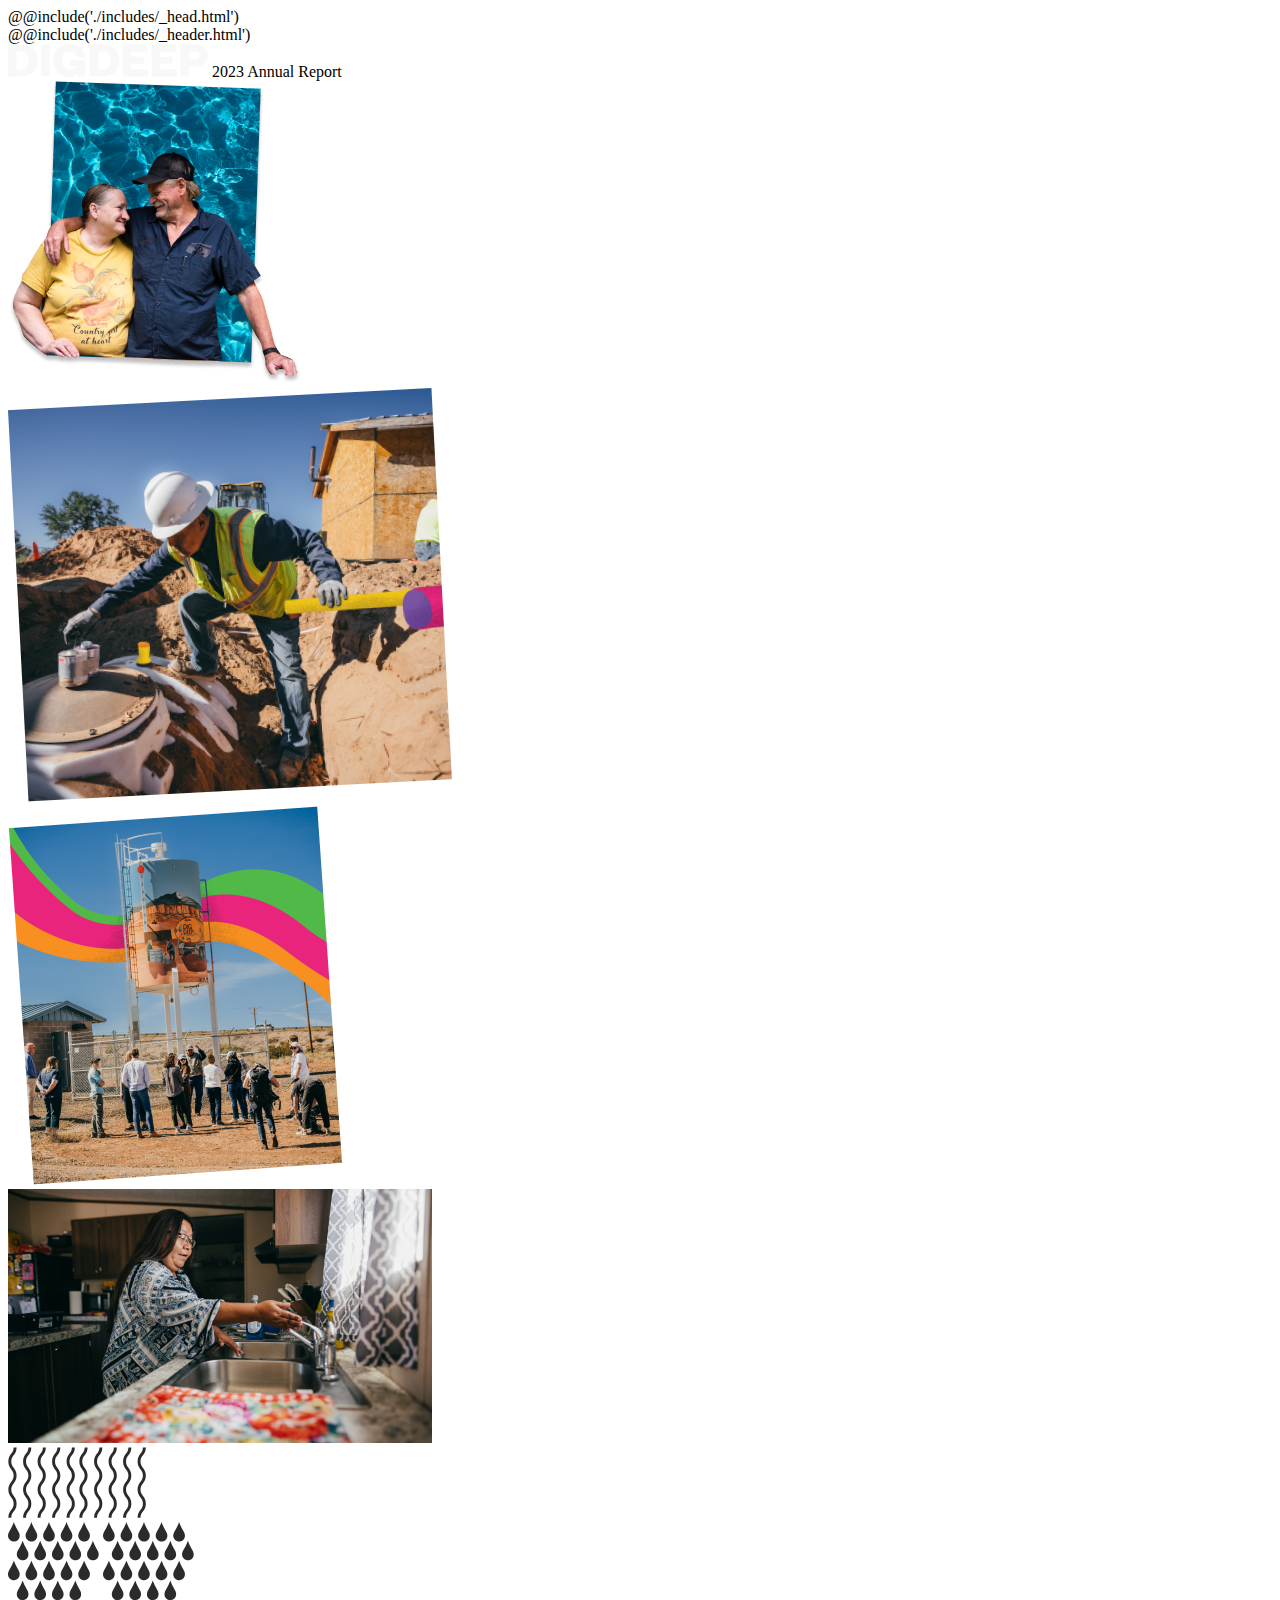
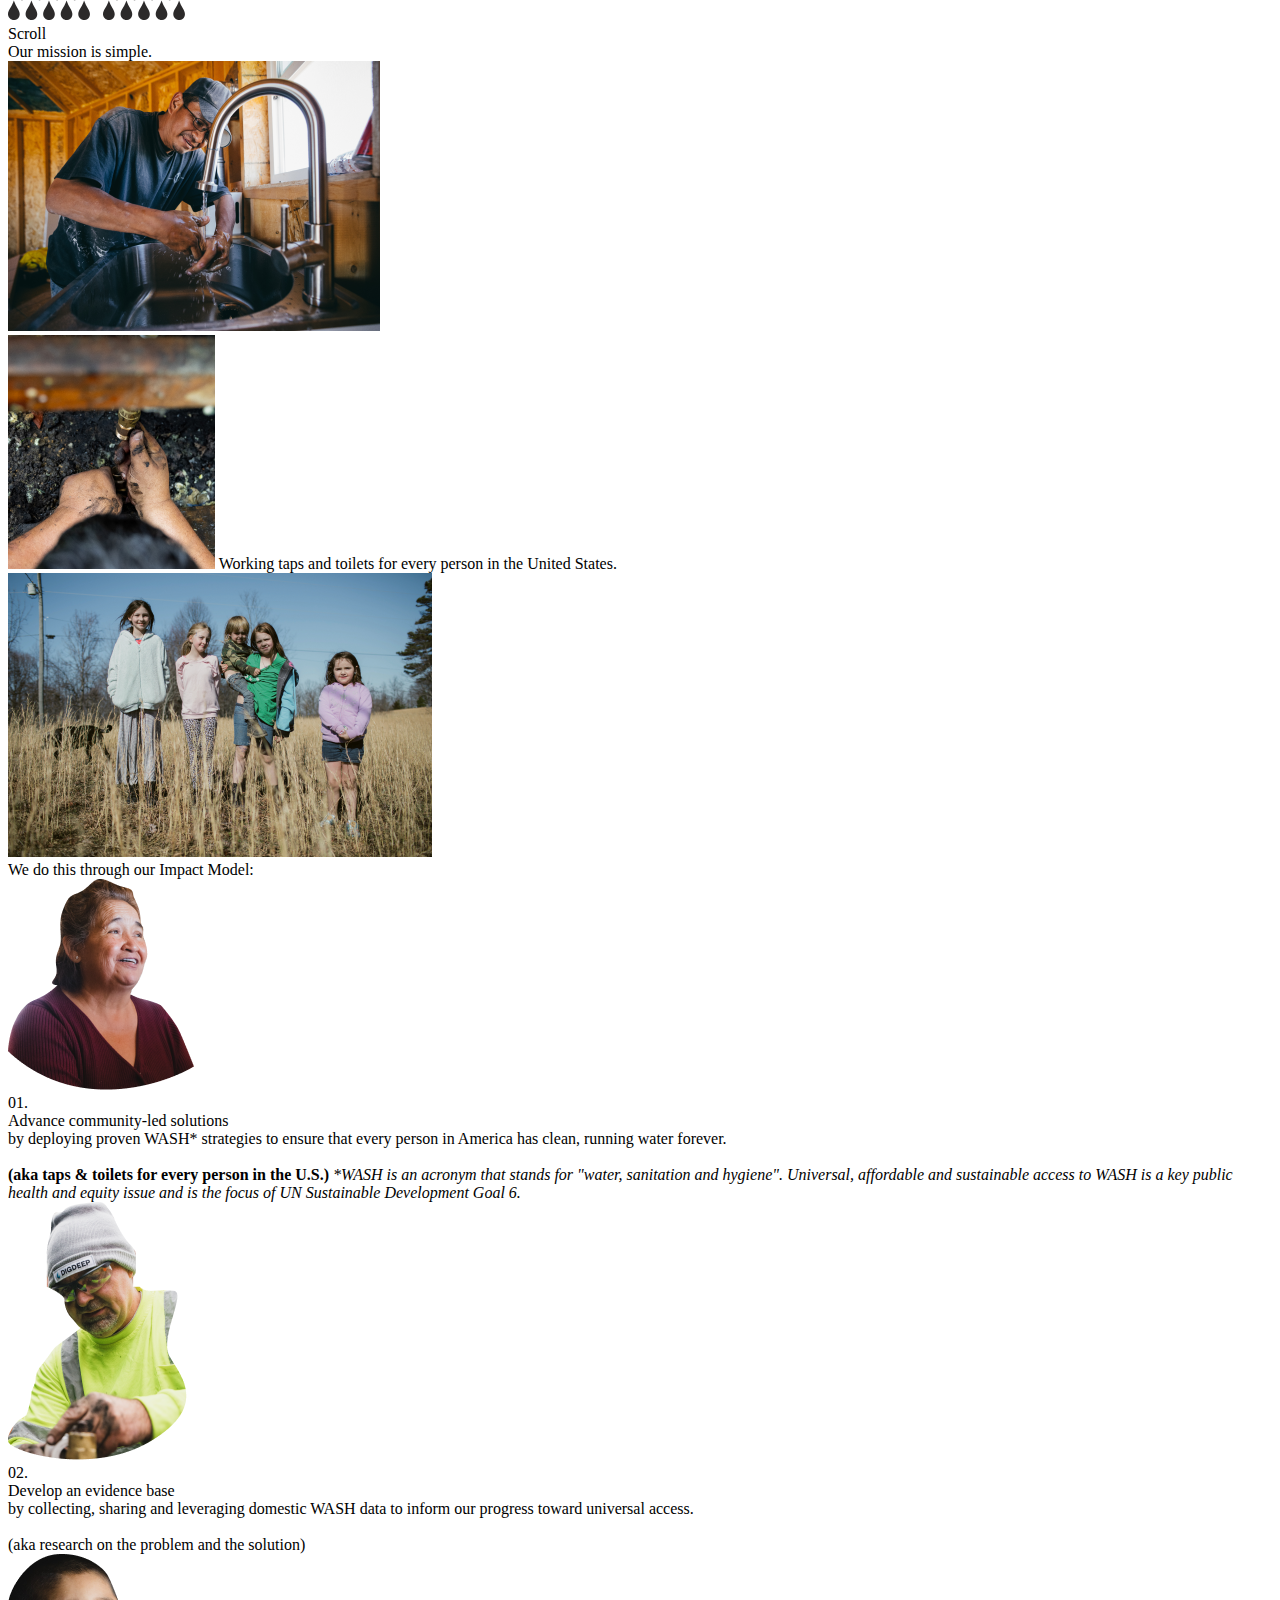
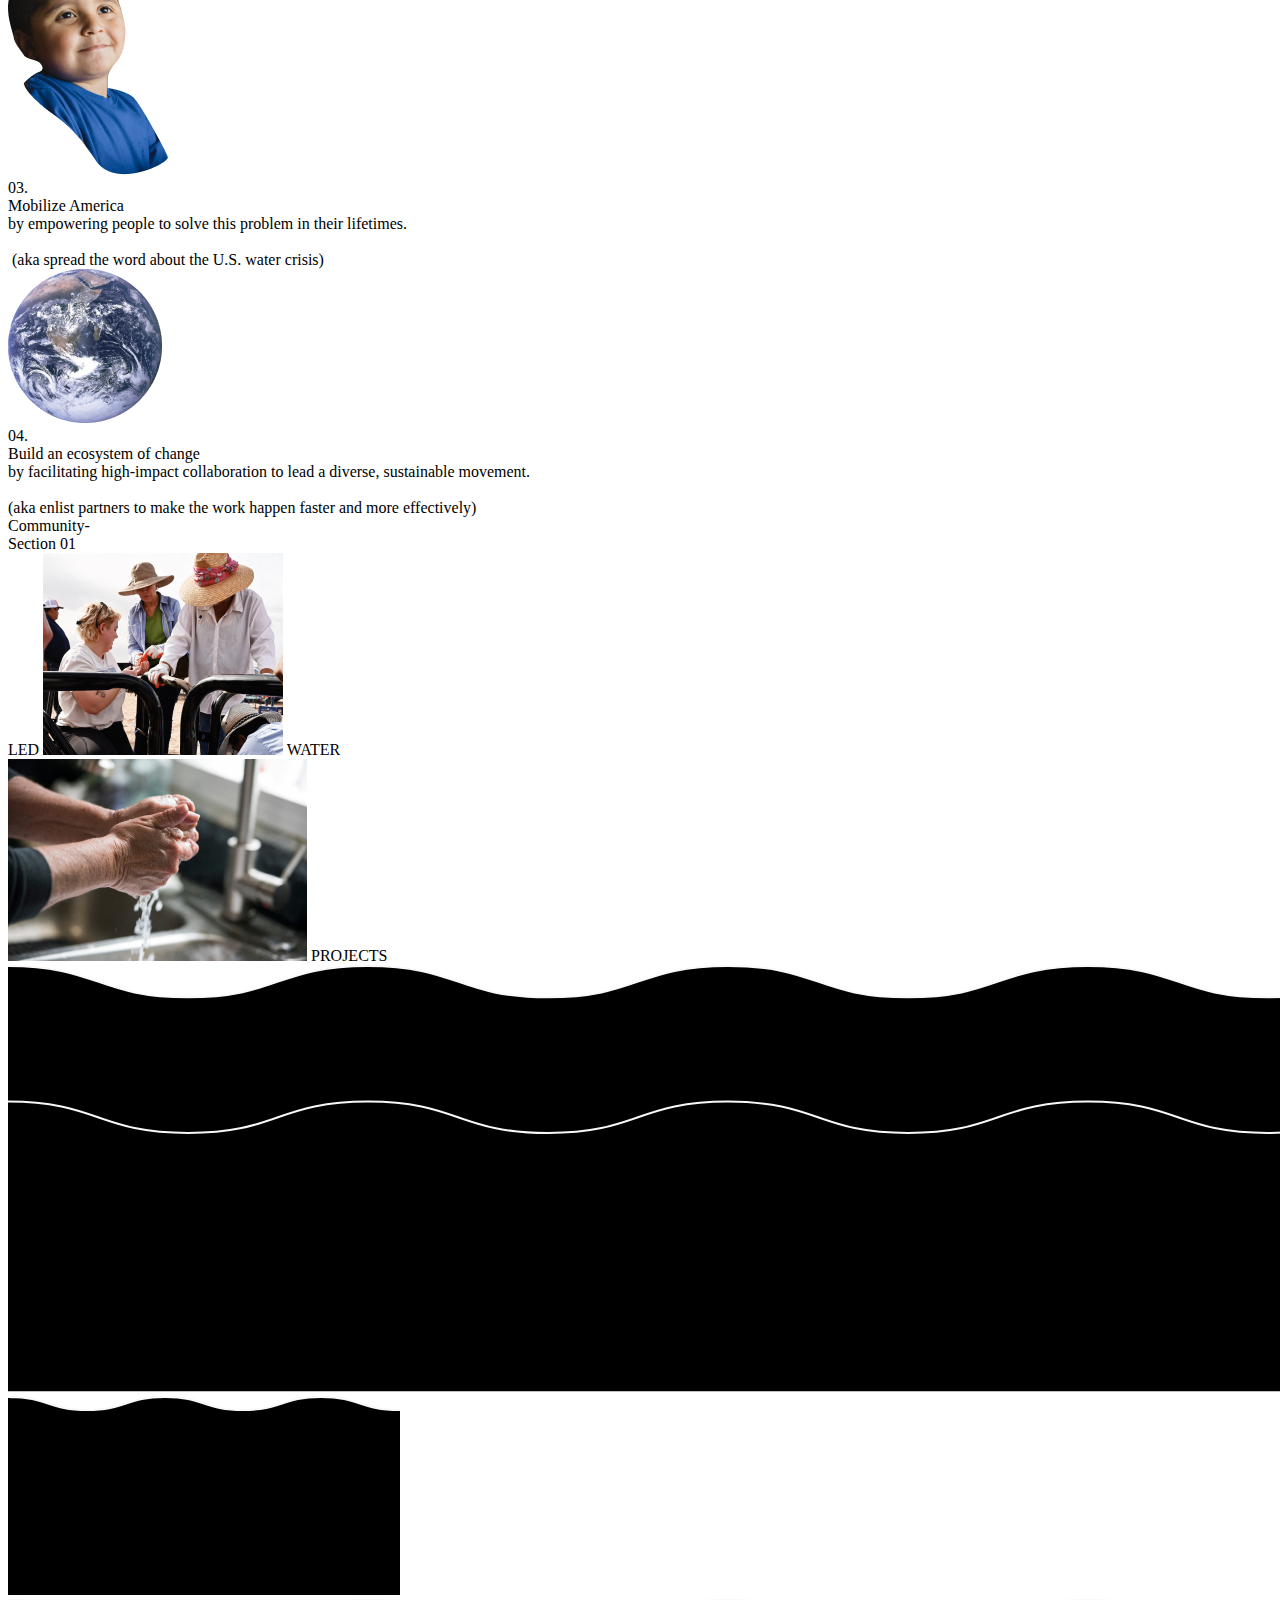
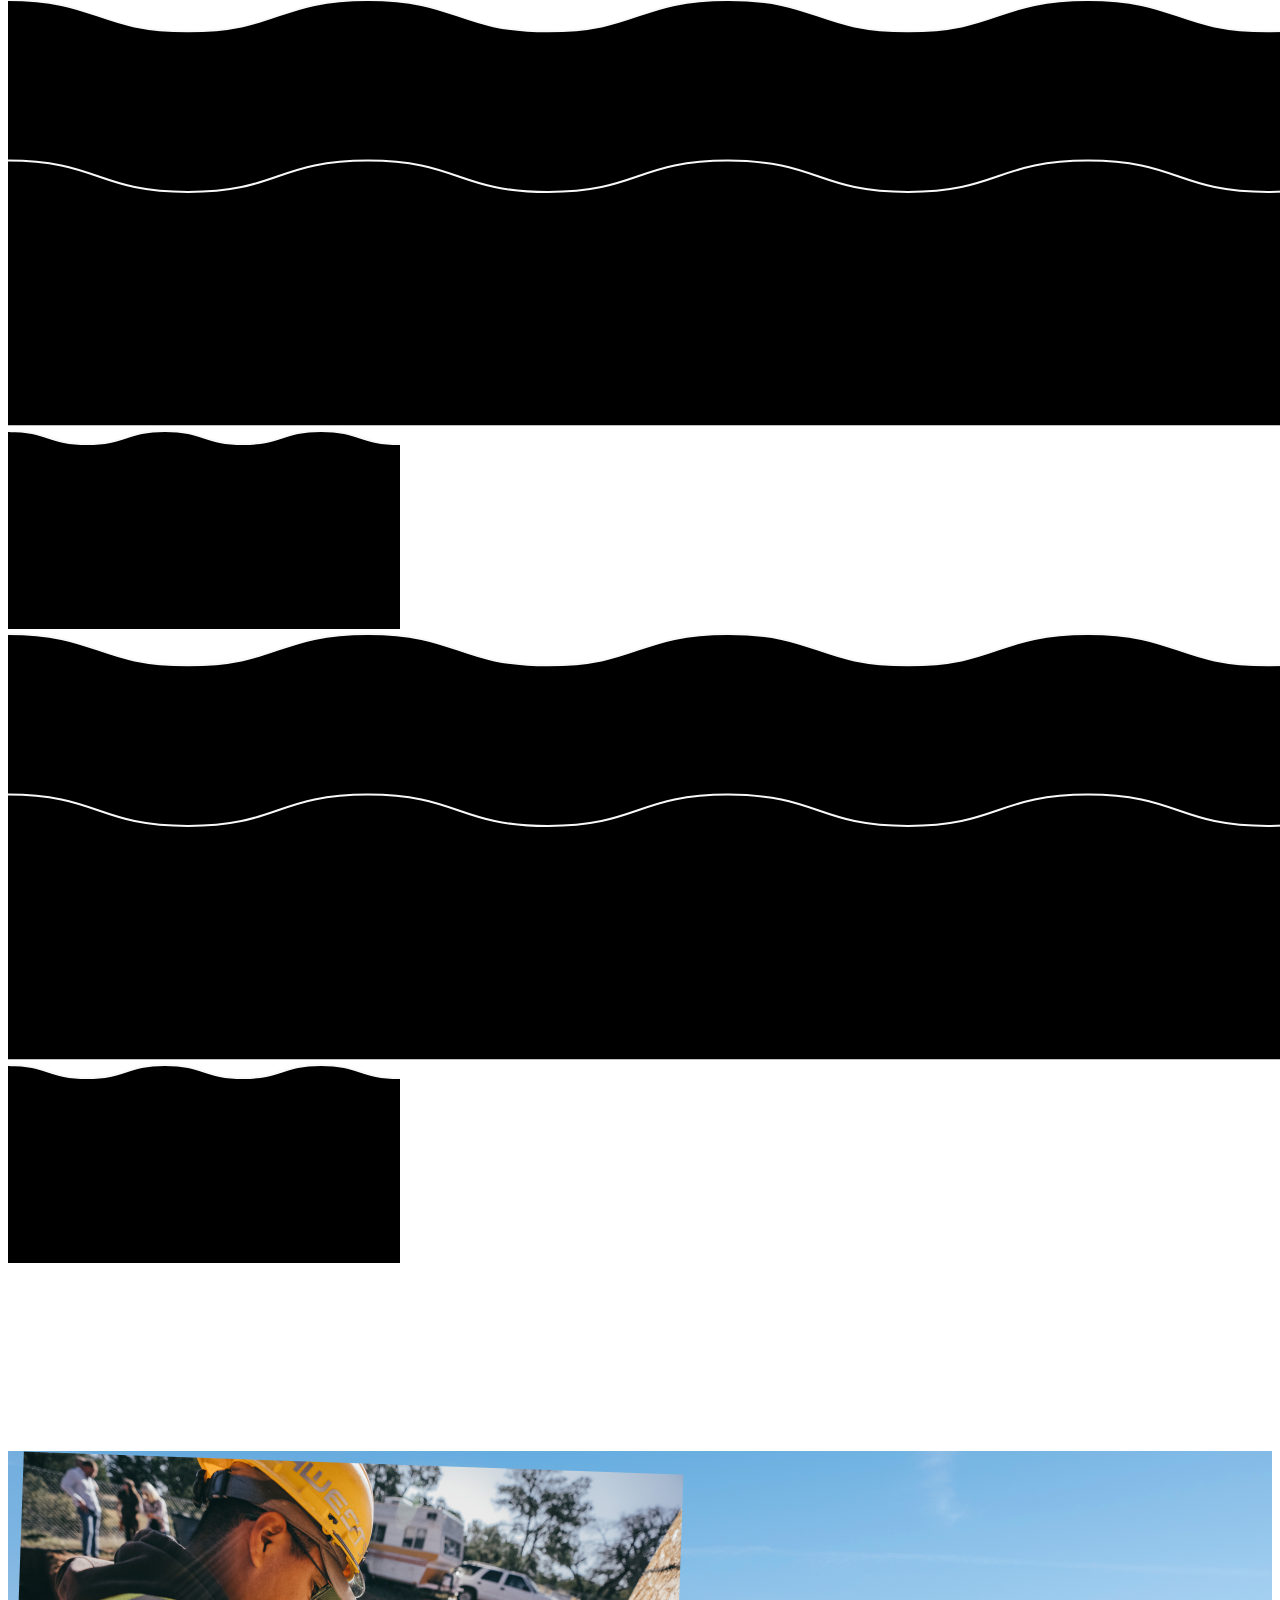
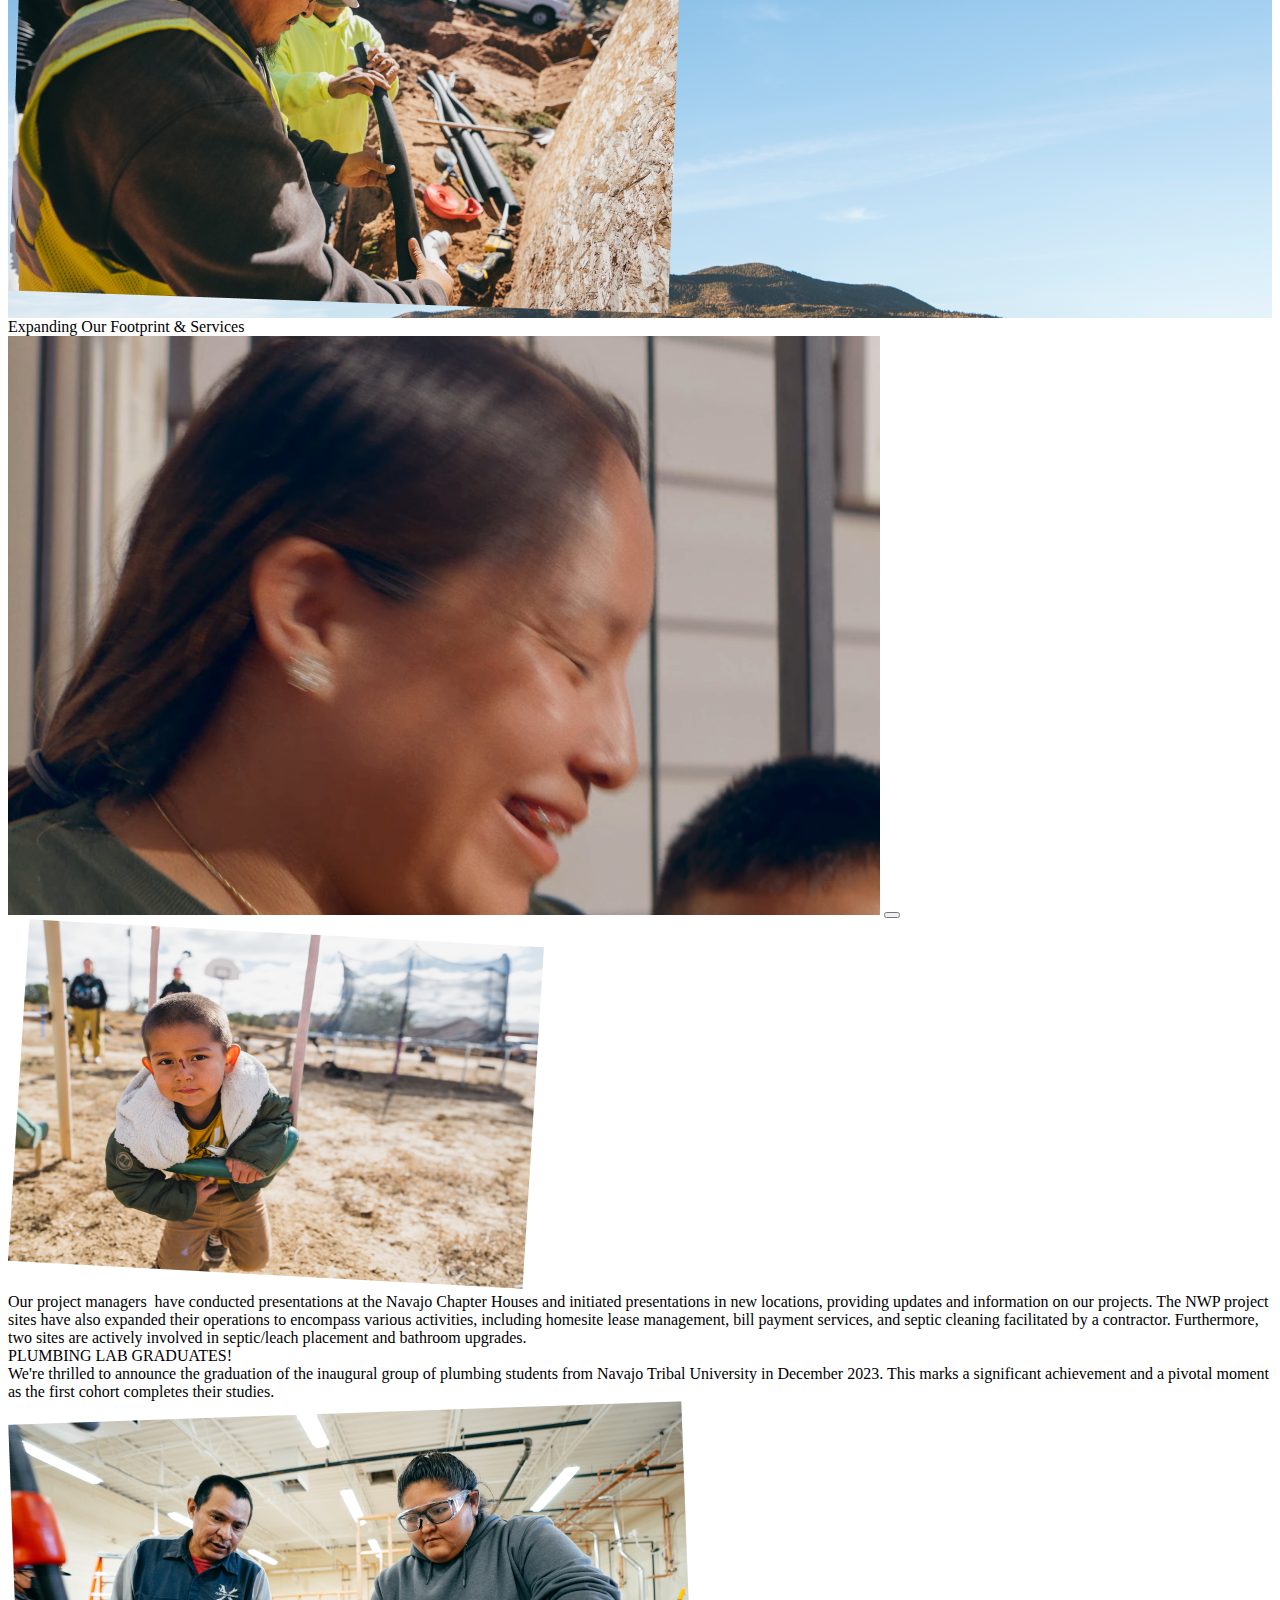
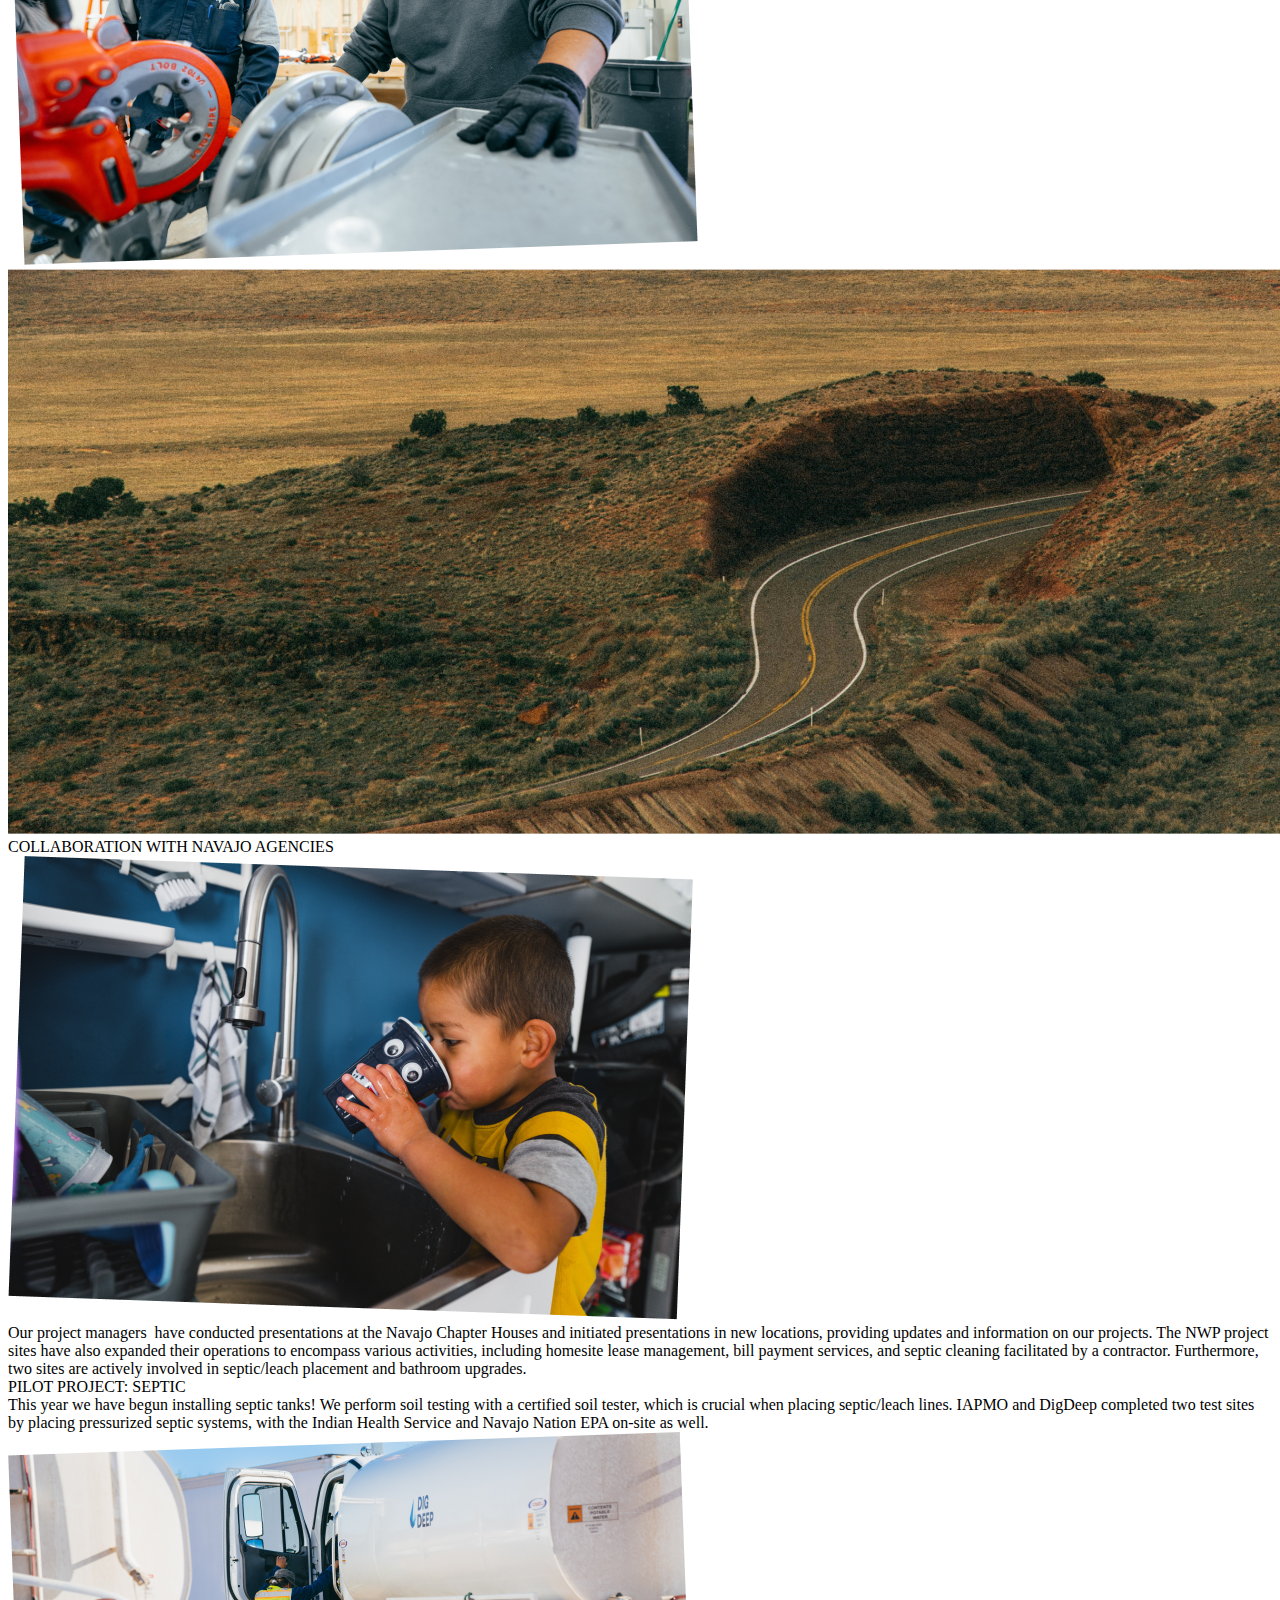
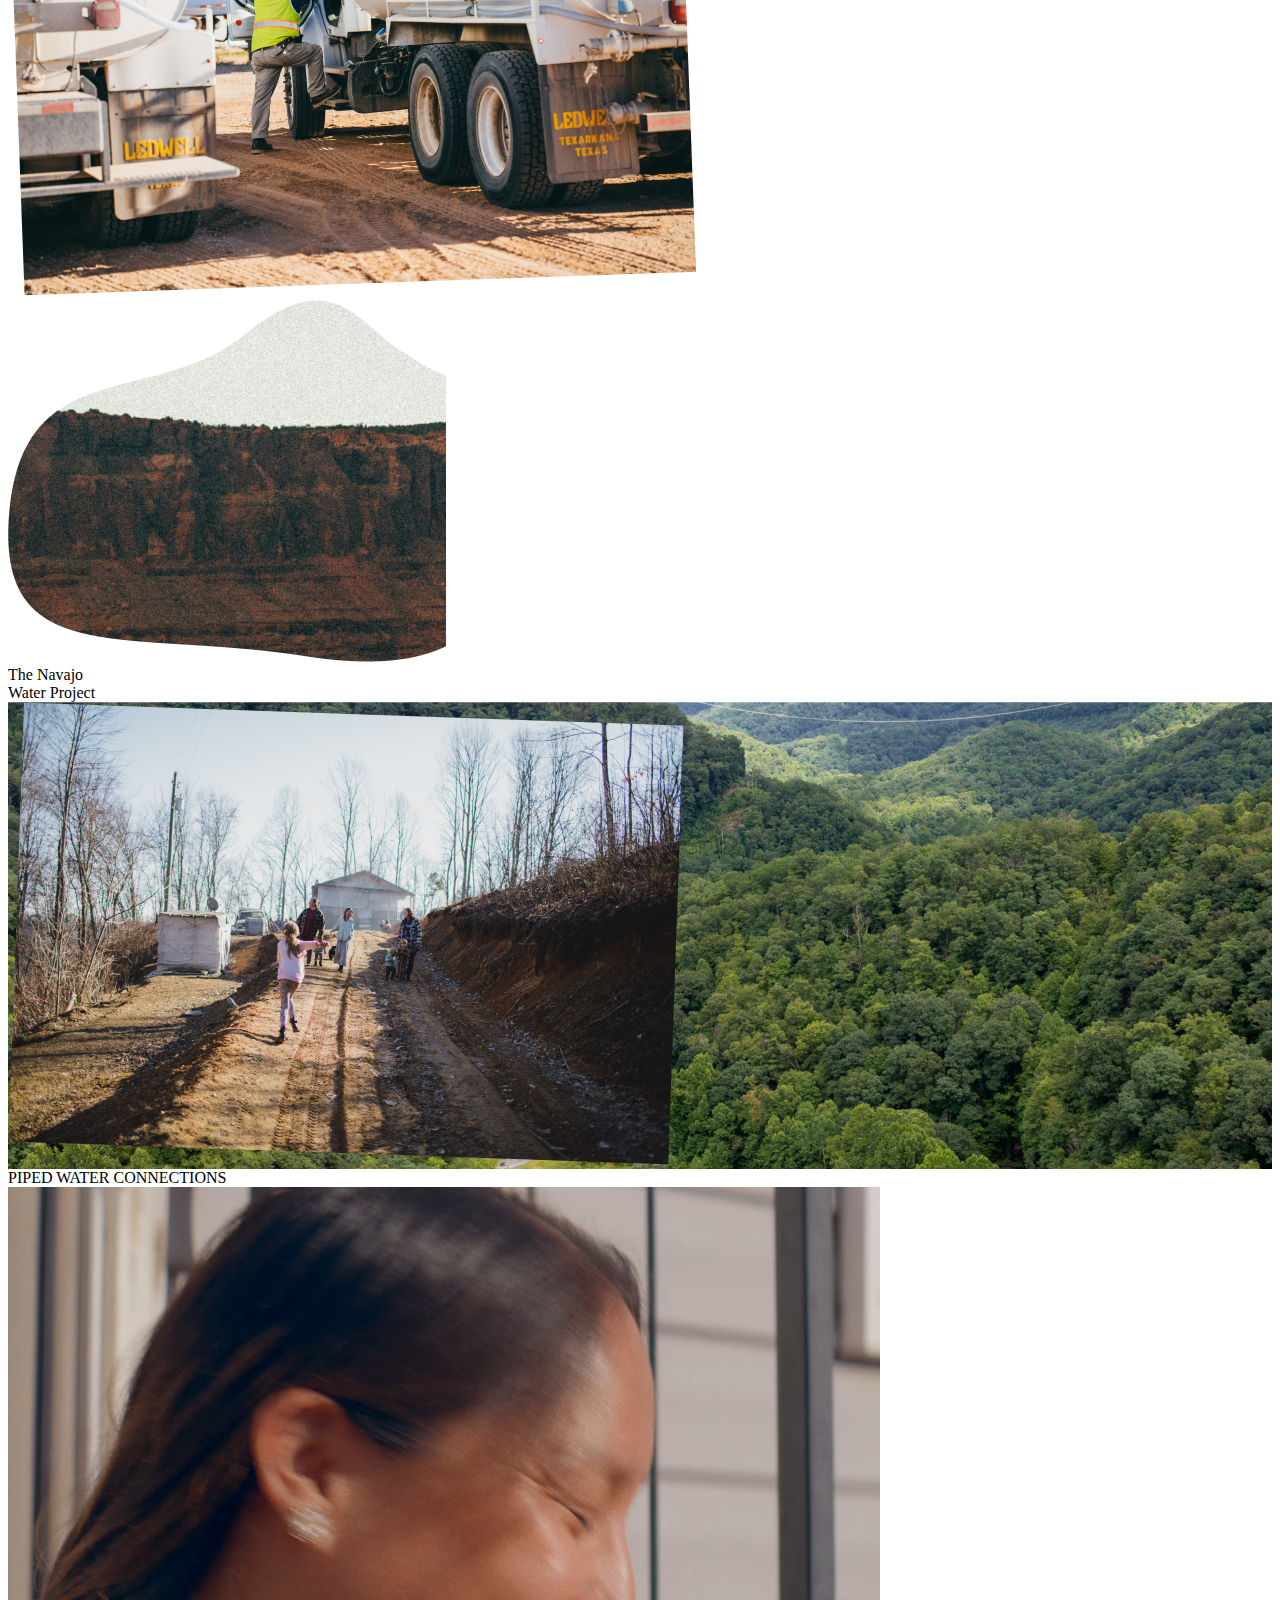
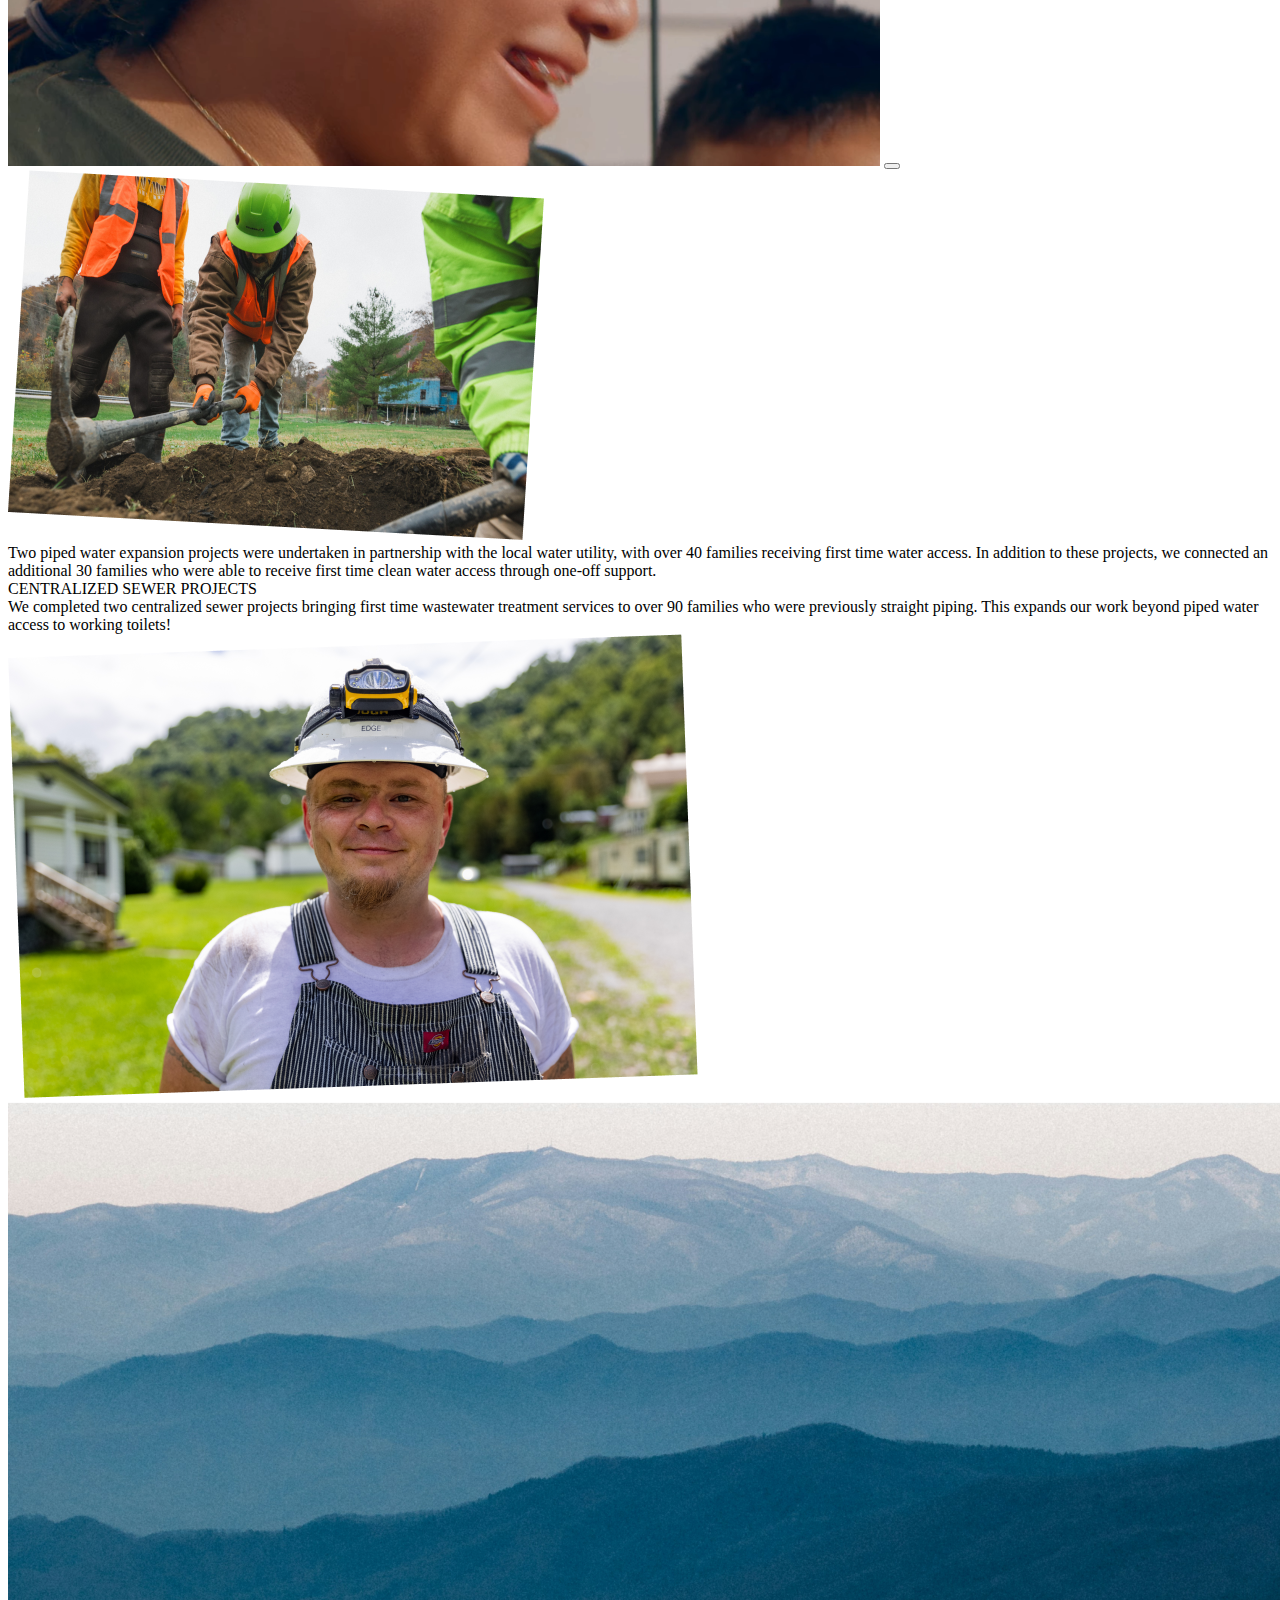
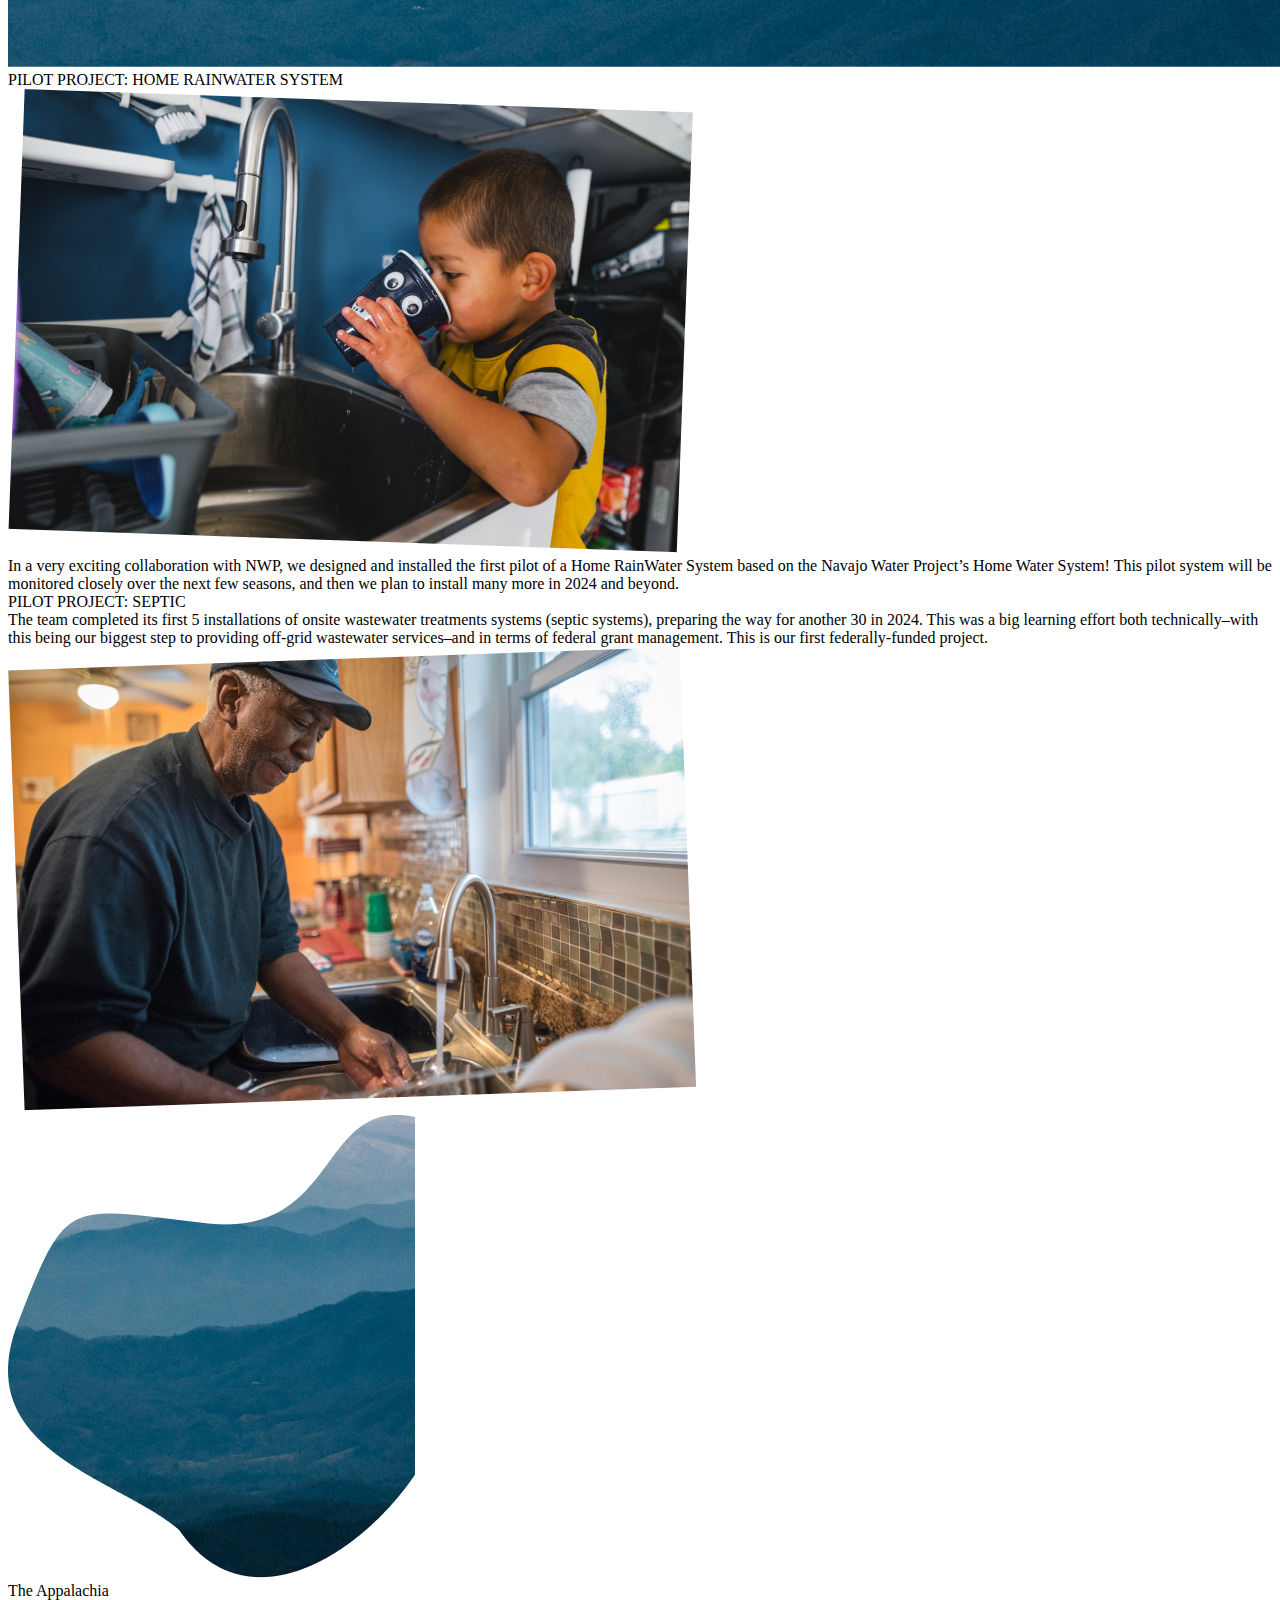
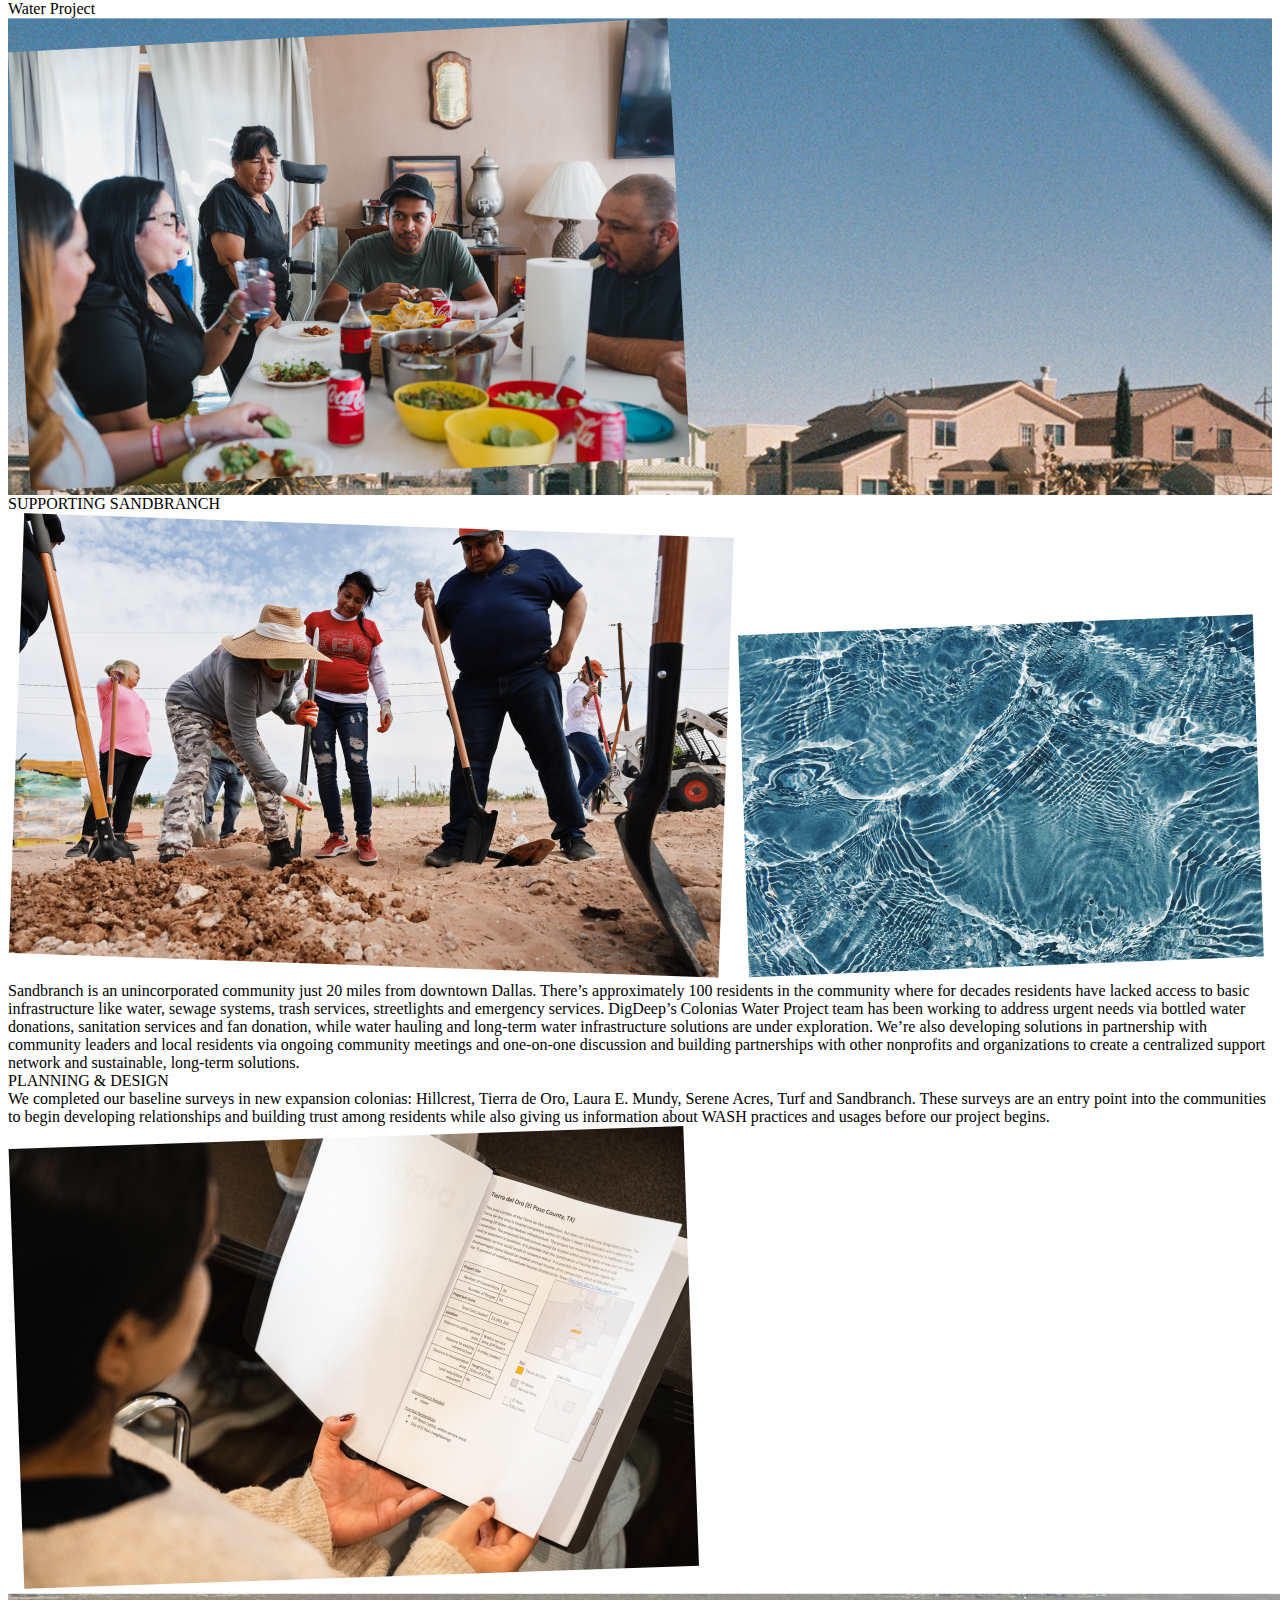
==== commit cf60e740: "first commit" ====
--- a/src/html/index.html
+++ b/src/html/index.html
@@ -187,8 +187,8 @@
 									by deploying proven WASH* strategies to ensure that every person in America has clean, running water forever.
 									<br>
 									<br>
-									(aka taps & toilets for every person in the U.S.)
-									*WASH is an acronym that stands for "water, sanitation and hygiene". Universal, affordable and sustainable access to WASH is a key public health and equity issue and is the focus of UN Sustainable Development Goal 6.
+									<b>(aka taps & toilets for every person in the U.S.)</b>
+									<i>*WASH is an acronym that stands for "water, sanitation and hygiene". Universal, affordable and sustainable access to WASH is a key public health and equity issue and is the focus of UN Sustainable Development Goal 6.</i>
 								</div>
 							</div>
 						</div>
@@ -298,7 +298,7 @@
 					</div>
 				</div>
 			<div class="community-top">
-				<img src="../static/images/general/community-hero-top.svg" alt="community-hero-top">
+				<img src="../static/images/general/community-hero-top-1.svg" alt="community-hero-top">
 				<img class="mob" src="../static/images/general/community-hero-mob.svg" alt="community-hero-top">
 			</div>
 			<div class="community-center">
@@ -335,12 +335,9 @@
 					Expanding Our Footprint & Services
 				</div>
 				<div class="section-hero__media" >
-					<span >
-						<picture>
-						<!--						<source srcset="../static/images/general/hero-parallax.webp" type="image/webp">-->
-							<source srcset="../static/images/general/section-hero-1.png" type="image/png">
-							<img src="../static/images/general/section-hero-1.png" alt="section-hero">
-						</picture>
+					<span class="video">
+						<video src="../static/images/general/The-Ripple-Effect.mp4" poster="../static/images/general/poster.png" autoplay loop muted></video>
+						<button class="play-btn" type="button"></button>
 					</span>
 					<span >
 						<picture>
@@ -465,12 +462,9 @@
 					PIPED WATER CONNECTIONS
 				</div>
 				<div class="section-hero__media">
-					<span  >
-						<picture>
-						<!--						<source srcset="../static/images/general/hero-parallax.webp" type="image/webp">-->
-							<source srcset="../static/images/general/section-hero-1-1.png" type="image/png">
-							<img src="../static/images/general/section-hero-1-1.png" alt="section-hero">
-						</picture>
+					<span class="video">
+						<video src="../static/images/general/The-Ripple-Effect.mp4" poster="../static/images/general/poster.png" autoplay loop muted></video>
+						<button class="play-btn" type="button"></button>
 					</span>
 					<span  >
 						<picture>
@@ -568,7 +562,6 @@
 			<div class="item-sticky item-sticky-right">
 				<div class="banner-media__title">Water Project</div>
 			</div>
-
 		</div>
 		<div class="item-block yellow">
 		<section class="banner-image yellow" style="background-image: url('../static/images/general/banner-bg-3.png')">
@@ -1022,7 +1015,7 @@
 
 		</div>
 		<div class="item-block black">
-			<div class="gradient"></div>
+        <div class="gradient"></div>
 		<section class="banner-image " style="">
 			<div class="container">
 				<div class="banner-media">
@@ -1622,7 +1615,7 @@
 		<section class="section-hero light-green padding ">
 			<div class="container">
 				<div class="title-section"  >
-					The US Water Prize
+					The US <br> Water Prize
 				</div>
 				<div class="section-hero__media">
 					<span  >
@@ -1637,7 +1630,19 @@
 					<span></span>
 				</div>
 				<div class="text-section"  >
-					The US Water Prize for “Outstanding Nonprofit Organization”, one of the most prestigious awards within the US WASH sector, was awarded to DigDeep's Colonias Water Project for bringing clean, running water to the Cochran colonia in El Paso, Texas.
+					The US Water Prize for <a href="#">“Outstanding Nonprofit Organization”,</a> one of the most prestigious awards within the US WASH sector, was awarded to DigDeep's Colonias Water Project for bringing clean, running water to the Cochran colonia in El Paso, Texas.
+				</div>
+			</div>
+			<div class="parallax-wrap">
+				<div class="left">
+					<div class="list-item__logo">
+						<img src="../static/images/general/list-par-left-3.svg" alt="section-hero">
+					</div>
+				</div>
+				<div class="right">
+					<div class="list-item__logo">
+						<img src="../static/images/general/list-par-right-3.svg" alt="section-hero">
+					</div>
 				</div>
 			</div>
 		</section>
